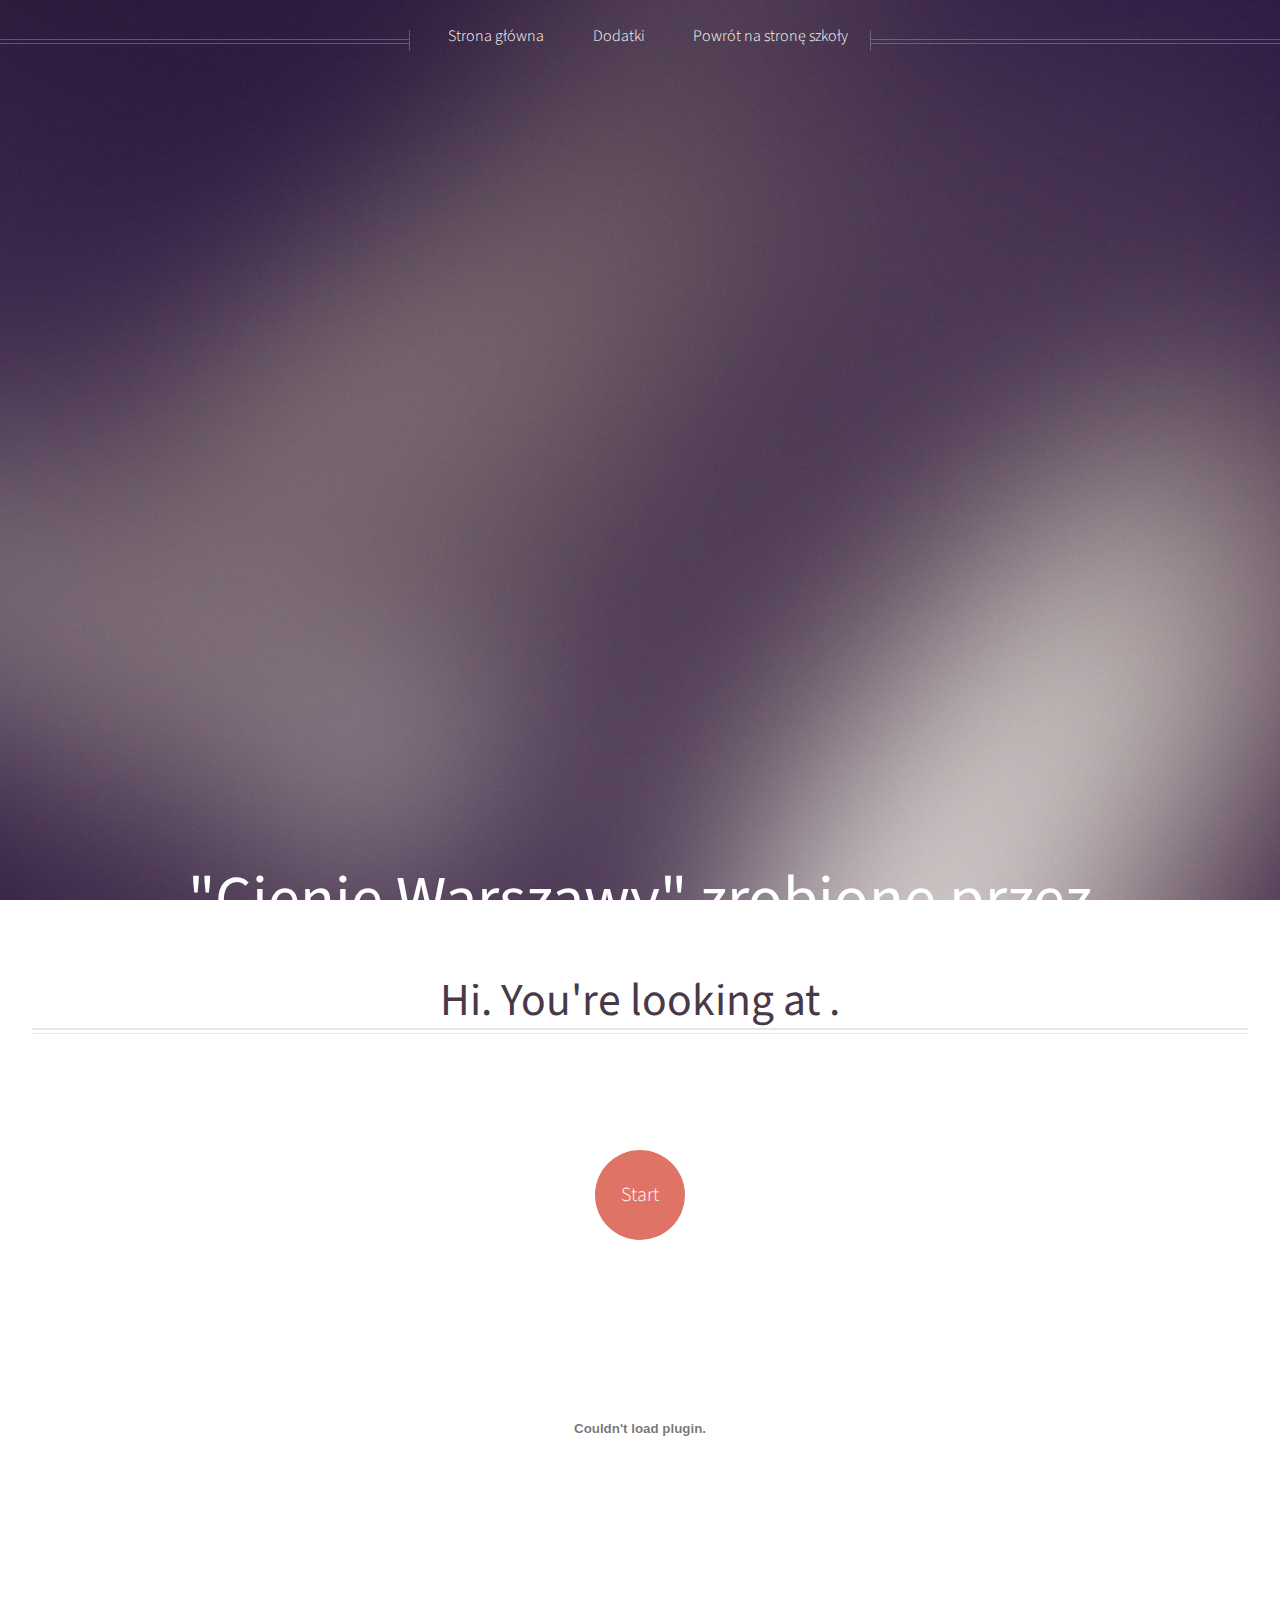
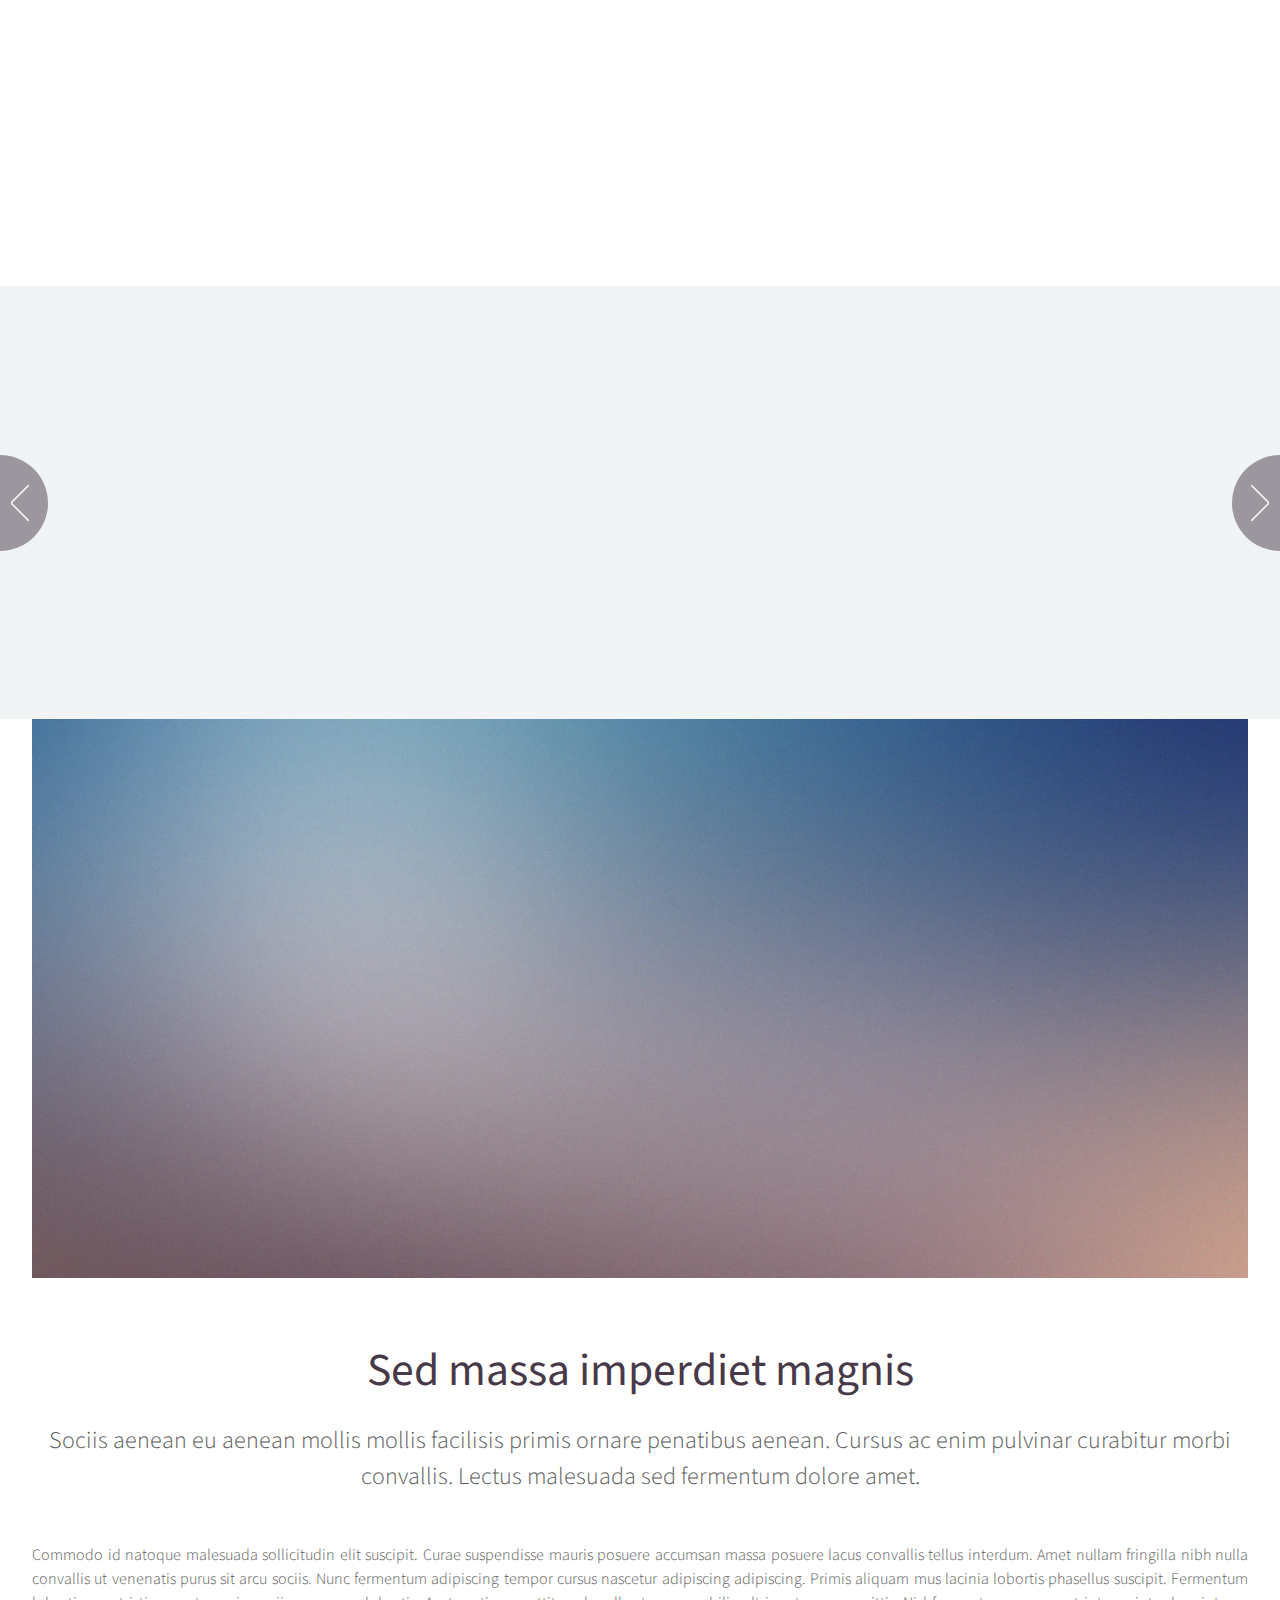
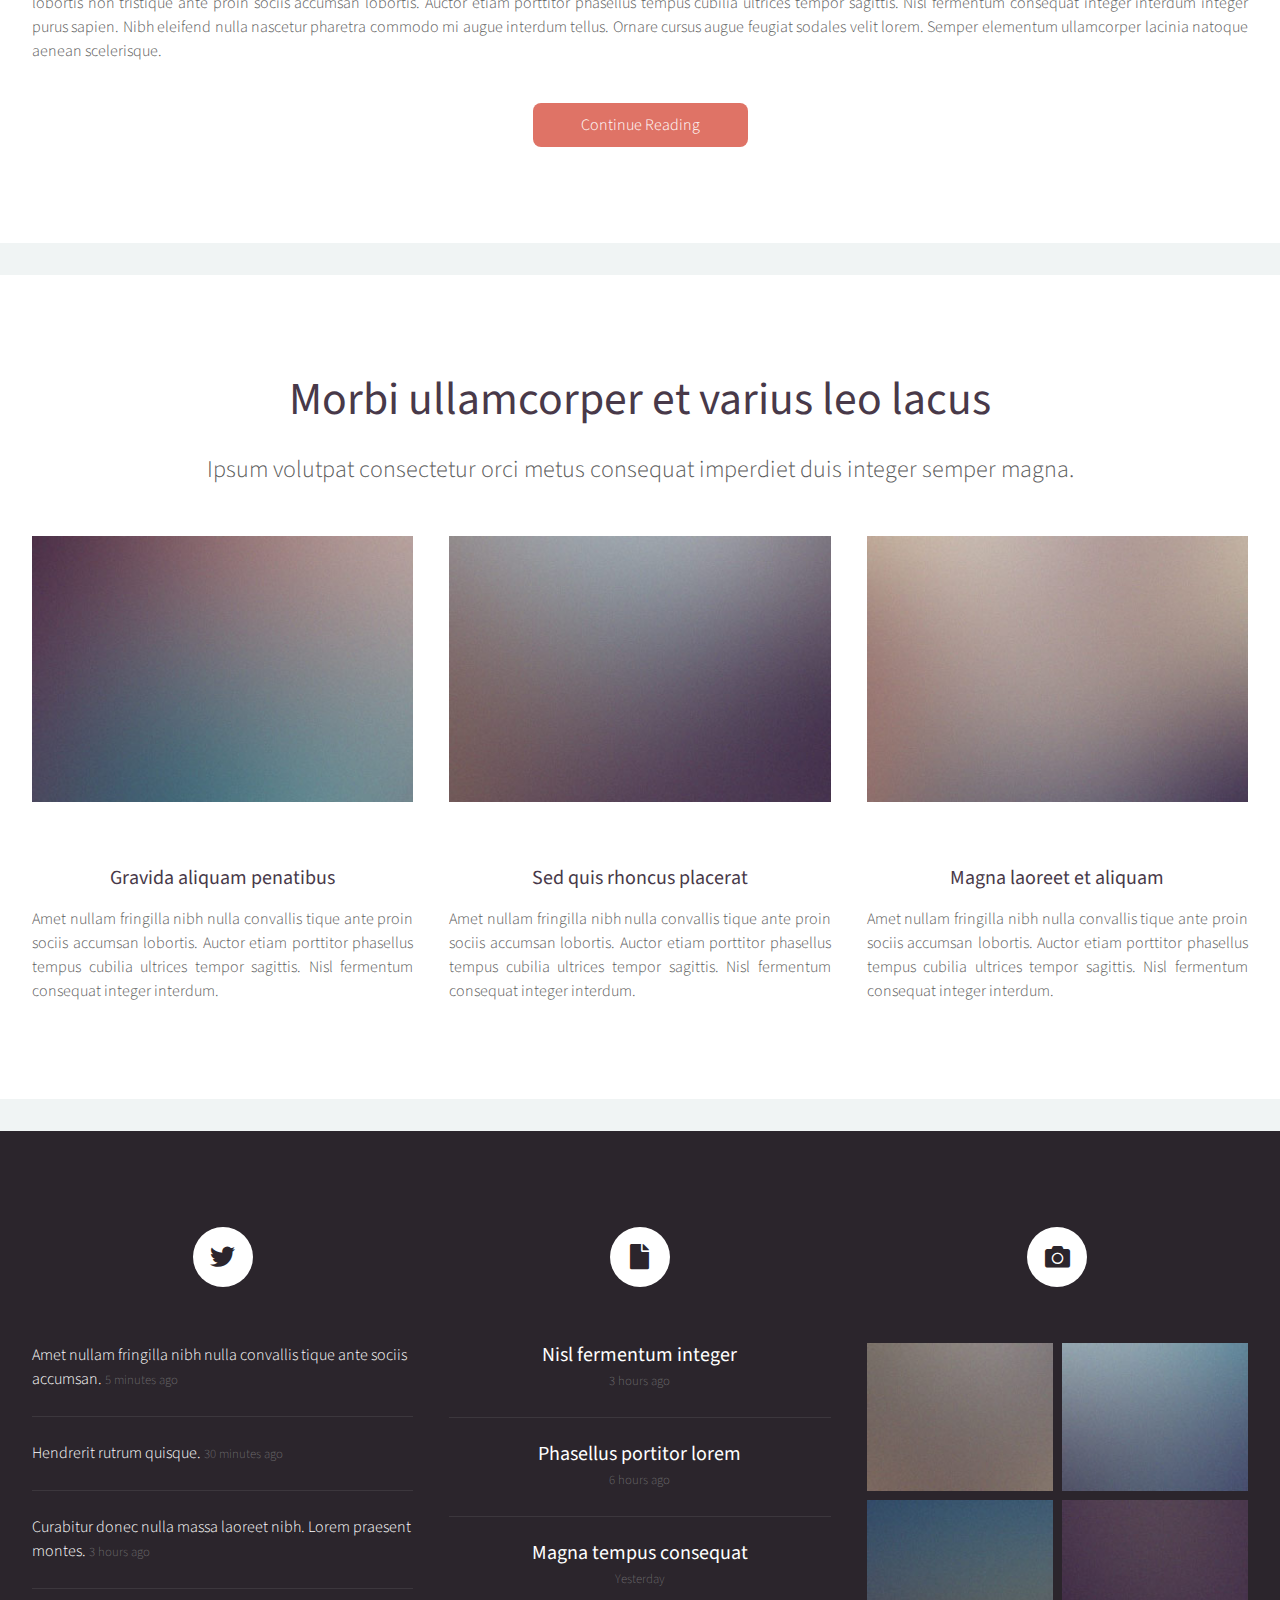
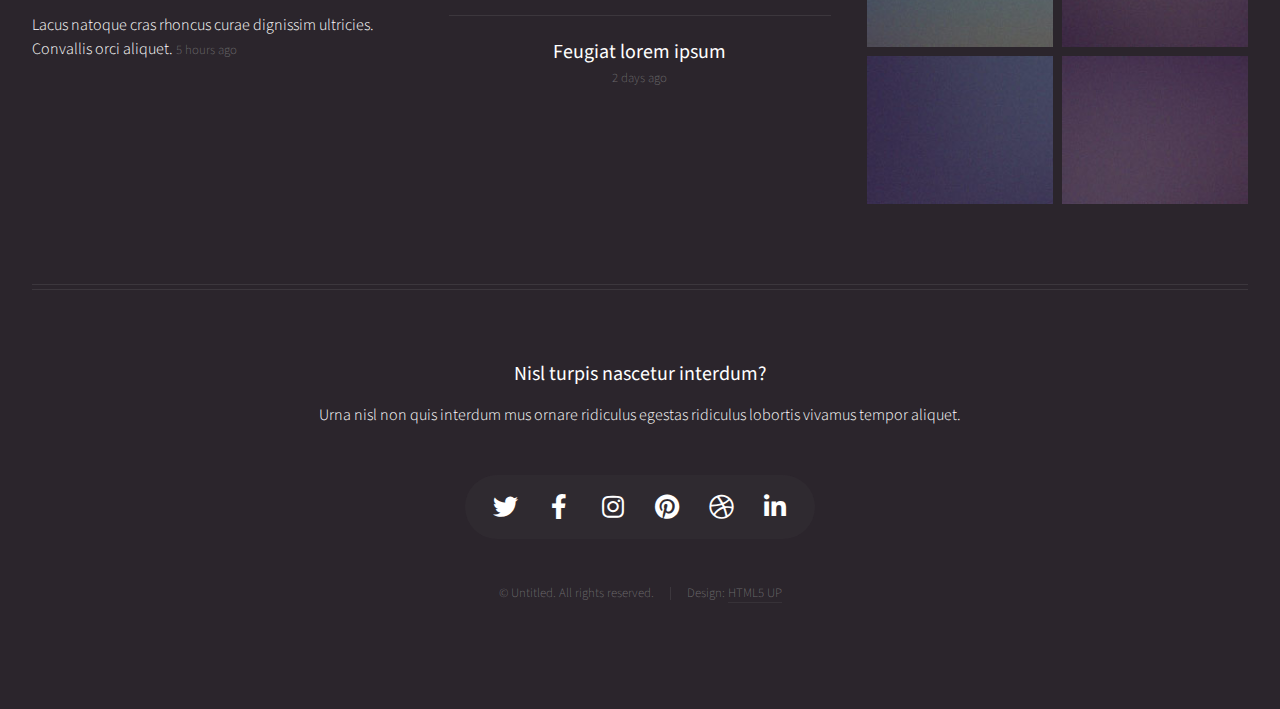
==== index.html @ 2b96cf34 "Poczatek" ====
<!DOCTYPE HTML>
<!--
	Helios by HTML5 UP
	html5up.net | @ajlkn
	Free for personal and commercial use under the CCA 3.0 license (html5up.net/license)
-->
<html>
	<head>
		<title>Cienie Warszawy</title>
		<meta charset="utf-8" />
		<meta name="viewport" content="width=device-width, initial-scale=1, user-scalable=no" />
		<link rel="stylesheet" href="assets/css/main.css" />
		<noscript><link rel="stylesheet" href="assets/css/noscript.css" /></noscript>
	</head>
	<body class="homepage is-preload">
		<div id="page-wrapper">

			<!-- Header -->
				<div id="header">

					<!-- Inner -->
						<div class="inner">
							<header>
								<h1><a href="index.html" id="logo">"Cienie Warszawy" zrobione przez FourWayGames</a></h1>
								<hr />
								<p>Historia … ta bardziej odległa i ta bliższa jest Obrazem wspomnień minionych wydarzeń. Obrazem o dynamicznej grze świateł i cieni …Doświadcz historii Bohaterskiego Zrywu. Poznaj “Cienie Warszawy”</p>
							</header>
							<footer>
								<a href="#banner" class="button circled scrolly">Start</a>
							</footer>
						</div>

					<!-- Nav -->
						<nav id="nav">
							<ul>
								<li><a href="index.html">Strona główna</a></li>
								<li>
									<a href="#">Dodatki</a>
									<ul>
										<li><a href="#">Zrzuty ekranu</a></li>
										<li><a href="#">O ekipie FourWayGames</a></li>
										<li><a href="#">O grze</a></li>
										<li>
											<a href="#">Do pobrania &hellip;</a>
											<ul>
												<li><a href="#">Kod źródłowy gry</a></li>
												<li><a href="#">Gra w wersji offline</a></li>
											</ul>
										</li>
									</ul>
								</li>
								<li><a href="https://zsp5kozuchow.pl/">Powrót na stronę szkoły</a></li>
							</ul>
						</nav>

				</div>

			<!-- Banner -->
				<section id="banner">
					<header>
						<h2>Hi. You're looking at <strong></strong>.</h2>
						<p>							
                         <object id="UnityObject" classid="clsid:444785F1-DE89-4295-863A-D46C3A781394"
							width="960" height="600"
							codebase="http://webplayer.unity3d.com/download_webplayer/UnityWebPlayer.cab#version=2,0,0,0">
							<param name="unity3d" value="WebPlayer.unity3d" />
						<embed id="UnityEmbed" src="cieniewarszawy/gra/index.html" width="420" height="750"
						type="application/vnd.unity" pluginspage="http://www.unity3d.com/unity-web-player-2.x" />
						</object>
						
						</p>
					</header>
				</section>

			<!-- Carousel -->
				<section class="carousel">
					<div class="reel">

						<article>
							<a href="#" class="image featured"><img src="images/pic01.jpg" alt="" /></a>
							<header>
								<h3><a href="#">Pulvinar sagittis congue</a></h3>
							</header>
							<p>Commodo id natoque malesuada sollicitudin elit suscipit magna.</p>
						</article>

						<article>
							<a href="#" class="image featured"><img src="images/pic02.jpg" alt="" /></a>
							<header>
								<h3><a href="#">Fermentum sagittis proin</a></h3>
							</header>
							<p>Commodo id natoque malesuada sollicitudin elit suscipit magna.</p>
						</article>

						<article>
							<a href="#" class="image featured"><img src="images/pic03.jpg" alt="" /></a>
							<header>
								<h3><a href="#">Sed quis rhoncus placerat</a></h3>
							</header>
							<p>Commodo id natoque malesuada sollicitudin elit suscipit magna.</p>
						</article>

						<article>
							<a href="#" class="image featured"><img src="images/pic04.jpg" alt="" /></a>
							<header>
								<h3><a href="#">Ultrices urna sit lobortis</a></h3>
							</header>
							<p>Commodo id natoque malesuada sollicitudin elit suscipit magna.</p>
						</article>

						<article>
							<a href="#" class="image featured"><img src="images/pic05.jpg" alt="" /></a>
							<header>
								<h3><a href="#">Varius magnis sollicitudin</a></h3>
							</header>
							<p>Commodo id natoque malesuada sollicitudin elit suscipit magna.</p>
						</article>

						<article>
							<a href="#" class="image featured"><img src="images/pic01.jpg" alt="" /></a>
							<header>
								<h3><a href="#">Pulvinar sagittis congue</a></h3>
							</header>
							<p>Commodo id natoque malesuada sollicitudin elit suscipit magna.</p>
						</article>

						<article>
							<a href="#" class="image featured"><img src="images/pic02.jpg" alt="" /></a>
							<header>
								<h3><a href="#">Fermentum sagittis proin</a></h3>
							</header>
							<p>Commodo id natoque malesuada sollicitudin elit suscipit magna.</p>
						</article>

						<article>
							<a href="#" class="image featured"><img src="images/pic03.jpg" alt="" /></a>
							<header>
								<h3><a href="#">Sed quis rhoncus placerat</a></h3>
							</header>
							<p>Commodo id natoque malesuada sollicitudin elit suscipit magna.</p>
						</article>

						<article>
							<a href="#" class="image featured"><img src="images/pic04.jpg" alt="" /></a>
							<header>
								<h3><a href="#">Ultrices urna sit lobortis</a></h3>
							</header>
							<p>Commodo id natoque malesuada sollicitudin elit suscipit magna.</p>
						</article>

						<article>
							<a href="#" class="image featured"><img src="images/pic05.jpg" alt="" /></a>
							<header>
								<h3><a href="#">Varius magnis sollicitudin</a></h3>
							</header>
							<p>Commodo id natoque malesuada sollicitudin elit suscipit magna.</p>
						</article>

					</div>
				</section>

			<!-- Main -->
				<div class="wrapper style2">

					<article id="main" class="container special">
						<a href="#" class="image featured"><img src="images/pic06.jpg" alt="" /></a>
						<header>
							<h2><a href="#">Sed massa imperdiet magnis</a></h2>
							<p>
								Sociis aenean eu aenean mollis mollis facilisis primis ornare penatibus aenean. Cursus ac enim
								pulvinar curabitur morbi convallis. Lectus malesuada sed fermentum dolore amet.
							</p>
						</header>
						<p>
							Commodo id natoque malesuada sollicitudin elit suscipit. Curae suspendisse mauris posuere accumsan massa
							posuere lacus convallis tellus interdum. Amet nullam fringilla nibh nulla convallis ut venenatis purus
							sit arcu sociis. Nunc fermentum adipiscing tempor cursus nascetur adipiscing adipiscing. Primis aliquam
							mus lacinia lobortis phasellus suscipit. Fermentum lobortis non tristique ante proin sociis accumsan
							lobortis. Auctor etiam porttitor phasellus tempus cubilia ultrices tempor sagittis. Nisl fermentum
							consequat integer interdum integer purus sapien. Nibh eleifend nulla nascetur pharetra commodo mi augue
							interdum tellus. Ornare cursus augue feugiat sodales velit lorem. Semper elementum ullamcorper lacinia
							natoque aenean scelerisque.
						</p>
						<footer>
							<a href="#" class="button">Continue Reading</a>
						</footer>
					</article>

				</div>

			<!-- Features -->
				<div class="wrapper style1">

					<section id="features" class="container special">
						<header>
							<h2>Morbi ullamcorper et varius leo lacus</h2>
							<p>Ipsum volutpat consectetur orci metus consequat imperdiet duis integer semper magna.</p>
						</header>
						<div class="row">
							<article class="col-4 col-12-mobile special">
								<a href="#" class="image featured"><img src="images/pic07.jpg" alt="" /></a>
								<header>
									<h3><a href="#">Gravida aliquam penatibus</a></h3>
								</header>
								<p>
									Amet nullam fringilla nibh nulla convallis tique ante proin sociis accumsan lobortis. Auctor etiam
									porttitor phasellus tempus cubilia ultrices tempor sagittis. Nisl fermentum consequat integer interdum.
								</p>
							</article>
							<article class="col-4 col-12-mobile special">
								<a href="#" class="image featured"><img src="images/pic08.jpg" alt="" /></a>
								<header>
									<h3><a href="#">Sed quis rhoncus placerat</a></h3>
								</header>
								<p>
									Amet nullam fringilla nibh nulla convallis tique ante proin sociis accumsan lobortis. Auctor etiam
									porttitor phasellus tempus cubilia ultrices tempor sagittis. Nisl fermentum consequat integer interdum.
								</p>
							</article>
							<article class="col-4 col-12-mobile special">
								<a href="#" class="image featured"><img src="images/pic09.jpg" alt="" /></a>
								<header>
									<h3><a href="#">Magna laoreet et aliquam</a></h3>
								</header>
								<p>
									Amet nullam fringilla nibh nulla convallis tique ante proin sociis accumsan lobortis. Auctor etiam
									porttitor phasellus tempus cubilia ultrices tempor sagittis. Nisl fermentum consequat integer interdum.
								</p>
							</article>
						</div>
					</section>

				</div>

			<!-- Footer -->
				<div id="footer">
					<div class="container">
						<div class="row">

							<!-- Tweets -->
								<section class="col-4 col-12-mobile">
									<header>
										<h2 class="icon brands fa-twitter circled"><span class="label">Tweets</span></h2>
									</header>
									<ul class="divided">
										<li>
											<article class="tweet">
												Amet nullam fringilla nibh nulla convallis tique ante sociis accumsan.
												<span class="timestamp">5 minutes ago</span>
											</article>
										</li>
										<li>
											<article class="tweet">
												Hendrerit rutrum quisque.
												<span class="timestamp">30 minutes ago</span>
											</article>
										</li>
										<li>
											<article class="tweet">
												Curabitur donec nulla massa laoreet nibh. Lorem praesent montes.
												<span class="timestamp">3 hours ago</span>
											</article>
										</li>
										<li>
											<article class="tweet">
												Lacus natoque cras rhoncus curae dignissim ultricies. Convallis orci aliquet.
												<span class="timestamp">5 hours ago</span>
											</article>
										</li>
									</ul>
								</section>

							<!-- Posts -->
								<section class="col-4 col-12-mobile">
									<header>
										<h2 class="icon solid fa-file circled"><span class="label">Posts</span></h2>
									</header>
									<ul class="divided">
										<li>
											<article class="post stub">
												<header>
													<h3><a href="#">Nisl fermentum integer</a></h3>
												</header>
												<span class="timestamp">3 hours ago</span>
											</article>
										</li>
										<li>
											<article class="post stub">
												<header>
													<h3><a href="#">Phasellus portitor lorem</a></h3>
												</header>
												<span class="timestamp">6 hours ago</span>
											</article>
										</li>
										<li>
											<article class="post stub">
												<header>
													<h3><a href="#">Magna tempus consequat</a></h3>
												</header>
												<span class="timestamp">Yesterday</span>
											</article>
										</li>
										<li>
											<article class="post stub">
												<header>
													<h3><a href="#">Feugiat lorem ipsum</a></h3>
												</header>
												<span class="timestamp">2 days ago</span>
											</article>
										</li>
									</ul>
								</section>

							<!-- Photos -->
								<section class="col-4 col-12-mobile">
									<header>
										<h2 class="icon solid fa-camera circled"><span class="label">Photos</span></h2>
									</header>
									<div class="row gtr-25">
										<div class="col-6">
											<a href="#" class="image fit"><img src="images/pic10.jpg" alt="" /></a>
										</div>
										<div class="col-6">
											<a href="#" class="image fit"><img src="images/pic11.jpg" alt="" /></a>
										</div>
										<div class="col-6">
											<a href="#" class="image fit"><img src="images/pic12.jpg" alt="" /></a>
										</div>
										<div class="col-6">
											<a href="#" class="image fit"><img src="images/pic13.jpg" alt="" /></a>
										</div>
										<div class="col-6">
											<a href="#" class="image fit"><img src="images/pic14.jpg" alt="" /></a>
										</div>
										<div class="col-6">
											<a href="#" class="image fit"><img src="images/pic15.jpg" alt="" /></a>
										</div>
									</div>
								</section>

						</div>
						<hr />
						<div class="row">
							<div class="col-12">

								<!-- Contact -->
									<section class="contact">
										<header>
											<h3>Nisl turpis nascetur interdum?</h3>
										</header>
										<p>Urna nisl non quis interdum mus ornare ridiculus egestas ridiculus lobortis vivamus tempor aliquet.</p>
										<ul class="icons">
											<li><a href="#" class="icon brands fa-twitter"><span class="label">Twitter</span></a></li>
											<li><a href="#" class="icon brands fa-facebook-f"><span class="label">Facebook</span></a></li>
											<li><a href="#" class="icon brands fa-instagram"><span class="label">Instagram</span></a></li>
											<li><a href="#" class="icon brands fa-pinterest"><span class="label">Pinterest</span></a></li>
											<li><a href="#" class="icon brands fa-dribbble"><span class="label">Dribbble</span></a></li>
											<li><a href="#" class="icon brands fa-linkedin-in"><span class="label">Linkedin</span></a></li>
										</ul>
									</section>

								<!-- Copyright -->
									<div class="copyright">
										<ul class="menu">
											<li>&copy; Untitled. All rights reserved.</li><li>Design: <a href="http://html5up.net">HTML5 UP</a></li>
										</ul>
									</div>

							</div>

						</div>
					</div>
				</div>

		</div>

		<!-- Scripts -->
			<script src="assets/js/jquery.min.js"></script>
			<script src="assets/js/jquery.dropotron.min.js"></script>
			<script src="assets/js/jquery.scrolly.min.js"></script>
			<script src="assets/js/jquery.scrollex.min.js"></script>
			<script src="assets/js/browser.min.js"></script>
			<script src="assets/js/breakpoints.min.js"></script>
			<script src="assets/js/util.js"></script>
			<script src="assets/js/main.js"></script>	
	</body>
</html>
---- assets/css/main.css ----
@import url("https://fonts.googleapis.com/css?family=Source+Sans+Pro:300,300italic,400,400italic,600");
@import url("fontawesome-all.min.css");

/*
	Helios by HTML5 UP
	html5up.net | @ajlkn
	Free for personal and commercial use under the CCA 3.0 license (html5up.net/license)
*/

html, body, div, span, applet, object,
iframe, h1, h2, h3, h4, h5, h6, p, blockquote,
pre, a, abbr, acronym, address, big, cite,
code, del, dfn, em, img, ins, kbd, q, s, samp,
small, strike, strong, sub, sup, tt, var, b,
u, i, center, dl, dt, dd, ol, ul, li, fieldset,
form, label, legend, table, caption, tbody,
tfoot, thead, tr, th, td, article, aside,
canvas, details, embed, figure, figcaption,
footer, header, hgroup, menu, nav, output, ruby,
section, summary, time, mark, audio, video {
	margin: 0;
	padding: 0;
	border: 0;
	font-size: 100%;
	font: inherit;
	vertical-align: baseline;}

article, aside, details, figcaption, figure,
footer, header, hgroup, menu, nav, section {
	display: block;}

body {
	line-height: 1;
}

ol, ul {
	list-style: none;
}

blockquote, q {
	quotes: none;
}

	blockquote:before, blockquote:after, q:before, q:after {
		content: '';
		content: none;
	}

table {
	border-collapse: collapse;
	border-spacing: 0;
}

body {
	-webkit-text-size-adjust: none;
}

mark {
	background-color: transparent;
	color: inherit;
}

input::-moz-focus-inner {
	border: 0;
	padding: 0;
}

input, select, textarea {
	-moz-appearance: none;
	-webkit-appearance: none;
	-ms-appearance: none;
	appearance: none;
}

/* Basic */

	html {
		box-sizing: border-box;
	}

	*, *:before, *:after {
		box-sizing: inherit;
	}

	body {
		background: #f0f4f4;
		color: #5b5b5b;
		font-size: 15pt;
		line-height: 1.85em;
		font-family: 'Source Sans Pro', sans-serif;
		font-weight: 300;
	}

		body.is-preload *, body.is-preload *:before, body.is-preload *:after {
			-moz-animation: none !important;
			-webkit-animation: none !important;
			-ms-animation: none !important;
			animation: none !important;
			-moz-transition: none !important;
			-webkit-transition: none !important;
			-ms-transition: none !important;
			transition: none !important;
		}

	input, textarea, select {
		font-size: 15pt;
		line-height: 1.85em;
		font-family: 'Source Sans Pro', sans-serif;
		font-weight: 300;
	}

	h1, h2, h3, h4, h5, h6 {
		font-weight: 400;
		color: #483949;
		line-height: 1.25em;
	}

	h1 a, h2 a, h3 a, h4 a, h5 a, h6 a {
		color: inherit;
		text-decoration: none;
		border-bottom-color: transparent;
	}

	h1 strong, h2 strong, h3 strong, h4 strong, h5 strong, h6 strong {
		font-weight: 600;
	}

	h2 {
		font-size: 2.85em;
	}

	h3 {
		font-size: 1.25em;
	}

	h4 {
		font-size: 1em;
		margin: 0 0 0.25em 0;
	}

	strong, b {
		font-weight: 400;
		color: #483949;
	}

	em, i {
		font-style: italic;
	}

	a {
		color: inherit;
		border-bottom: solid 1px rgba(128, 128, 128, 0.15);
		text-decoration: none;
		-moz-transition: background-color 0.35s ease-in-out, color 0.35s ease-in-out, border-bottom-color 0.35s ease-in-out;
		-webkit-transition: background-color 0.35s ease-in-out, color 0.35s ease-in-out, border-bottom-color 0.35s ease-in-out;
		-ms-transition: background-color 0.35s ease-in-out, color 0.35s ease-in-out, border-bottom-color 0.35s ease-in-out;
		transition: background-color 0.35s ease-in-out, color 0.35s ease-in-out, border-bottom-color 0.35s ease-in-out;
	}

		a:hover {
			color: #ef8376;
			border-bottom-color: transparent;
		}

	sub {
		position: relative;
		top: 0.5em;
		font-size: 0.8em;
	}

	sup {
		position: relative;
		top: -0.5em;
		font-size: 0.8em;
	}

	blockquote {
		border-left: solid 0.5em #ddd;
		padding: 1em 0 1em 2em;
		font-style: italic;
	}

	p, ul, ol, dl, table {
		margin-bottom: 1em;
	}

	p {
		text-align: justify;
	}

	br.clear {
		clear: both;
	}

	hr {
		position: relative;
		display: block;
		border: 0;
		top: 4.5em;
		margin-bottom: 9em;
		height: 6px;
		border-top: solid 1px rgba(128, 128, 128, 0.2);
		border-bottom: solid 1px rgba(128, 128, 128, 0.2);
	}

		hr:before, hr:after {
			content: '';
			position: absolute;
			top: -8px;
			display: block;
			width: 1px;
			height: 21px;
			background: rgba(128, 128, 128, 0.2);
		}

		hr:before {
			left: -1px;
		}

		hr:after {
			right: -1px;
		}

	.timestamp {
		color: rgba(128, 128, 128, 0.75);
		font-size: 0.8em;
	}

/* Container */

	.container {
		margin: 0 auto;
		max-width: 100%;
		width: 1400px;
	}

		@media screen and (max-width: 1680px) {

			.container {
				width: 1200px;
			}

		}

		@media screen and (max-width: 1280px) {

			.container {
				width: 100%;
			}

		}

		@media screen and (max-width: 960px) {

			.container {
				width: 100%;
			}

		}

		@media screen and (max-width: 840px) {

			.container {
				width: 100%;
			}

		}

		@media screen and (max-width: 736px) {

			.container {
				width: 100%;
			}

		}

/* Row */

	.row {
		display: flex;
		flex-wrap: wrap;
		box-sizing: border-box;
		align-items: stretch;
	}

		.row > * {
			box-sizing: border-box;
		}

		.row.gtr-uniform > * > :last-child {
			margin-bottom: 0;
		}

		.row.aln-left {
			justify-content: flex-start;
		}

		.row.aln-center {
			justify-content: center;
		}

		.row.aln-right {
			justify-content: flex-end;
		}

		.row.aln-top {
			align-items: flex-start;
		}

		.row.aln-middle {
			align-items: center;
		}

		.row.aln-bottom {
			align-items: flex-end;
		}

		.row > .imp {
			order: -1;
		}

		.row > .col-1 {
			width: 8.33333%;
		}

		.row > .off-1 {
			margin-left: 8.33333%;
		}

		.row > .col-2 {
			width: 16.66667%;
		}

		.row > .off-2 {
			margin-left: 16.66667%;
		}

		.row > .col-3 {
			width: 25%;
		}

		.row > .off-3 {
			margin-left: 25%;
		}

		.row > .col-4 {
			width: 33.33333%;
		}

		.row > .off-4 {
			margin-left: 33.33333%;
		}

		.row > .col-5 {
			width: 41.66667%;
		}

		.row > .off-5 {
			margin-left: 41.66667%;
		}

		.row > .col-6 {
			width: 50%;
		}

		.row > .off-6 {
			margin-left: 50%;
		}

		.row > .col-7 {
			width: 58.33333%;
		}

		.row > .off-7 {
			margin-left: 58.33333%;
		}

		.row > .col-8 {
			width: 66.66667%;
		}

		.row > .off-8 {
			margin-left: 66.66667%;
		}

		.row > .col-9 {
			width: 75%;
		}

		.row > .off-9 {
			margin-left: 75%;
		}

		.row > .col-10 {
			width: 83.33333%;
		}

		.row > .off-10 {
			margin-left: 83.33333%;
		}

		.row > .col-11 {
			width: 91.66667%;
		}

		.row > .off-11 {
			margin-left: 91.66667%;
		}

		.row > .col-12 {
			width: 100%;
		}

		.row > .off-12 {
			margin-left: 100%;
		}

		.row.gtr-0 {
			margin-top: 0px;
			margin-left: 0px;
		}

			.row.gtr-0 > * {
				padding: 0px 0 0 0px;
			}

			.row.gtr-0.gtr-uniform {
				margin-top: 0px;
			}

				.row.gtr-0.gtr-uniform > * {
					padding-top: 0px;
				}

		.row.gtr-25 {
			margin-top: -10px;
			margin-left: -10px;
		}

			.row.gtr-25 > * {
				padding: 10px 0 0 10px;
			}

			.row.gtr-25.gtr-uniform {
				margin-top: -10px;
			}

				.row.gtr-25.gtr-uniform > * {
					padding-top: 10px;
				}

		.row.gtr-50 {
			margin-top: -20px;
			margin-left: -20px;
		}

			.row.gtr-50 > * {
				padding: 20px 0 0 20px;
			}

			.row.gtr-50.gtr-uniform {
				margin-top: -20px;
			}

				.row.gtr-50.gtr-uniform > * {
					padding-top: 20px;
				}

		.row {
			margin-top: -40px;
			margin-left: -40px;
		}

			.row > * {
				padding: 40px 0 0 40px;
			}

			.row.gtr-uniform {
				margin-top: -40px;
			}

				.row.gtr-uniform > * {
					padding-top: 40px;
				}

		.row.gtr-150 {
			margin-top: -60px;
			margin-left: -60px;
		}

			.row.gtr-150 > * {
				padding: 60px 0 0 60px;
			}

			.row.gtr-150.gtr-uniform {
				margin-top: -60px;
			}

				.row.gtr-150.gtr-uniform > * {
					padding-top: 60px;
				}

		.row.gtr-200 {
			margin-top: -80px;
			margin-left: -80px;
		}

			.row.gtr-200 > * {
				padding: 80px 0 0 80px;
			}

			.row.gtr-200.gtr-uniform {
				margin-top: -80px;
			}

				.row.gtr-200.gtr-uniform > * {
					padding-top: 80px;
				}

		@media screen and (max-width: 1680px) {

			.row {
				display: flex;
				flex-wrap: wrap;
				box-sizing: border-box;
				align-items: stretch;
			}

				.row > * {
					box-sizing: border-box;
				}

				.row.gtr-uniform > * > :last-child {
					margin-bottom: 0;
				}

				.row.aln-left {
					justify-content: flex-start;
				}

				.row.aln-center {
					justify-content: center;
				}

				.row.aln-right {
					justify-content: flex-end;
				}

				.row.aln-top {
					align-items: flex-start;
				}

				.row.aln-middle {
					align-items: center;
				}

				.row.aln-bottom {
					align-items: flex-end;
				}

				.row > .imp-wide {
					order: -1;
				}

				.row > .col-1-wide {
					width: 8.33333%;
				}

				.row > .off-1-wide {
					margin-left: 8.33333%;
				}

				.row > .col-2-wide {
					width: 16.66667%;
				}

				.row > .off-2-wide {
					margin-left: 16.66667%;
				}

				.row > .col-3-wide {
					width: 25%;
				}

				.row > .off-3-wide {
					margin-left: 25%;
				}

				.row > .col-4-wide {
					width: 33.33333%;
				}

				.row > .off-4-wide {
					margin-left: 33.33333%;
				}

				.row > .col-5-wide {
					width: 41.66667%;
				}

				.row > .off-5-wide {
					margin-left: 41.66667%;
				}

				.row > .col-6-wide {
					width: 50%;
				}

				.row > .off-6-wide {
					margin-left: 50%;
				}

				.row > .col-7-wide {
					width: 58.33333%;
				}

				.row > .off-7-wide {
					margin-left: 58.33333%;
				}

				.row > .col-8-wide {
					width: 66.66667%;
				}

				.row > .off-8-wide {
					margin-left: 66.66667%;
				}

				.row > .col-9-wide {
					width: 75%;
				}

				.row > .off-9-wide {
					margin-left: 75%;
				}

				.row > .col-10-wide {
					width: 83.33333%;
				}

				.row > .off-10-wide {
					margin-left: 83.33333%;
				}

				.row > .col-11-wide {
					width: 91.66667%;
				}

				.row > .off-11-wide {
					margin-left: 91.66667%;
				}

				.row > .col-12-wide {
					width: 100%;
				}

				.row > .off-12-wide {
					margin-left: 100%;
				}

				.row.gtr-0 {
					margin-top: 0px;
					margin-left: 0px;
				}

					.row.gtr-0 > * {
						padding: 0px 0 0 0px;
					}

					.row.gtr-0.gtr-uniform {
						margin-top: 0px;
					}

						.row.gtr-0.gtr-uniform > * {
							padding-top: 0px;
						}

				.row.gtr-25 {
					margin-top: -10px;
					margin-left: -10px;
				}

					.row.gtr-25 > * {
						padding: 10px 0 0 10px;
					}

					.row.gtr-25.gtr-uniform {
						margin-top: -10px;
					}

						.row.gtr-25.gtr-uniform > * {
							padding-top: 10px;
						}

				.row.gtr-50 {
					margin-top: -20px;
					margin-left: -20px;
				}

					.row.gtr-50 > * {
						padding: 20px 0 0 20px;
					}

					.row.gtr-50.gtr-uniform {
						margin-top: -20px;
					}

						.row.gtr-50.gtr-uniform > * {
							padding-top: 20px;
						}

				.row {
					margin-top: -40px;
					margin-left: -40px;
				}

					.row > * {
						padding: 40px 0 0 40px;
					}

					.row.gtr-uniform {
						margin-top: -40px;
					}

						.row.gtr-uniform > * {
							padding-top: 40px;
						}

				.row.gtr-150 {
					margin-top: -60px;
					margin-left: -60px;
				}

					.row.gtr-150 > * {
						padding: 60px 0 0 60px;
					}

					.row.gtr-150.gtr-uniform {
						margin-top: -60px;
					}

						.row.gtr-150.gtr-uniform > * {
							padding-top: 60px;
						}

				.row.gtr-200 {
					margin-top: -80px;
					margin-left: -80px;
				}

					.row.gtr-200 > * {
						padding: 80px 0 0 80px;
					}

					.row.gtr-200.gtr-uniform {
						margin-top: -80px;
					}

						.row.gtr-200.gtr-uniform > * {
							padding-top: 80px;
						}

		}

		@media screen and (max-width: 1280px) {

			.row {
				display: flex;
				flex-wrap: wrap;
				box-sizing: border-box;
				align-items: stretch;
			}

				.row > * {
					box-sizing: border-box;
				}

				.row.gtr-uniform > * > :last-child {
					margin-bottom: 0;
				}

				.row.aln-left {
					justify-content: flex-start;
				}

				.row.aln-center {
					justify-content: center;
				}

				.row.aln-right {
					justify-content: flex-end;
				}

				.row.aln-top {
					align-items: flex-start;
				}

				.row.aln-middle {
					align-items: center;
				}

				.row.aln-bottom {
					align-items: flex-end;
				}

				.row > .imp-normal {
					order: -1;
				}

				.row > .col-1-normal {
					width: 8.33333%;
				}

				.row > .off-1-normal {
					margin-left: 8.33333%;
				}

				.row > .col-2-normal {
					width: 16.66667%;
				}

				.row > .off-2-normal {
					margin-left: 16.66667%;
				}

				.row > .col-3-normal {
					width: 25%;
				}

				.row > .off-3-normal {
					margin-left: 25%;
				}

				.row > .col-4-normal {
					width: 33.33333%;
				}

				.row > .off-4-normal {
					margin-left: 33.33333%;
				}

				.row > .col-5-normal {
					width: 41.66667%;
				}

				.row > .off-5-normal {
					margin-left: 41.66667%;
				}

				.row > .col-6-normal {
					width: 50%;
				}

				.row > .off-6-normal {
					margin-left: 50%;
				}

				.row > .col-7-normal {
					width: 58.33333%;
				}

				.row > .off-7-normal {
					margin-left: 58.33333%;
				}

				.row > .col-8-normal {
					width: 66.66667%;
				}

				.row > .off-8-normal {
					margin-left: 66.66667%;
				}

				.row > .col-9-normal {
					width: 75%;
				}

				.row > .off-9-normal {
					margin-left: 75%;
				}

				.row > .col-10-normal {
					width: 83.33333%;
				}

				.row > .off-10-normal {
					margin-left: 83.33333%;
				}

				.row > .col-11-normal {
					width: 91.66667%;
				}

				.row > .off-11-normal {
					margin-left: 91.66667%;
				}

				.row > .col-12-normal {
					width: 100%;
				}

				.row > .off-12-normal {
					margin-left: 100%;
				}

				.row.gtr-0 {
					margin-top: 0px;
					margin-left: 0px;
				}

					.row.gtr-0 > * {
						padding: 0px 0 0 0px;
					}

					.row.gtr-0.gtr-uniform {
						margin-top: 0px;
					}

						.row.gtr-0.gtr-uniform > * {
							padding-top: 0px;
						}

				.row.gtr-25 {
					margin-top: -9px;
					margin-left: -9px;
				}

					.row.gtr-25 > * {
						padding: 9px 0 0 9px;
					}

					.row.gtr-25.gtr-uniform {
						margin-top: -9px;
					}

						.row.gtr-25.gtr-uniform > * {
							padding-top: 9px;
						}

				.row.gtr-50 {
					margin-top: -18px;
					margin-left: -18px;
				}

					.row.gtr-50 > * {
						padding: 18px 0 0 18px;
					}

					.row.gtr-50.gtr-uniform {
						margin-top: -18px;
					}

						.row.gtr-50.gtr-uniform > * {
							padding-top: 18px;
						}

				.row {
					margin-top: -36px;
					margin-left: -36px;
				}

					.row > * {
						padding: 36px 0 0 36px;
					}

					.row.gtr-uniform {
						margin-top: -36px;
					}

						.row.gtr-uniform > * {
							padding-top: 36px;
						}

				.row.gtr-150 {
					margin-top: -54px;
					margin-left: -54px;
				}

					.row.gtr-150 > * {
						padding: 54px 0 0 54px;
					}

					.row.gtr-150.gtr-uniform {
						margin-top: -54px;
					}

						.row.gtr-150.gtr-uniform > * {
							padding-top: 54px;
						}

				.row.gtr-200 {
					margin-top: -72px;
					margin-left: -72px;
				}

					.row.gtr-200 > * {
						padding: 72px 0 0 72px;
					}

					.row.gtr-200.gtr-uniform {
						margin-top: -72px;
					}

						.row.gtr-200.gtr-uniform > * {
							padding-top: 72px;
						}

		}

		@media screen and (max-width: 960px) {

			.row {
				display: flex;
				flex-wrap: wrap;
				box-sizing: border-box;
				align-items: stretch;
			}

				.row > * {
					box-sizing: border-box;
				}

				.row.gtr-uniform > * > :last-child {
					margin-bottom: 0;
				}

				.row.aln-left {
					justify-content: flex-start;
				}

				.row.aln-center {
					justify-content: center;
				}

				.row.aln-right {
					justify-content: flex-end;
				}

				.row.aln-top {
					align-items: flex-start;
				}

				.row.aln-middle {
					align-items: center;
				}

				.row.aln-bottom {
					align-items: flex-end;
				}

				.row > .imp-narrow {
					order: -1;
				}

				.row > .col-1-narrow {
					width: 8.33333%;
				}

				.row > .off-1-narrow {
					margin-left: 8.33333%;
				}

				.row > .col-2-narrow {
					width: 16.66667%;
				}

				.row > .off-2-narrow {
					margin-left: 16.66667%;
				}

				.row > .col-3-narrow {
					width: 25%;
				}

				.row > .off-3-narrow {
					margin-left: 25%;
				}

				.row > .col-4-narrow {
					width: 33.33333%;
				}

				.row > .off-4-narrow {
					margin-left: 33.33333%;
				}

				.row > .col-5-narrow {
					width: 41.66667%;
				}

				.row > .off-5-narrow {
					margin-left: 41.66667%;
				}

				.row > .col-6-narrow {
					width: 50%;
				}

				.row > .off-6-narrow {
					margin-left: 50%;
				}

				.row > .col-7-narrow {
					width: 58.33333%;
				}

				.row > .off-7-narrow {
					margin-left: 58.33333%;
				}

				.row > .col-8-narrow {
					width: 66.66667%;
				}

				.row > .off-8-narrow {
					margin-left: 66.66667%;
				}

				.row > .col-9-narrow {
					width: 75%;
				}

				.row > .off-9-narrow {
					margin-left: 75%;
				}

				.row > .col-10-narrow {
					width: 83.33333%;
				}

				.row > .off-10-narrow {
					margin-left: 83.33333%;
				}

				.row > .col-11-narrow {
					width: 91.66667%;
				}

				.row > .off-11-narrow {
					margin-left: 91.66667%;
				}

				.row > .col-12-narrow {
					width: 100%;
				}

				.row > .off-12-narrow {
					margin-left: 100%;
				}

				.row.gtr-0 {
					margin-top: 0px;
					margin-left: 0px;
				}

					.row.gtr-0 > * {
						padding: 0px 0 0 0px;
					}

					.row.gtr-0.gtr-uniform {
						margin-top: 0px;
					}

						.row.gtr-0.gtr-uniform > * {
							padding-top: 0px;
						}

				.row.gtr-25 {
					margin-top: -8px;
					margin-left: -8px;
				}

					.row.gtr-25 > * {
						padding: 8px 0 0 8px;
					}

					.row.gtr-25.gtr-uniform {
						margin-top: -8px;
					}

						.row.gtr-25.gtr-uniform > * {
							padding-top: 8px;
						}

				.row.gtr-50 {
					margin-top: -16px;
					margin-left: -16px;
				}

					.row.gtr-50 > * {
						padding: 16px 0 0 16px;
					}

					.row.gtr-50.gtr-uniform {
						margin-top: -16px;
					}

						.row.gtr-50.gtr-uniform > * {
							padding-top: 16px;
						}

				.row {
					margin-top: -32px;
					margin-left: -32px;
				}

					.row > * {
						padding: 32px 0 0 32px;
					}

					.row.gtr-uniform {
						margin-top: -32px;
					}

						.row.gtr-uniform > * {
							padding-top: 32px;
						}

				.row.gtr-150 {
					margin-top: -48px;
					margin-left: -48px;
				}

					.row.gtr-150 > * {
						padding: 48px 0 0 48px;
					}

					.row.gtr-150.gtr-uniform {
						margin-top: -48px;
					}

						.row.gtr-150.gtr-uniform > * {
							padding-top: 48px;
						}

				.row.gtr-200 {
					margin-top: -64px;
					margin-left: -64px;
				}

					.row.gtr-200 > * {
						padding: 64px 0 0 64px;
					}

					.row.gtr-200.gtr-uniform {
						margin-top: -64px;
					}

						.row.gtr-200.gtr-uniform > * {
							padding-top: 64px;
						}

		}

		@media screen and (max-width: 840px) {

			.row {
				display: flex;
				flex-wrap: wrap;
				box-sizing: border-box;
				align-items: stretch;
			}

				.row > * {
					box-sizing: border-box;
				}

				.row.gtr-uniform > * > :last-child {
					margin-bottom: 0;
				}

				.row.aln-left {
					justify-content: flex-start;
				}

				.row.aln-center {
					justify-content: center;
				}

				.row.aln-right {
					justify-content: flex-end;
				}

				.row.aln-top {
					align-items: flex-start;
				}

				.row.aln-middle {
					align-items: center;
				}

				.row.aln-bottom {
					align-items: flex-end;
				}

				.row > .imp-narrower {
					order: -1;
				}

				.row > .col-1-narrower {
					width: 8.33333%;
				}

				.row > .off-1-narrower {
					margin-left: 8.33333%;
				}

				.row > .col-2-narrower {
					width: 16.66667%;
				}

				.row > .off-2-narrower {
					margin-left: 16.66667%;
				}

				.row > .col-3-narrower {
					width: 25%;
				}

				.row > .off-3-narrower {
					margin-left: 25%;
				}

				.row > .col-4-narrower {
					width: 33.33333%;
				}

				.row > .off-4-narrower {
					margin-left: 33.33333%;
				}

				.row > .col-5-narrower {
					width: 41.66667%;
				}

				.row > .off-5-narrower {
					margin-left: 41.66667%;
				}

				.row > .col-6-narrower {
					width: 50%;
				}

				.row > .off-6-narrower {
					margin-left: 50%;
				}

				.row > .col-7-narrower {
					width: 58.33333%;
				}

				.row > .off-7-narrower {
					margin-left: 58.33333%;
				}

				.row > .col-8-narrower {
					width: 66.66667%;
				}

				.row > .off-8-narrower {
					margin-left: 66.66667%;
				}

				.row > .col-9-narrower {
					width: 75%;
				}

				.row > .off-9-narrower {
					margin-left: 75%;
				}

				.row > .col-10-narrower {
					width: 83.33333%;
				}

				.row > .off-10-narrower {
					margin-left: 83.33333%;
				}

				.row > .col-11-narrower {
					width: 91.66667%;
				}

				.row > .off-11-narrower {
					margin-left: 91.66667%;
				}

				.row > .col-12-narrower {
					width: 100%;
				}

				.row > .off-12-narrower {
					margin-left: 100%;
				}

				.row.gtr-0 {
					margin-top: 0px;
					margin-left: 0px;
				}

					.row.gtr-0 > * {
						padding: 0px 0 0 0px;
					}

					.row.gtr-0.gtr-uniform {
						margin-top: 0px;
					}

						.row.gtr-0.gtr-uniform > * {
							padding-top: 0px;
						}

				.row.gtr-25 {
					margin-top: -8px;
					margin-left: -8px;
				}

					.row.gtr-25 > * {
						padding: 8px 0 0 8px;
					}

					.row.gtr-25.gtr-uniform {
						margin-top: -8px;
					}

						.row.gtr-25.gtr-uniform > * {
							padding-top: 8px;
						}

				.row.gtr-50 {
					margin-top: -16px;
					margin-left: -16px;
				}

					.row.gtr-50 > * {
						padding: 16px 0 0 16px;
					}

					.row.gtr-50.gtr-uniform {
						margin-top: -16px;
					}

						.row.gtr-50.gtr-uniform > * {
							padding-top: 16px;
						}

				.row {
					margin-top: -32px;
					margin-left: -32px;
				}

					.row > * {
						padding: 32px 0 0 32px;
					}

					.row.gtr-uniform {
						margin-top: -32px;
					}

						.row.gtr-uniform > * {
							padding-top: 32px;
						}

				.row.gtr-150 {
					margin-top: -48px;
					margin-left: -48px;
				}

					.row.gtr-150 > * {
						padding: 48px 0 0 48px;
					}

					.row.gtr-150.gtr-uniform {
						margin-top: -48px;
					}

						.row.gtr-150.gtr-uniform > * {
							padding-top: 48px;
						}

				.row.gtr-200 {
					margin-top: -64px;
					margin-left: -64px;
				}

					.row.gtr-200 > * {
						padding: 64px 0 0 64px;
					}

					.row.gtr-200.gtr-uniform {
						margin-top: -64px;
					}

						.row.gtr-200.gtr-uniform > * {
							padding-top: 64px;
						}

		}

		@media screen and (max-width: 736px) {

			.row {
				display: flex;
				flex-wrap: wrap;
				box-sizing: border-box;
				align-items: stretch;
			}

				.row > * {
					box-sizing: border-box;
				}

				.row.gtr-uniform > * > :last-child {
					margin-bottom: 0;
				}

				.row.aln-left {
					justify-content: flex-start;
				}

				.row.aln-center {
					justify-content: center;
				}

				.row.aln-right {
					justify-content: flex-end;
				}

				.row.aln-top {
					align-items: flex-start;
				}

				.row.aln-middle {
					align-items: center;
				}

				.row.aln-bottom {
					align-items: flex-end;
				}

				.row > .imp-mobile {
					order: -1;
				}

				.row > .col-1-mobile {
					width: 8.33333%;
				}

				.row > .off-1-mobile {
					margin-left: 8.33333%;
				}

				.row > .col-2-mobile {
					width: 16.66667%;
				}

				.row > .off-2-mobile {
					margin-left: 16.66667%;
				}

				.row > .col-3-mobile {
					width: 25%;
				}

				.row > .off-3-mobile {
					margin-left: 25%;
				}

				.row > .col-4-mobile {
					width: 33.33333%;
				}

				.row > .off-4-mobile {
					margin-left: 33.33333%;
				}

				.row > .col-5-mobile {
					width: 41.66667%;
				}

				.row > .off-5-mobile {
					margin-left: 41.66667%;
				}

				.row > .col-6-mobile {
					width: 50%;
				}

				.row > .off-6-mobile {
					margin-left: 50%;
				}

				.row > .col-7-mobile {
					width: 58.33333%;
				}

				.row > .off-7-mobile {
					margin-left: 58.33333%;
				}

				.row > .col-8-mobile {
					width: 66.66667%;
				}

				.row > .off-8-mobile {
					margin-left: 66.66667%;
				}

				.row > .col-9-mobile {
					width: 75%;
				}

				.row > .off-9-mobile {
					margin-left: 75%;
				}

				.row > .col-10-mobile {
					width: 83.33333%;
				}

				.row > .off-10-mobile {
					margin-left: 83.33333%;
				}

				.row > .col-11-mobile {
					width: 91.66667%;
				}

				.row > .off-11-mobile {
					margin-left: 91.66667%;
				}

				.row > .col-12-mobile {
					width: 100%;
				}

				.row > .off-12-mobile {
					margin-left: 100%;
				}

				.row.gtr-0 {
					margin-top: 0px;
					margin-left: 0px;
				}

					.row.gtr-0 > * {
						padding: 0px 0 0 0px;
					}

					.row.gtr-0.gtr-uniform {
						margin-top: 0px;
					}

						.row.gtr-0.gtr-uniform > * {
							padding-top: 0px;
						}

				.row.gtr-25 {
					margin-top: -5px;
					margin-left: -5px;
				}

					.row.gtr-25 > * {
						padding: 5px 0 0 5px;
					}

					.row.gtr-25.gtr-uniform {
						margin-top: -5px;
					}

						.row.gtr-25.gtr-uniform > * {
							padding-top: 5px;
						}

				.row.gtr-50 {
					margin-top: -10px;
					margin-left: -10px;
				}

					.row.gtr-50 > * {
						padding: 10px 0 0 10px;
					}

					.row.gtr-50.gtr-uniform {
						margin-top: -10px;
					}

						.row.gtr-50.gtr-uniform > * {
							padding-top: 10px;
						}

				.row {
					margin-top: -20px;
					margin-left: -20px;
				}

					.row > * {
						padding: 20px 0 0 20px;
					}

					.row.gtr-uniform {
						margin-top: -20px;
					}

						.row.gtr-uniform > * {
							padding-top: 20px;
						}

				.row.gtr-150 {
					margin-top: -30px;
					margin-left: -30px;
				}

					.row.gtr-150 > * {
						padding: 30px 0 0 30px;
					}

					.row.gtr-150.gtr-uniform {
						margin-top: -30px;
					}

						.row.gtr-150.gtr-uniform > * {
							padding-top: 30px;
						}

				.row.gtr-200 {
					margin-top: -40px;
					margin-left: -40px;
				}

					.row.gtr-200 > * {
						padding: 40px 0 0 40px;
					}

					.row.gtr-200.gtr-uniform {
						margin-top: -40px;
					}

						.row.gtr-200.gtr-uniform > * {
							padding-top: 40px;
						}

		}

/* Sections/Article */

	section, article {
		margin-bottom: 3em;
	}

		section > :last-child, section:last-child, article > :last-child, article:last-child {
			margin-bottom: 0;
		}

		section.special > header, section.special > footer, article.special > header, article.special > footer {
			text-align: center;
		}

	.row > section, .row > article {
		margin-bottom: 0;
	}

	header {
		margin: 0 0 1em 0;
	}

		header > p {
			display: block;
			font-size: 1.5em;
			margin: 1em 0 2em 0;
			line-height: 1.5em;
			text-align: inherit;
		}

	footer {
		margin: 2.5em 0 0 0;
	}

/* Image */

	.image {
		position: relative;
		display: inline-block;
		border: 0;
		outline: 0;
	}

		.image img {
			display: block;
			width: 100%;
		}

		.image.fit {
			display: block;
			width: 100%;
		}

		.image.featured {
			display: block;
			width: 100%;
			margin: 0 0 4em 0;
		}

		.image.left {
			float: left;
			margin: 0 2em 2em 0;
		}

		.image.centered {
			display: block;
			margin: 0 0 2em 0;
		}

			.image.centered img {
				margin: 0 auto;
				width: auto;
			}

/* List */

	ul {
		list-style: disc;
		padding-left: 1em;
	}

		ul li {
			padding-left: 0.5em;
		}

	ol {
		list-style: decimal;
		padding-left: 1.25em;
	}

		ol li {
			padding-left: 0.25em;
		}

/* Actions */

	ul.actions {
		margin: 3em 0 0 0;
		list-style: none;
		padding-left: 0;
	}

		form ul.actions {
			margin-top: 0;
		}

		ul.actions li {
			display: inline-block;
			margin: 0 0.75em 0 0.75em;
			padding-left: 0;
		}

			ul.actions li:first-child {
				margin-left: 0;
			}

			ul.actions li:last-child {
				margin-right: 0;
			}

/* Divided */

	ul.divided {
		list-style: none;
		padding-left: 0;
	}

		ul.divided li {
			border-top: solid 1px rgba(128, 128, 128, 0.2);
			padding-top: 1.5em;
			margin-top: 1.5em;
			padding-left: 0;
		}

			ul.divided li:first-child {
				border-top: 0;
				padding-top: 0;
				margin-top: 0;
			}

/* Menu */

	ul.menu {
		height: 1em;
		line-height: 1em;
		list-style: none;
		padding-left: 0;
	}

		ul.menu li {
			display: inline-block;
			border-left: solid 1px rgba(128, 128, 128, 0.2);
			padding-left: 1.25em;
			margin-left: 1.25em;
		}

			ul.menu li:first-child {
				border-left: 0;
				padding-left: 0;
				margin-left: 0;
			}

/* Icons */

	ul.icons {
		position: relative;
		background: rgba(128, 128, 128, 0.05);
		border-radius: 4em;
		display: inline-block;
		padding: 0.35em 0.75em 0.35em 0.75em;
		font-size: 1.25em;
		cursor: default;
		list-style: none;
	}

		ul.icons li {
			display: inline-block;
			padding-left: 0;
		}

			ul.icons li a {
				display: inline-block;
				background: none;
				width: 2.5em;
				height: 2.5em;
				line-height: 2.5em;
				text-align: center;
				border-radius: 100%;
				border: 0;
				color: inherit;
			}

				ul.icons li a:hover {
					color: #ef8376;
				}

/* Form */

	form label {
		display: block;
		font-weight: 400;
		color: #483949;
		margin: 0 0 1em 0;
	}

	form input[type="text"],
	form input[type="email"],
	form input[type="password"],
	form select,
	form textarea {
		-webkit-appearance: none;
		display: block;
		border: 0;
		background: #fafafa;
		width: 100%;
		border-radius: 0.5em;
		border: solid 1px #E5E5E5;
		padding: 1em;
		-moz-transition: background-color 0.35s ease-in-out, border-color 0.35s ease-in-out;
		-webkit-transition: background-color 0.35s ease-in-out, border-color 0.35s ease-in-out;
		-ms-transition: background-color 0.35s ease-in-out, border-color 0.35s ease-in-out;
		transition: background-color 0.35s ease-in-out, border-color 0.35s ease-in-out;
	}

		form input[type="text"]:focus,
		form input[type="email"]:focus,
		form input[type="password"]:focus,
		form select:focus,
		form textarea:focus {
			background: #fff;
			border-color: #df7366;
		}

	form input[type="text"],
	form input[type="email"],
	form input[type="password"],
	form select {
		line-height: 1em;
	}

	form textarea {
		min-height: 9em;
	}

	form ::-webkit-input-placeholder {
		color: #555 !important;
	}

	form :-moz-placeholder {
		color: #555 !important;
	}

	form ::-moz-placeholder {
		color: #555 !important;
	}

	form :-ms-input-placeholder {
		color: #555 !important;
	}

	form ::-moz-focus-inner {
		border: 0;
	}

/* Table */

	table {
		width: 100%;
	}

		table.default {
			width: 100%;
		}

			table.default tbody tr {
				border-top: solid 1px #e5e5e5;
			}

				table.default tbody tr:first-child {
					border-top: 0;
				}

				table.default tbody tr:nth-child(2n+1) {
					background: #fafafa;
				}

			table.default td {
				padding: 0.5em 1em 0.5em 1em;
			}

			table.default th {
				text-align: left;
				font-weight: 400;
				padding: 0.5em 1em 0.5em 1em;
			}

			table.default thead {
				border-bottom: solid 2px #e5e5e5;
			}

			table.default tfoot {
				border-top: solid 2px #e5e5e5;
			}

/* Button */

	input[type="button"],
	input[type="submit"],
	input[type="reset"],
	button,
	.button {
		position: relative;
		display: inline-block;
		background: #df7366;
		color: #fff;
		text-align: center;
		border-radius: 0.5em;
		text-decoration: none;
		padding: 0.65em 3em 0.65em 3em;
		border: 0;
		cursor: pointer;
		outline: 0;
		font-weight: 300;
		-moz-transition: background-color 0.35s ease-in-out, color 0.35s ease-in-out, border-bottom-color 0.35s ease-in-out;
		-webkit-transition: background-color 0.35s ease-in-out, color 0.35s ease-in-out, border-bottom-color 0.35s ease-in-out;
		-ms-transition: background-color 0.35s ease-in-out, color 0.35s ease-in-out, border-bottom-color 0.35s ease-in-out;
		transition: background-color 0.35s ease-in-out, color 0.35s ease-in-out, border-bottom-color 0.35s ease-in-out;
	}

		input[type="button"]:hover,
		input[type="submit"]:hover,
		input[type="reset"]:hover,
		button:hover,
		.button:hover {
			color: #fff;
			background: #ef8376;
		}

		input[type="button"].alt,
		input[type="submit"].alt,
		input[type="reset"].alt,
		button.alt,
		.button.alt {
			background: #2B252C;
		}

			input[type="button"].alt:hover,
			input[type="submit"].alt:hover,
			input[type="reset"].alt:hover,
			button.alt:hover,
			.button.alt:hover {
				background: #3B353C;
			}

/* Post */

	.post.stub {
		text-align: center;
	}

		.post.stub header {
			margin: 0;
		}

/* Icons */

	.icon {
		text-decoration: none;
		text-decoration: none;
	}

		.icon:before {
			-moz-osx-font-smoothing: grayscale;
			-webkit-font-smoothing: antialiased;
			display: inline-block;
			font-style: normal;
			font-variant: normal;
			text-rendering: auto;
			line-height: 1;
			text-transform: none !important;
			font-family: 'Font Awesome 5 Free';
			font-weight: 400;
		}

		.icon:before {
			line-height: inherit;
			font-size: 1.25em;
		}

		.icon > .label {
			display: none;
		}

		.icon.solid:before {
			font-weight: 900;
		}

		.icon.brands:before {
			font-family: 'Font Awesome 5 Brands';
		}

		.icon.circled {
			position: relative;
			display: inline-block;
			background: #2b252c;
			color: #fff;
			border-radius: 100%;
			width: 3em;
			height: 3em;
			line-height: 3em;
			text-align: center;
			font-size: 1.25em;
		}

			header .icon.circled {
				margin: 0 0 2em 0;
			}

/* Wrapper */

	.wrapper {
		background: #fff;
		margin: 0 0 2em 0;
		padding: 6em 0 6em 0;
	}

		.wrapper.style2 {
			padding-top: 0;
		}

/* Header */

	#header {
		position: relative;
		background-image: url("../../images/header.jpg");
		background-size: cover;
		background-position: center center;
		background-attachment: fixed;
		color: #fff;
		text-align: center;
		padding: 7.5em 0 2em 0;
		cursor: default;
	}

		#header:before {
			content: '';
			display: inline-block;
			vertical-align: middle;
			height: 100%;
		}

		#header .inner {
			position: relative;
			z-index: 1;
			margin: 0;
			display: inline-block;
			vertical-align: middle;
		}

		#header header {
			display: inline-block;
		}

			#header header > p {
				font-size: 1.25em;
				margin: 0;
			}

		#header h1 {
			color: #fff;
			font-size: 3em;
			line-height: 1em;
		}

			#header h1 a {
				color: inherit;
			}

		#header .button {
			display: inline-block;
			border-radius: 100%;
			width: 4.5em;
			height: 4.5em;
			line-height: 4.5em;
			text-align: center;
			font-size: 1.25em;
			padding: 0;
		}

		#header hr {
			top: 1.5em;
			margin-bottom: 3em;
			border-bottom-color: rgba(192, 192, 192, 0.35);
			box-shadow: inset 0 1px 0 0 rgba(192, 192, 192, 0.35);
		}

			#header hr:before, #header hr:after {
				background: rgba(192, 192, 192, 0.35);
			}

		#header footer {
			margin: 1em 0 0 0;
		}

	body.homepage #header {
		height: 100vh;
		min-height: 40em;
	}

		body.homepage #header h1 {
			font-size: 4em;
		}

		body.homepage #header:after {
			content: '';
			background: #1C0920;
			display: block;
			position: absolute;
			left: 0;
			top: 0;
			width: 100%;
			height: 100%;
			opacity: 0;
			-moz-transition: opacity 2.5s ease-in-out;
			-webkit-transition: opacity 2.5s ease-in-out;
			-ms-transition: opacity 2.5s ease-in-out;
			transition: opacity 2.5s ease-in-out;
			-moz-transition-delay: 0.5s;
			-webkit-transition-delay: 0.5s;
			-ms-transition-delay: 0.5s;
			transition-delay: 0.5s;
		}

	body.homepage.is-preload #header:after {
		opacity: 1;
	}

/* Nav */

	#nav {
		position: absolute;
		top: 0;
		left: 0;
		width: 100%;
		text-align: center;
		padding: 1.5em 0 1.5em 0;
		z-index: 1;
		overflow: hidden;
	}

		#nav > ul {
			line-height: 0px;
			position: relative;
			display: inline-block;
			margin: 0;
			height: 21px;
			border-left: solid 1px rgba(192, 192, 192, 0.35);
			border-right: solid 1px rgba(192, 192, 192, 0.35);
		}

			#nav > ul:before, #nav > ul:after {
				content: '';
				display: block;
				width: 300%;
				position: absolute;
				top: 50%;
				margin-top: -2px;
				height: 5px;
				border-top: solid 1px rgba(192, 192, 192, 0.35);
				border-bottom: solid 1px rgba(192, 192, 192, 0.35);
			}

			#nav > ul:before {
				left: 100%;
				margin-left: 1px;
			}

			#nav > ul:after {
				right: 100%;
				margin-right: 1px;
			}

			#nav > ul > li {
				display: inline-block;
				margin: -9px 0.5em 0 0.5em;
				border-radius: 0.5em;
				padding: 0.85em;
				border: solid 1px transparent;
				-moz-transition: color 0.35s ease-in-out, border-color 0.35s ease-in-out;
				-webkit-transition: color 0.35s ease-in-out, border-color 0.35s ease-in-out;
				-ms-transition: color 0.35s ease-in-out, border-color 0.35s ease-in-out;
				transition: color 0.35s ease-in-out, border-color 0.35s ease-in-out;
			}

				#nav > ul > li.active {
					border-color: rgba(192, 192, 192, 0.35);
				}

				#nav > ul > li > a, #nav > ul > li > span {
					display: block;
					color: inherit;
					text-decoration: none;
					border: 0;
					outline: 0;
				}

				#nav > ul > li > ul {
					display: none;
				}

	.dropotron {
		background: rgba(255, 255, 255, 0.975);
		padding: 1em 1.25em 1em 1.25em;
		line-height: 1em;
		height: auto;
		text-align: left;
		border-radius: 0.5em;
		box-shadow: 0 0.15em 0.25em 0 rgba(0, 0, 0, 0.25);
		min-width: 12em;
		margin-top: -1em;
		list-style: none;
	}

		.dropotron li {
			border-top: solid 1px rgba(128, 128, 128, 0.2);
			color: #5b5b5b;
			padding-left: 0;
		}

			.dropotron li:first-child {
				border-top: 0;
			}

			.dropotron li:hover {
				color: #ef8376;
			}

			.dropotron li a, .dropotron li span {
				display: block;
				border: 0;
				padding: 0.5em 0 0.5em 0;
				-moz-transition: color 0.35s ease-in-out;
				-webkit-transition: color 0.35s ease-in-out;
				-ms-transition: color 0.35s ease-in-out;
				transition: color 0.35s ease-in-out;
			}

		.dropotron.level-0 {
			margin-top: 2em;
			font-size: 0.9em;
		}

			.dropotron.level-0:before {
				content: '';
				position: absolute;
				left: 50%;
				top: -0.7em;
				margin-left: -0.75em;
				border-bottom: solid 0.75em rgba(255, 255, 255, 0.975);
				border-left: solid 0.75em rgba(64, 64, 64, 0);
				border-right: solid 0.75em rgba(64, 64, 64, 0);
			}

/* Banner */

	#banner {
		background: #fff;
		text-align: center;
		padding: 4.5em 0 4.5em 0;
		margin-bottom: 0;
	}

		#banner header > p {
			margin-bottom: 0;
		}

/* Content */

	#content > hr {
		top: 3em;
		margin-bottom: 6em;
	}

	#content > section {
		margin-bottom: 0;
	}

/* Sidebar */

	#sidebar > hr {
		top: 3em;
		margin-bottom: 6em;
	}

		#sidebar > hr.first {
			display: none;
		}

	#sidebar > section {
		margin-bottom: 0;
	}

/* Main */

	#main {
		margin-bottom: 0;
	}

		#main section:first-of-type {
			padding-top: 2em;
		}

/* Footer */

	#footer {
		position: relative;
		overflow: hidden;
		padding: 6em 0 6em 0;
		background: #2b252c;
		color: #fff;
	}

		#footer .icon.circled {
			background: #fff;
			color: #2b252c;
		}

		#footer header {
			text-align: center;
			cursor: default;
		}

		#footer h2, #footer h3, #footer h4, #footer h5, #footer h6 {
			color: #fff;
		}

		#footer .contact {
			text-align: center;
		}

			#footer .contact p {
				text-align: center;
				margin: 0 0 3em 0;
			}

		#footer .copyright {
			text-align: center;
			color: rgba(128, 128, 128, 0.75);
			font-size: 0.8em;
			cursor: default;
		}

			#footer .copyright a {
				color: rgba(128, 128, 128, 0.75);
			}

				#footer .copyright a:hover {
					color: rgba(212, 212, 212, 0.85);
				}

/* Carousel */

	.carousel {
		position: relative;
		overflow: hidden;
		padding: 2em 0 2em 0;
		margin-bottom: 0;
	}

		.carousel .forward, .carousel .backward {
			position: absolute;
			top: 50%;
			width: 6em;
			height: 12em;
			margin-top: -6em;
			cursor: pointer;
		}

			.carousel .forward:before, .carousel .backward:before {
				content: '';
				display: block;
				width: 6em;
				height: 6em;
				border-radius: 100%;
				background-color: rgba(72, 57, 73, 0.5);
				position: absolute;
				top: 50%;
				margin-top: -3em;
				-moz-transition: background-color 0.35s ease-in-out;
				-webkit-transition: background-color 0.35s ease-in-out;
				-o-transition: background-color 0.35s ease-in-out;
				-ms-transition: background-color 0.35s ease-in-out;
				transition: background-color 0.35s ease-in-out;
				-webkit-backface-visibility: hidden;
			}

			.carousel .forward:after, .carousel .backward:after {
				content: '';
				width: 3em;
				height: 3em;
				position: absolute;
				top: 50%;
				margin: -1.5em 0 0 0;
				background: url("images/arrow.svg") no-repeat center center;
			}

			.carousel .forward:hover:before, .carousel .backward:hover:before {
				background-color: rgba(239, 131, 118, 0.75);
			}

		.carousel .forward {
			right: 0;
		}

			.carousel .forward:before {
				right: -3em;
			}

			.carousel .forward:after {
				right: -0.25em;
			}

		.carousel .backward {
			left: 0;
		}

			.carousel .backward:before {
				left: -3em;
			}

			.carousel .backward:after {
				left: -0.25em;
				-moz-transform: scaleX(-1);
				-webkit-transform: scaleX(-1);
				-ms-transform: scaleX(-1);
				transform: scaleX(-1);
			}

		.carousel .reel {
			white-space: nowrap;
			position: relative;
			-webkit-overflow-scrolling: touch;
			padding: 0 2em 0 2em;
		}

		.carousel article {
			display: inline-block;
			width: 18em;
			background: #fff;
			text-align: center;
			padding: 0 1em 3em 1em;
			margin: 0 2em 0 0;
			white-space: normal;
			opacity: 1.0;
			-moz-transition: opacity 0.75s ease-in-out;
			-webkit-transition: opacity 0.75s ease-in-out;
			-ms-transition: opacity 0.75s ease-in-out;
			transition: opacity 0.75s ease-in-out;
		}

			.carousel article.loading {
				opacity: 0;
			}

			.carousel article .image {
				position: relative;
				left: -1em;
				top: 0;
				width: auto;
				margin-right: -2em;
				margin-bottom: 3em;
			}

			.carousel article p {
				text-align: center;
			}

/* Wide */

	@media screen and (max-width: 1680px) {

		/* Basic */

			body, input, textarea, select {
				font-size: 14pt;
				line-height: 1.75em;
			}

		/* Carousel */

			.carousel {
				padding: 1.5em 0 1.5em 0;
			}

				.carousel .reel {
					padding: 0 1.5em 0 1.5em;
				}

				.carousel article {
					width: 18em;
					margin: 0 1.25em 0 0;
				}

	}

/* Normal */

	@media screen and (max-width: 1280px) {

		/* Basic */

			body, input, textarea, select {
				font-size: 12pt;
				line-height: 1.5em;
			}

		/* Wrapper */

			.wrapper {
				padding-left: 2em;
				padding-right: 2em;
			}

		/* Header */

			#header {
				background-attachment: scroll;
			}

				#header .inner {
					padding-left: 2em;
					padding-right: 2em;
				}

		/* Banner */

			#banner {
				padding-left: 2em;
				padding-right: 2em;
			}

		/* Footer */

			#footer {
				padding-left: 2em;
				padding-right: 2em;
			}

	}

/* Narrow */

/* Narrower */

	@media screen and (max-width: 840px) {

		/* Basic */

			body, input, textarea, select {
				font-size: 13pt;
				line-height: 1.65em;
			}

			.tweet {
				text-align: center;
			}

			.timestamp {
				display: block;
				text-align: center;
			}

		/* Footer */

			#footer {
				padding: 4em 2em 4em 2em;
			}

		/* Carousel */

			.carousel {
				padding: 1.25em 0 1.25em 0;
			}

				.carousel article {
					width: 18em;
					margin: 0 1em 0 0;
				}

	}

/* Mobile */

	#navPanel, #titleBar {
		display: none;
	}

	@media screen and (max-width: 736px) {

		/* Basic */

			html, body {
				overflow-x: hidden;
			}

			body, input, textarea, select {
				font-size: 12.5pt;
				line-height: 1.5em;
			}

			h2 {
				font-size: 1.75em;
			}

			h3 {
				font-size: 1.25em;
			}

			hr {
				top: 3em;
				margin-bottom: 6em;
			}

		/* Section/Article */

			section, article {
				margin-bottom: 2em;
			}

				section:last-child, article:last-child {
					margin-bottom: 0;
				}

			.row > section, .row > article {
				margin-bottom: 2em;
			}

			header > p {
				font-size: 1.25em;
			}

		/* Image */

			.image.featured {
				margin: 0 0 2em 0;
			}

			.image.left {
				margin: 0 1em 1em 0;
			}

			.image.centered {
				margin: 0 0 1em 0;
			}

		/* Actions */

			form ul.actions {
				margin-top: 0;
			}

			ul.actions li {
				display: block;
				margin: 0.75em 0 0 0;
			}

				ul.actions li:first-child {
					margin-top: 0;
				}

		/* Menu */

			ul.menu {
				height: auto;
				text-align: center;
			}

				ul.menu li {
					display: block;
					border: 0;
					padding: 0.75em 0 0 0;
					margin: 0;
				}

					ul.menu li:first-child {
						padding-top: 0;
					}

		/* Icons */

			ul.icons {
				font-size: 1em;
				padding: 0.35em 0.5em 0.35em 0.5em;
			}

				ul.icons li a {
					width: 2.25em;
				}

		/* Button */

			input[type="button"],
			input[type="submit"],
			input[type="reset"],
			button,
			.button {
				display: block;
				padding: 0;
				line-height: 3em;
				width: 100%;
			}

		/* Nav */

			#page-wrapper {
				-moz-backface-visibility: hidden;
				-webkit-backface-visibility: hidden;
				-ms-backface-visibility: hidden;
				backface-visibility: hidden;
				-moz-transition: -moz-transform 0.5s ease;
				-webkit-transition: -webkit-transform 0.5s ease;
				-ms-transition: -ms-transform 0.5s ease;
				transition: transform 0.5s ease;
				padding-bottom: 1px;
			}

			#navButton {
				-moz-backface-visibility: hidden;
				-webkit-backface-visibility: hidden;
				-ms-backface-visibility: hidden;
				backface-visibility: hidden;
				-moz-transition: -moz-transform 0.5s ease;
				-webkit-transition: -webkit-transform 0.5s ease;
				-ms-transition: -ms-transform 0.5s ease;
				transition: transform 0.5s ease;
				display: block;
				height: 44px;
				left: 0;
				position: fixed;
				top: 0;
				width: 100%;
				z-index: 10001;
			}

				#navButton .toggle {
					text-decoration: none;
					position: absolute;
					left: 0;
					top: 0;
					width: 100%;
					height: 100%;
					border: 0;
					outline: 0;
				}

					#navButton .toggle:before {
						-moz-osx-font-smoothing: grayscale;
						-webkit-font-smoothing: antialiased;
						display: inline-block;
						font-style: normal;
						font-variant: normal;
						text-rendering: auto;
						line-height: 1;
						text-transform: none !important;
						font-family: 'Font Awesome 5 Free';
						font-weight: 900;
					}

					#navButton .toggle:before {
						text-decoration: none;
						font-style: normal;
						content: '\f0c9';
						color: #fff;
						color: rgba(255, 255, 255, 0.75);
						text-align: center;
						display: block;
						font-size: 14px;
						width: 80px;
						height: 30px;
						line-height: 30px;
						position: absolute;
						left: 50%;
						margin-left: -40px;
						background: rgba(132, 128, 136, 0.75);
						border-top: 0;
						border-radius: 0 0 0.35em 0.35em;
					}

			#navPanel {
				-moz-backface-visibility: hidden;
				-webkit-backface-visibility: hidden;
				-ms-backface-visibility: hidden;
				backface-visibility: hidden;
				-moz-transform: translateY(-50vh);
				-webkit-transform: translateY(-50vh);
				-ms-transform: translateY(-50vh);
				transform: translateY(-50vh);
				-moz-transition: -moz-transform 0.5s ease;
				-webkit-transition: -webkit-transform 0.5s ease;
				-ms-transition: -ms-transform 0.5s ease;
				transition: transform 0.5s ease;
				display: block;
				height: 50vh;
				left: 0;
				overflow-y: auto;
				position: fixed;
				top: 0;
				width: 100%;
				z-index: 10002;
				background: #1f1920;
				box-shadow: inset 0px -2px 5px 0px rgba(0, 0, 0, 0.25);
				font-size: 1em;
			}

				#navPanel:before {
					content: '';
					display: block;
					position: absolute;
					left: 0;
					top: 0;
					width: 100%;
					height: 100%;
					background: url("images/overlay.png");
					background-size: 128px 128px;
				}

				#navPanel .link {
					position: relative;
					z-index: 1;
					display: block;
					text-decoration: none;
					padding: 0.5em;
					color: #ddd;
					border: 0;
					border-top: dotted 1px rgba(255, 255, 255, 0.05);
				}

					#navPanel .link:first-child {
						border-top: 0;
					}

					#navPanel .link.depth-0 {
						color: #fff;
						font-weight: 600;
					}

				#navPanel .indent-1 {
					display: inline-block;
					width: 1em;
				}

				#navPanel .indent-2 {
					display: inline-block;
					width: 2em;
				}

				#navPanel .indent-3 {
					display: inline-block;
					width: 3em;
				}

				#navPanel .indent-4 {
					display: inline-block;
					width: 4em;
				}

				#navPanel .indent-5 {
					display: inline-block;
					width: 5em;
				}

				#navPanel .depth-0 {
					color: #fff;
				}

			body.navPanel-visible #page-wrapper {
				-moz-transform: translateY(50vh);
				-webkit-transform: translateY(50vh);
				-ms-transform: translateY(50vh);
				transform: translateY(50vh);
			}

			body.navPanel-visible #navButton {
				-moz-transform: translateY(50vh);
				-webkit-transform: translateY(50vh);
				-ms-transform: translateY(50vh);
				transform: translateY(50vh);
			}

			body.navPanel-visible #navPanel {
				-moz-transform: translateY(0);
				-webkit-transform: translateY(0);
				-ms-transform: translateY(0);
				transform: translateY(0);
			}

		/* Wrapper */

			.wrapper {
				padding: 3em 1em 3em 1em;
			}

		/* Header */

			#header {
				background-attachment: scroll;
				padding: 2.5em 0 0 0;
			}

				#header .inner {
					padding-top: 1.5em;
					padding-left: 1em;
					padding-right: 1em;
				}

				#header header > p {
					font-size: 1em;
				}

				#header h1 {
					font-size: 1.75em;
				}

				#header hr {
					top: 1em;
					margin-bottom: 2.5em;
				}

			body.homepage #header {
				min-height: 0;
				padding: 5.5em 0 5em 0;
				height: auto;
			}

				body.homepage #header:before {
					display: none;
				}

				body.homepage #header h1 {
					font-size: 2.5em;
				}

		/* Nav */

			#nav {
				display: none;
			}

		/* Banner */

			#banner {
				padding: 3em 2em 3em 2em;
			}

		/* Sidebar */

			#sidebar > hr:first-of-type {
				display: block;
			}

		/* Main */

			#main > header {
				text-align: center;
			}

		/* Footer */

			#footer {
				padding-left: 1em;
				padding-right: 1em;
			}

		/* Carousel */

			.carousel {
				padding: 0.5em 0 0.5em 0;
			}

				.carousel .reel {
					padding: 0 0.5em 0 0.5em;
				}

				.carousel article {
					width: 14em;
					padding-bottom: 2em;
					margin: 0 0.5em 0 0;
				}

					.carousel article .image {
						margin-bottom: 2em;
					}

	}

		div#gameContainer {
			background: transparent !important;
			position: absolute;
		}

		div#gameContainer canvas {
			position: absolute;
		}

		div#gameContainer canvas[data-pixel-art="true"] {
			position: absolute;
			image-rendering: optimizeSpeed;
			image-rendering: -webkit-crisp-edges;
			image-rendering: -moz-crisp-edges;
			image-rendering: -o-crisp-edges;
			image-rendering: crisp-edges;
			image-rendering: -webkit-optimize-contrast;
			image-rendering: optimize-contrast;
			image-rendering: pixelated;
			-ms-interpolation-mode: nearest-neighbor;
		}
---- assets/css/noscript.css ----
/*
	Helios by HTML5 UP
	html5up.net | @ajlkn
	Free for personal and commercial use under the CCA 3.0 license (html5up.net/license)
*/

/* Carousel */

	.carousel {
		overflow-x: auto;
	}

/* Header */

	body.homepage.is-preload #header:after {
		opacity: 0;
	}
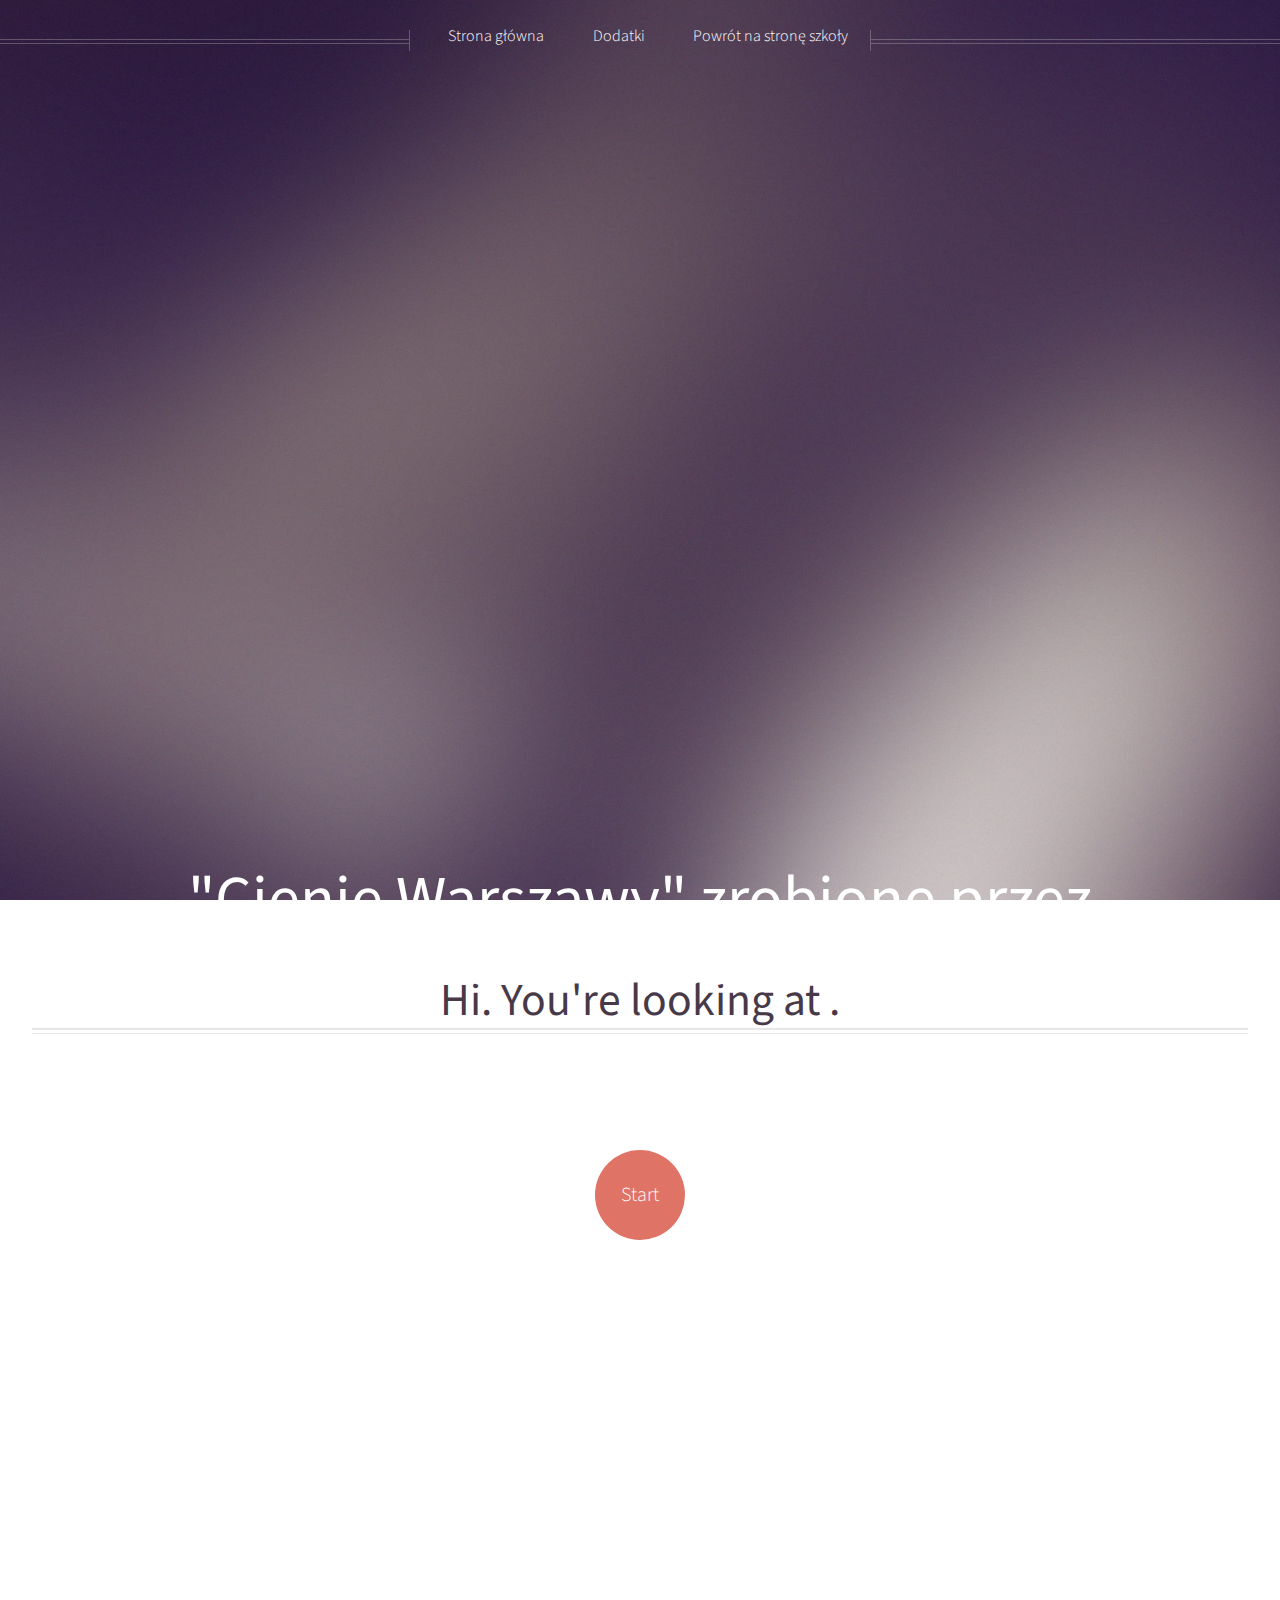
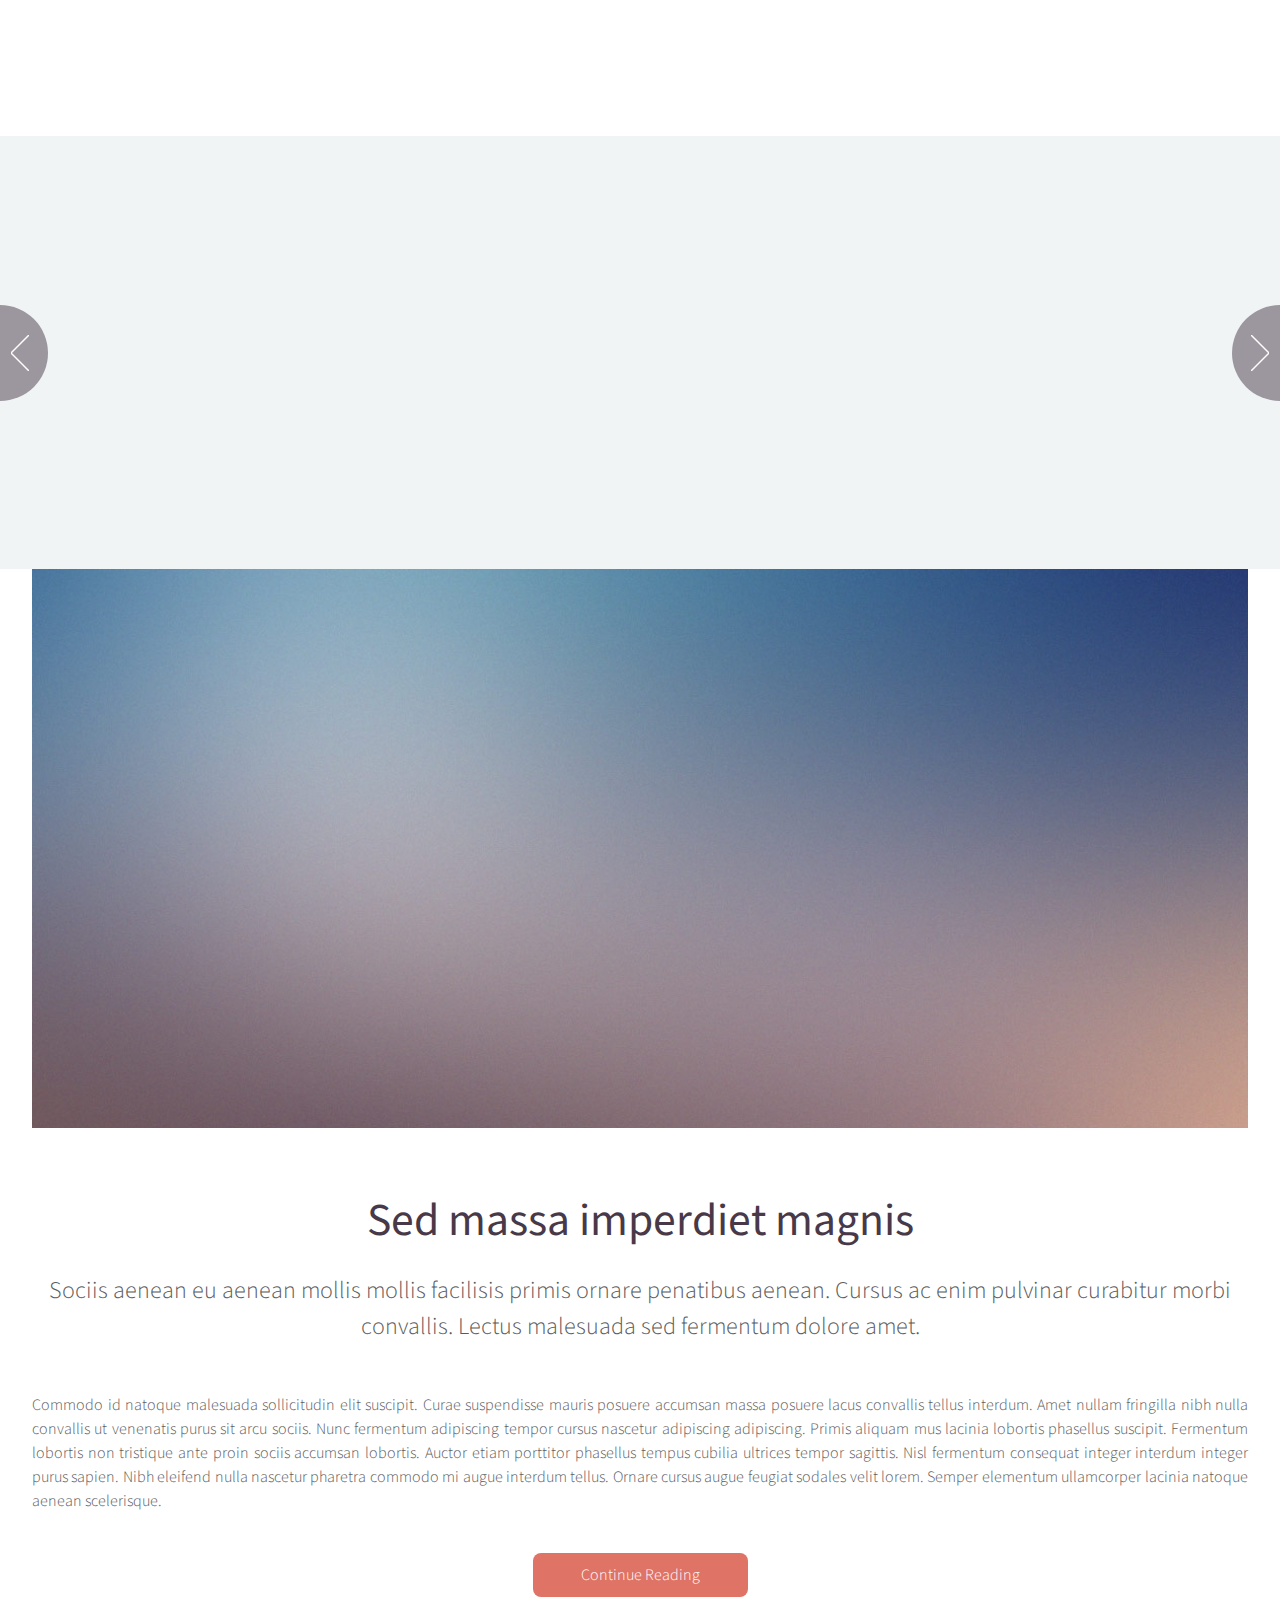
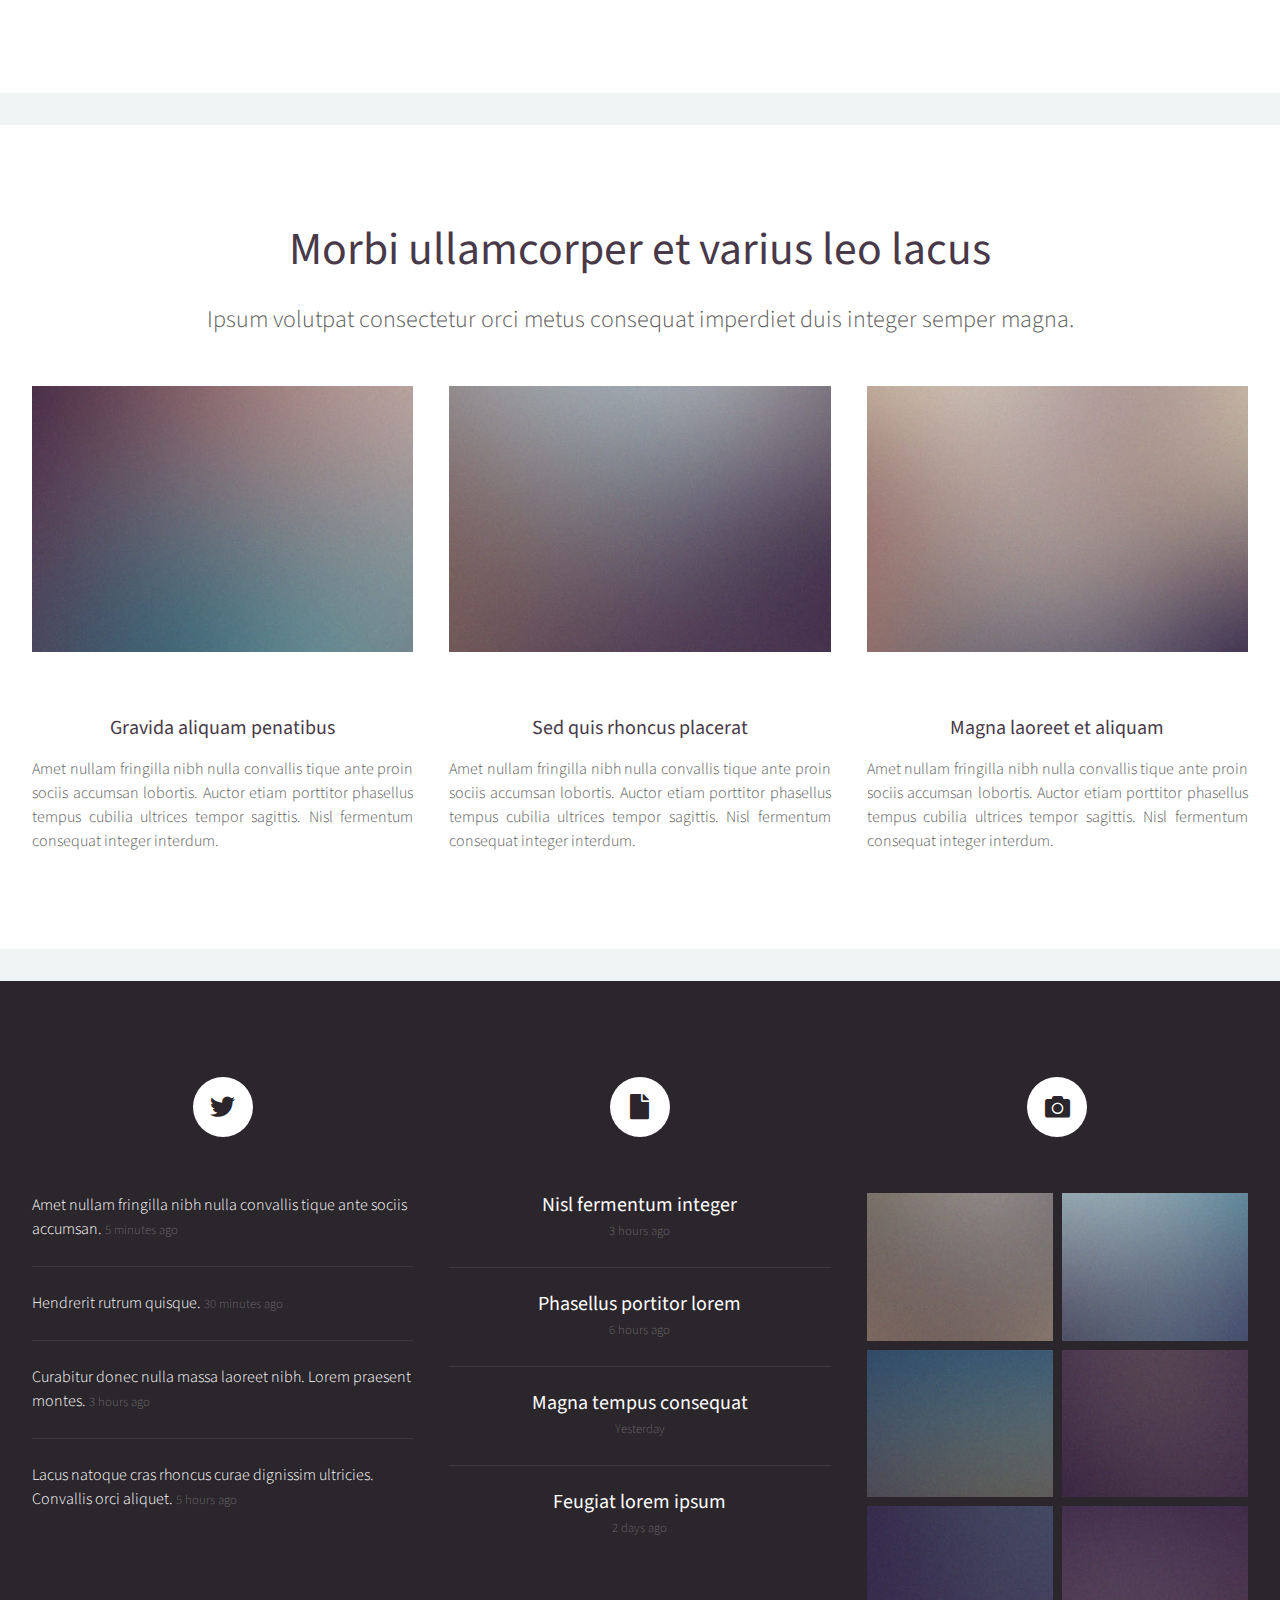
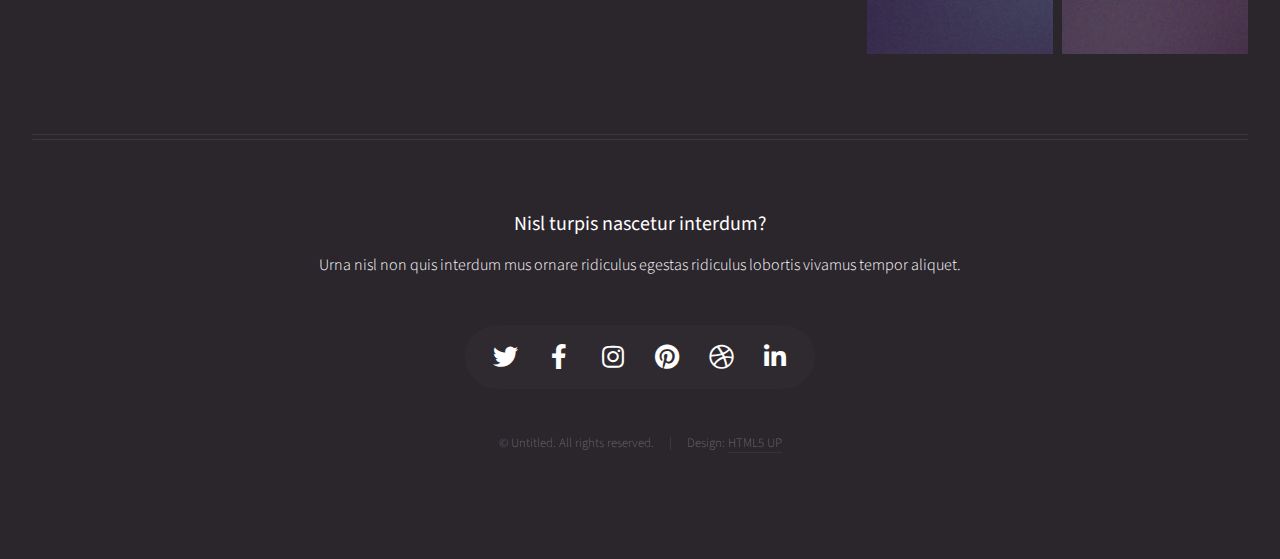
==== commit a5e8235d: "Index" ====
--- a/index.html
+++ b/index.html
@@ -60,13 +60,7 @@
 					<header>
 						<h2>Hi. You're looking at <strong></strong>.</h2>
 						<p>							
-                         <object id="UnityObject" classid="clsid:444785F1-DE89-4295-863A-D46C3A781394"
-							width="960" height="600"
-							codebase="http://webplayer.unity3d.com/download_webplayer/UnityWebPlayer.cab#version=2,0,0,0">
-							<param name="unity3d" value="WebPlayer.unity3d" />
-						<embed id="UnityEmbed" src="cieniewarszawy/gra/index.html" width="420" height="750"
-						type="application/vnd.unity" pluginspage="http://www.unity3d.com/unity-web-player-2.x" />
-						</object>
+                            <iframe href="cieniewarszawy/gra/index.html"  name="Cienie Warszawy" scrolling="no" frameborder="1" marginheight="auto" marginwidth="auto" height="600px" width="960px"></iframe>
 						
 						</p>
 					</header>
@@ -382,6 +376,8 @@
 			<script src="assets/js/browser.min.js"></script>
 			<script src="assets/js/breakpoints.min.js"></script>
 			<script src="assets/js/util.js"></script>
-			<script src="assets/js/main.js"></script>	
+			<script src="assets/js/main.js"></script>
+			<script src="cieniewarszawy/gra/Build/WEB.framework"></script>
+			<script src="cieniewarszawy/gra/Build/WEB.loader"></script>
 	</body>
 </html>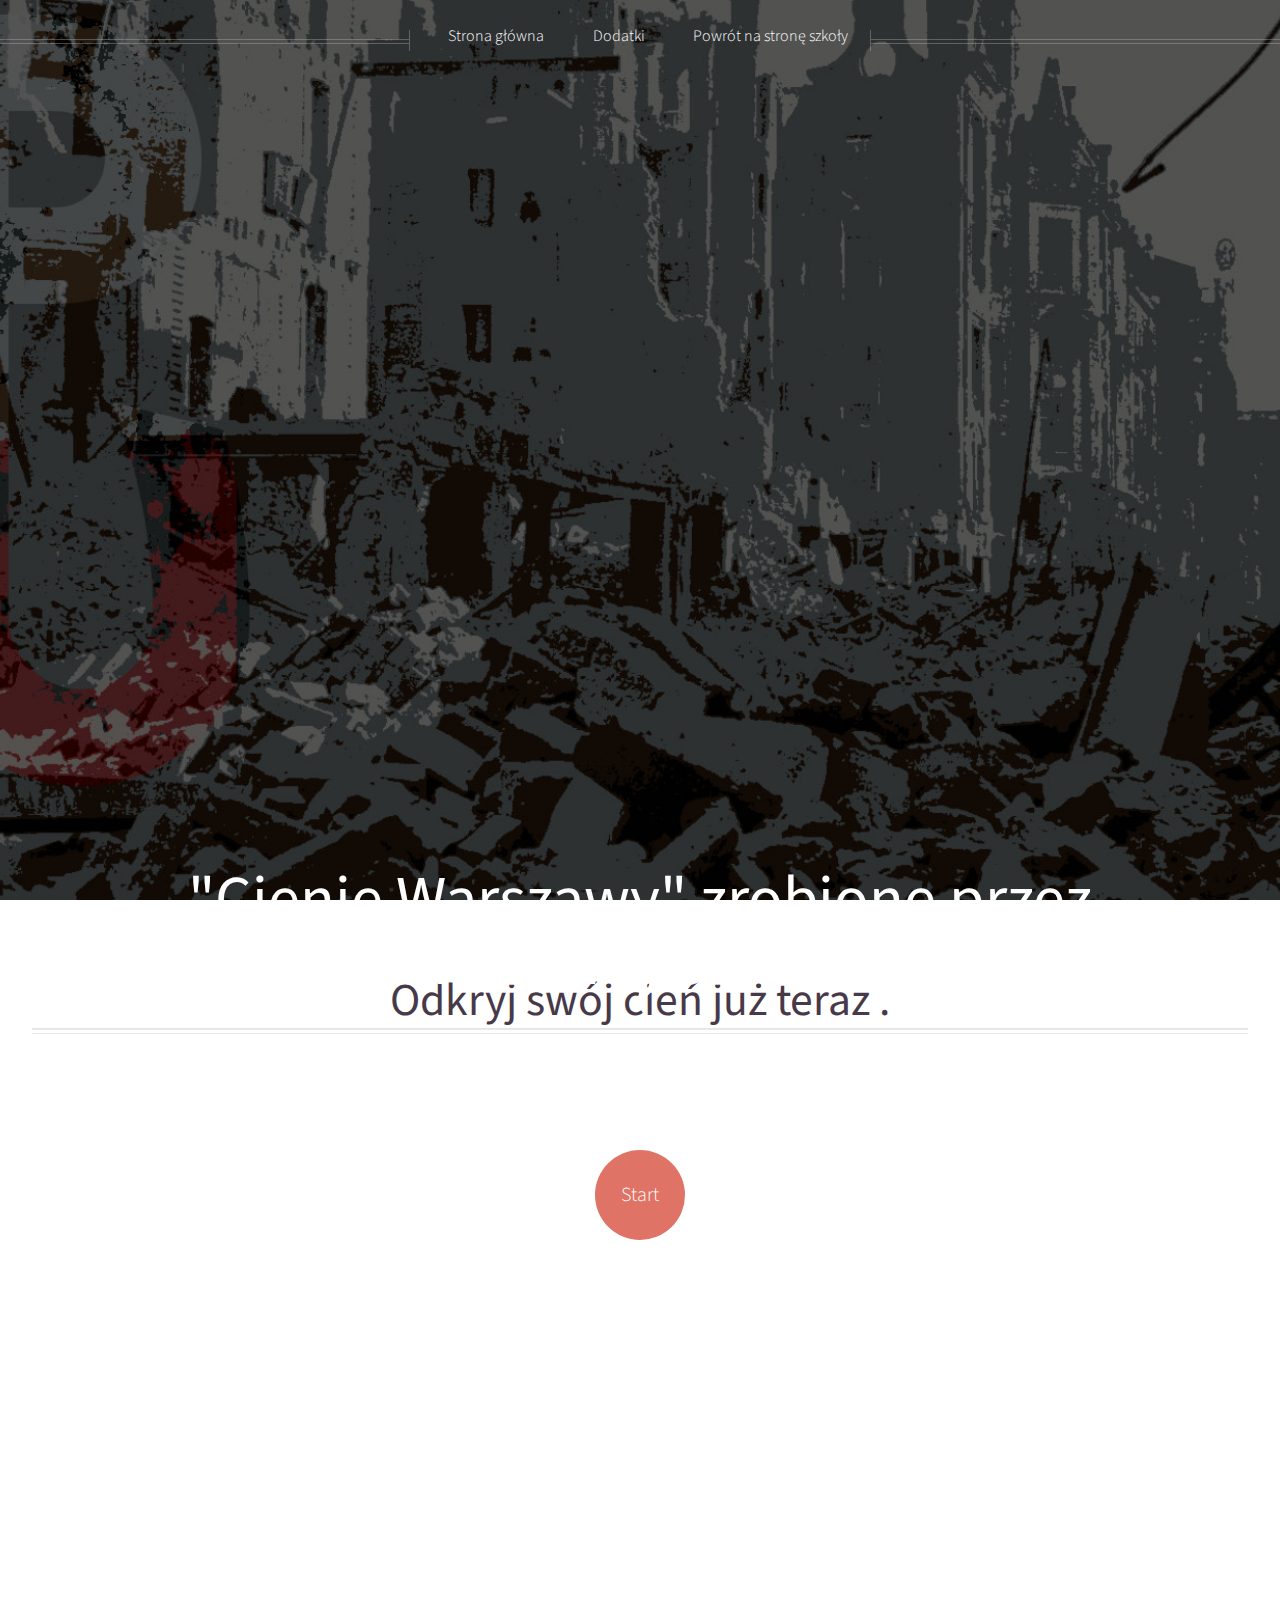
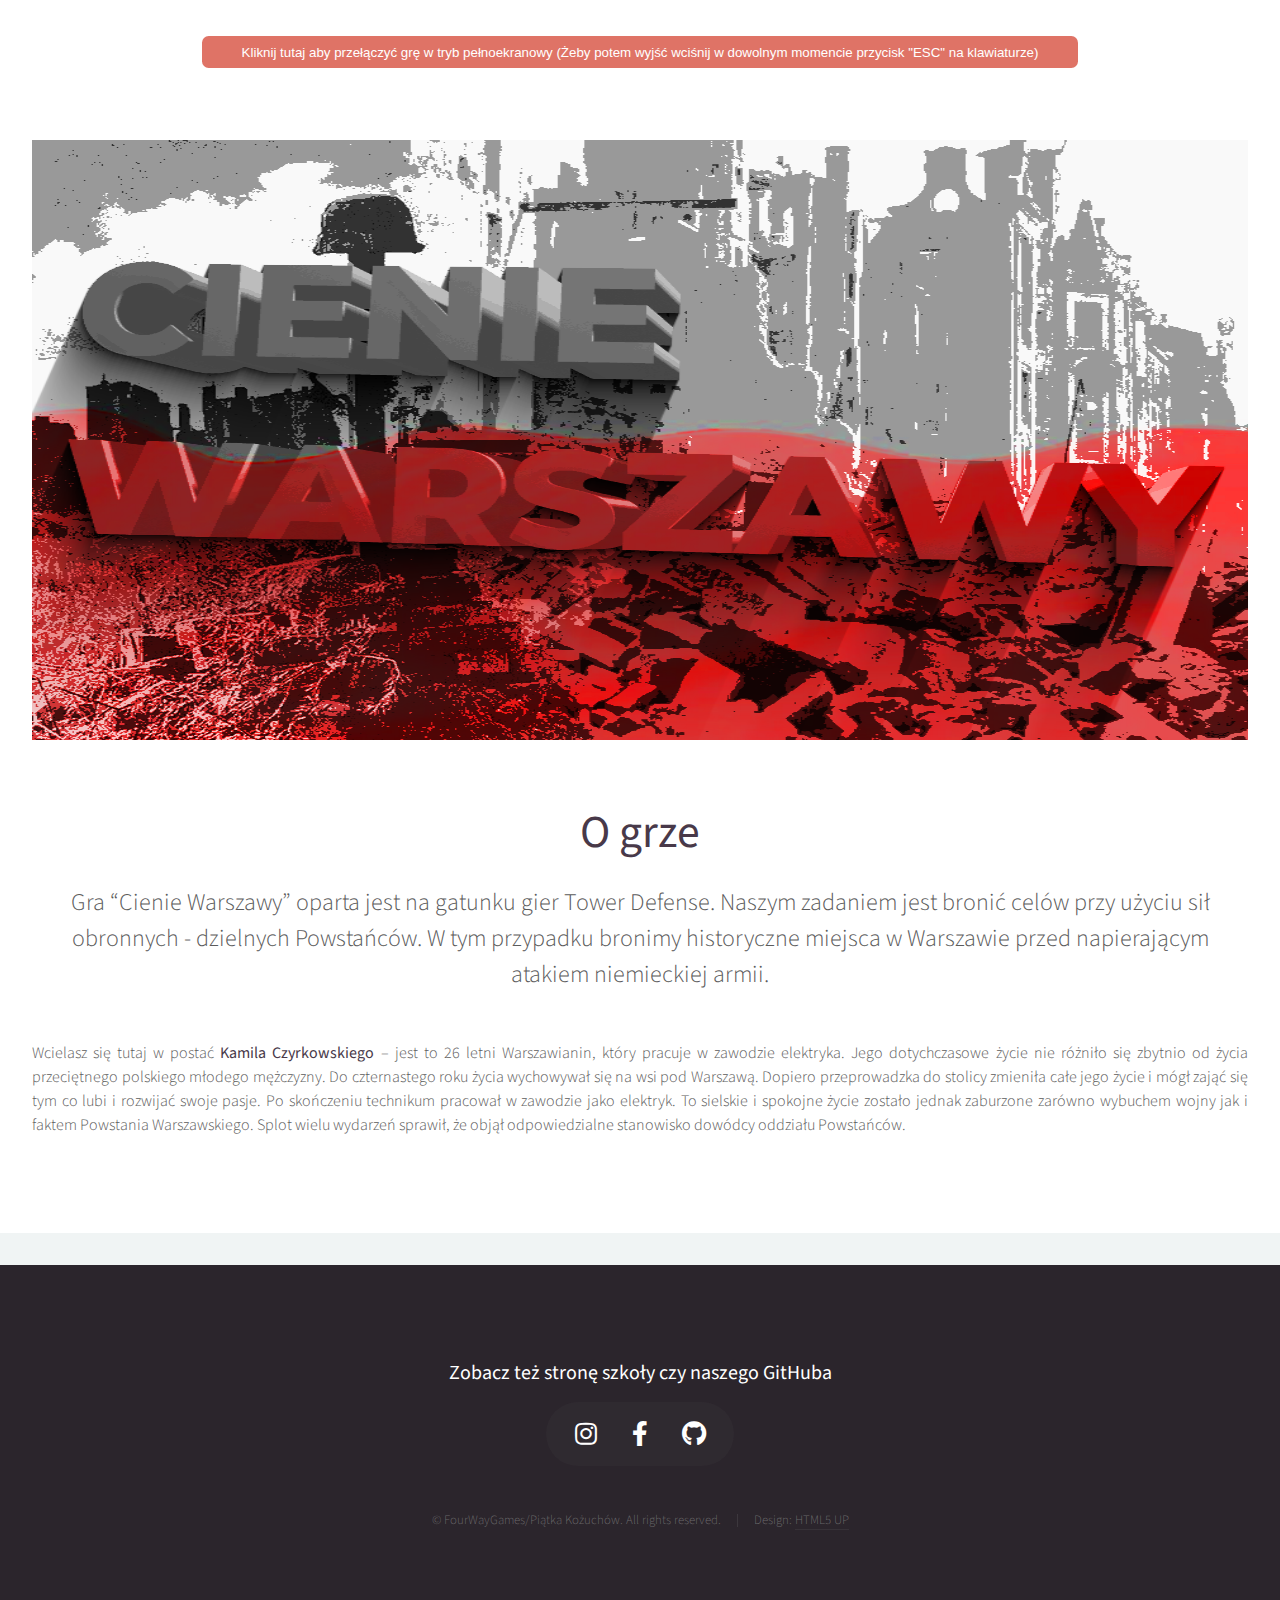
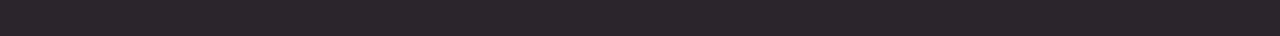
==== commit 3a37b1cd: "Szlify" ====
--- a/index.html
+++ b/index.html
@@ -20,8 +20,8 @@
 
 					<!-- Inner -->
 						<div class="inner">
-							<header>
-								<h1><a href="index.html" id="logo">"Cienie Warszawy" zrobione przez FourWayGames</a></h1>
+							<header id="fist">
+								<h1><a href="https://github.com/FourWayGames" id="logo">"Cienie Warszawy" zrobione przez FourWayGames</a></h1>
 								<hr />
 								<p>Historia … ta bardziej odległa i ta bliższa jest Obrazem wspomnień minionych wydarzeń. Obrazem o dynamicznej grze świateł i cieni …Doświadcz historii Bohaterskiego Zrywu. Poznaj “Cienie Warszawy”</p>
 							</header>
@@ -37,13 +37,12 @@
 								<li>
 									<a href="#">Dodatki</a>
 									<ul>
-										<li><a href="#">Zrzuty ekranu</a></li>
-										<li><a href="#">O ekipie FourWayGames</a></li>
-										<li><a href="#">O grze</a></li>
+										<li><a href="zrzuty.html">Zrzuty ekranu</a></li>
+										<li><a href="zespol.html">O zespole FourWayGames</a></li>
 										<li>
 											<a href="#">Do pobrania &hellip;</a>
 											<ul>
-												<li><a href="#">Kod źródłowy gry</a></li>
+												<li><a href="https://github.com/FourWayGames/Kod-Zrodlowy-Wersja-Online">Kod źródłowy gry</a></li>
 												<li><a href="#">Gra w wersji offline</a></li>
 											</ul>
 										</li>
@@ -58,305 +57,61 @@
 			<!-- Banner -->
 				<section id="banner">
 					<header>
-						<h2>Hi. You're looking at <strong></strong>.</h2>
-						<p>							
-                            <iframe href="cieniewarszawy/gra/index.html"  name="Cienie Warszawy" scrolling="no" frameborder="1" marginheight="auto" marginwidth="auto" height="600px" width="960px"></iframe>
-						
-						</p>
+						<h2>Odkryj swój cień już teraz <strong></strong>.</h2>
+					<div class="embed-container">
+                            <iframe id="gra" src="https://fourwaygames.github.io/gra/"  name="Cienie Warszawy"
+							webkitallowfullscreen="true" mozallowfullscreen="true" allow="autoplay; fullscreen *; geolocation; microphone; camera; midi; xr-spatial-tracking;  gyroscope; accelerometer; cross-origin-isolated" 
+							msallowfullscreen="true" scrolling="no" height="600px" width="960px" id="game_drop" allowtransparency="true" ></iframe>
+					</div>
+					<button onclick="goFullscreen('gra'); return false">Kliknij tutaj aby przełączyć grę w tryb pełnoekranowy (Żeby potem wyjść wciśnij w dowolnym momencie przycisk "ESC" na klawiaturze)</button>
 					</header>
 				</section>
 
-			<!-- Carousel -->
-				<section class="carousel">
-					<div class="reel">
 
-						<article>
-							<a href="#" class="image featured"><img src="images/pic01.jpg" alt="" /></a>
-							<header>
-								<h3><a href="#">Pulvinar sagittis congue</a></h3>
-							</header>
-							<p>Commodo id natoque malesuada sollicitudin elit suscipit magna.</p>
-						</article>
-
-						<article>
-							<a href="#" class="image featured"><img src="images/pic02.jpg" alt="" /></a>
-							<header>
-								<h3><a href="#">Fermentum sagittis proin</a></h3>
-							</header>
-							<p>Commodo id natoque malesuada sollicitudin elit suscipit magna.</p>
-						</article>
-
-						<article>
-							<a href="#" class="image featured"><img src="images/pic03.jpg" alt="" /></a>
-							<header>
-								<h3><a href="#">Sed quis rhoncus placerat</a></h3>
-							</header>
-							<p>Commodo id natoque malesuada sollicitudin elit suscipit magna.</p>
-						</article>
-
-						<article>
-							<a href="#" class="image featured"><img src="images/pic04.jpg" alt="" /></a>
-							<header>
-								<h3><a href="#">Ultrices urna sit lobortis</a></h3>
-							</header>
-							<p>Commodo id natoque malesuada sollicitudin elit suscipit magna.</p>
-						</article>
-
-						<article>
-							<a href="#" class="image featured"><img src="images/pic05.jpg" alt="" /></a>
-							<header>
-								<h3><a href="#">Varius magnis sollicitudin</a></h3>
-							</header>
-							<p>Commodo id natoque malesuada sollicitudin elit suscipit magna.</p>
-						</article>
-
-						<article>
-							<a href="#" class="image featured"><img src="images/pic01.jpg" alt="" /></a>
-							<header>
-								<h3><a href="#">Pulvinar sagittis congue</a></h3>
-							</header>
-							<p>Commodo id natoque malesuada sollicitudin elit suscipit magna.</p>
-						</article>
-
-						<article>
-							<a href="#" class="image featured"><img src="images/pic02.jpg" alt="" /></a>
-							<header>
-								<h3><a href="#">Fermentum sagittis proin</a></h3>
-							</header>
-							<p>Commodo id natoque malesuada sollicitudin elit suscipit magna.</p>
-						</article>
-
-						<article>
-							<a href="#" class="image featured"><img src="images/pic03.jpg" alt="" /></a>
-							<header>
-								<h3><a href="#">Sed quis rhoncus placerat</a></h3>
-							</header>
-							<p>Commodo id natoque malesuada sollicitudin elit suscipit magna.</p>
-						</article>
-
-						<article>
-							<a href="#" class="image featured"><img src="images/pic04.jpg" alt="" /></a>
-							<header>
-								<h3><a href="#">Ultrices urna sit lobortis</a></h3>
-							</header>
-							<p>Commodo id natoque malesuada sollicitudin elit suscipit magna.</p>
-						</article>
-
-						<article>
-							<a href="#" class="image featured"><img src="images/pic05.jpg" alt="" /></a>
-							<header>
-								<h3><a href="#">Varius magnis sollicitudin</a></h3>
-							</header>
-							<p>Commodo id natoque malesuada sollicitudin elit suscipit magna.</p>
-						</article>
-
-					</div>
-				</section>
 
 			<!-- Main -->
 				<div class="wrapper style2">
 
 					<article id="main" class="container special">
-						<a href="#" class="image featured"><img src="images/pic06.jpg" alt="" /></a>
+						<a href="#" class="image featured"><img src="images/image06.png" alt="" height="600px" width="400px" /></a>
 						<header>
-							<h2><a href="#">Sed massa imperdiet magnis</a></h2>
+							<h2><a>O grze</a></h2>
 							<p>
-								Sociis aenean eu aenean mollis mollis facilisis primis ornare penatibus aenean. Cursus ac enim
-								pulvinar curabitur morbi convallis. Lectus malesuada sed fermentum dolore amet.
+								Gra “Cienie Warszawy” oparta jest na gatunku gier Tower Defense. Naszym zadaniem jest bronić celów przy użyciu sił obronnych - dzielnych Powstańców. 
+W tym przypadku bronimy historyczne miejsca w Warszawie przed napierającym atakiem niemieckiej armii.
+
 							</p>
 						</header>
 						<p>
-							Commodo id natoque malesuada sollicitudin elit suscipit. Curae suspendisse mauris posuere accumsan massa
-							posuere lacus convallis tellus interdum. Amet nullam fringilla nibh nulla convallis ut venenatis purus
-							sit arcu sociis. Nunc fermentum adipiscing tempor cursus nascetur adipiscing adipiscing. Primis aliquam
-							mus lacinia lobortis phasellus suscipit. Fermentum lobortis non tristique ante proin sociis accumsan
-							lobortis. Auctor etiam porttitor phasellus tempus cubilia ultrices tempor sagittis. Nisl fermentum
-							consequat integer interdum integer purus sapien. Nibh eleifend nulla nascetur pharetra commodo mi augue
-							interdum tellus. Ornare cursus augue feugiat sodales velit lorem. Semper elementum ullamcorper lacinia
-							natoque aenean scelerisque.
+							Wcielasz się tutaj w postać <strong>Kamila Czyrkowskiego</strong> – jest to 26 letni Warszawianin, który pracuje w zawodzie elektryka. Jego dotychczasowe życie nie różniło się zbytnio od życia przeciętnego polskiego młodego mężczyzny. Do czternastego roku życia wychowywał się na wsi pod Warszawą. Dopiero przeprowadzka do stolicy zmieniła całe jego życie i mógł zająć się tym co lubi i rozwijać swoje pasje. Po skończeniu technikum pracował w zawodzie jako elektryk. To sielskie i spokojne życie zostało jednak zaburzone zarówno wybuchem wojny jak i faktem Powstania Warszawskiego. Splot wielu wydarzeń sprawił, że objął odpowiedzialne stanowisko dowódcy oddziału Powstańców.
 						</p>
-						<footer>
-							<a href="#" class="button">Continue Reading</a>
-						</footer>
 					</article>
 
 				</div>
 
-			<!-- Features -->
-				<div class="wrapper style1">
-
-					<section id="features" class="container special">
-						<header>
-							<h2>Morbi ullamcorper et varius leo lacus</h2>
-							<p>Ipsum volutpat consectetur orci metus consequat imperdiet duis integer semper magna.</p>
-						</header>
-						<div class="row">
-							<article class="col-4 col-12-mobile special">
-								<a href="#" class="image featured"><img src="images/pic07.jpg" alt="" /></a>
-								<header>
-									<h3><a href="#">Gravida aliquam penatibus</a></h3>
-								</header>
-								<p>
-									Amet nullam fringilla nibh nulla convallis tique ante proin sociis accumsan lobortis. Auctor etiam
-									porttitor phasellus tempus cubilia ultrices tempor sagittis. Nisl fermentum consequat integer interdum.
-								</p>
-							</article>
-							<article class="col-4 col-12-mobile special">
-								<a href="#" class="image featured"><img src="images/pic08.jpg" alt="" /></a>
-								<header>
-									<h3><a href="#">Sed quis rhoncus placerat</a></h3>
-								</header>
-								<p>
-									Amet nullam fringilla nibh nulla convallis tique ante proin sociis accumsan lobortis. Auctor etiam
-									porttitor phasellus tempus cubilia ultrices tempor sagittis. Nisl fermentum consequat integer interdum.
-								</p>
-							</article>
-							<article class="col-4 col-12-mobile special">
-								<a href="#" class="image featured"><img src="images/pic09.jpg" alt="" /></a>
-								<header>
-									<h3><a href="#">Magna laoreet et aliquam</a></h3>
-								</header>
-								<p>
-									Amet nullam fringilla nibh nulla convallis tique ante proin sociis accumsan lobortis. Auctor etiam
-									porttitor phasellus tempus cubilia ultrices tempor sagittis. Nisl fermentum consequat integer interdum.
-								</p>
-							</article>
-						</div>
-					</section>
-
-				</div>
 
 			<!-- Footer -->
 				<div id="footer">
 					<div class="container">
-						<div class="row">
-
-							<!-- Tweets -->
-								<section class="col-4 col-12-mobile">
-									<header>
-										<h2 class="icon brands fa-twitter circled"><span class="label">Tweets</span></h2>
-									</header>
-									<ul class="divided">
-										<li>
-											<article class="tweet">
-												Amet nullam fringilla nibh nulla convallis tique ante sociis accumsan.
-												<span class="timestamp">5 minutes ago</span>
-											</article>
-										</li>
-										<li>
-											<article class="tweet">
-												Hendrerit rutrum quisque.
-												<span class="timestamp">30 minutes ago</span>
-											</article>
-										</li>
-										<li>
-											<article class="tweet">
-												Curabitur donec nulla massa laoreet nibh. Lorem praesent montes.
-												<span class="timestamp">3 hours ago</span>
-											</article>
-										</li>
-										<li>
-											<article class="tweet">
-												Lacus natoque cras rhoncus curae dignissim ultricies. Convallis orci aliquet.
-												<span class="timestamp">5 hours ago</span>
-											</article>
-										</li>
-									</ul>
-								</section>
-
-							<!-- Posts -->
-								<section class="col-4 col-12-mobile">
-									<header>
-										<h2 class="icon solid fa-file circled"><span class="label">Posts</span></h2>
-									</header>
-									<ul class="divided">
-										<li>
-											<article class="post stub">
-												<header>
-													<h3><a href="#">Nisl fermentum integer</a></h3>
-												</header>
-												<span class="timestamp">3 hours ago</span>
-											</article>
-										</li>
-										<li>
-											<article class="post stub">
-												<header>
-													<h3><a href="#">Phasellus portitor lorem</a></h3>
-												</header>
-												<span class="timestamp">6 hours ago</span>
-											</article>
-										</li>
-										<li>
-											<article class="post stub">
-												<header>
-													<h3><a href="#">Magna tempus consequat</a></h3>
-												</header>
-												<span class="timestamp">Yesterday</span>
-											</article>
-										</li>
-										<li>
-											<article class="post stub">
-												<header>
-													<h3><a href="#">Feugiat lorem ipsum</a></h3>
-												</header>
-												<span class="timestamp">2 days ago</span>
-											</article>
-										</li>
-									</ul>
-								</section>
-
-							<!-- Photos -->
-								<section class="col-4 col-12-mobile">
-									<header>
-										<h2 class="icon solid fa-camera circled"><span class="label">Photos</span></h2>
-									</header>
-									<div class="row gtr-25">
-										<div class="col-6">
-											<a href="#" class="image fit"><img src="images/pic10.jpg" alt="" /></a>
-										</div>
-										<div class="col-6">
-											<a href="#" class="image fit"><img src="images/pic11.jpg" alt="" /></a>
-										</div>
-										<div class="col-6">
-											<a href="#" class="image fit"><img src="images/pic12.jpg" alt="" /></a>
-										</div>
-										<div class="col-6">
-											<a href="#" class="image fit"><img src="images/pic13.jpg" alt="" /></a>
-										</div>
-										<div class="col-6">
-											<a href="#" class="image fit"><img src="images/pic14.jpg" alt="" /></a>
-										</div>
-										<div class="col-6">
-											<a href="#" class="image fit"><img src="images/pic15.jpg" alt="" /></a>
-										</div>
-									</div>
-								</section>
-
-						</div>
-						<hr />
 						<div class="row">
 							<div class="col-12">
 
 								<!-- Contact -->
 									<section class="contact">
 										<header>
-											<h3>Nisl turpis nascetur interdum?</h3>
+											<h3>Zobacz też stronę szkoły czy naszego GitHuba</h3>
 										</header>
-										<p>Urna nisl non quis interdum mus ornare ridiculus egestas ridiculus lobortis vivamus tempor aliquet.</p>
 										<ul class="icons">
-											<li><a href="#" class="icon brands fa-twitter"><span class="label">Twitter</span></a></li>
-											<li><a href="#" class="icon brands fa-facebook-f"><span class="label">Facebook</span></a></li>
-											<li><a href="#" class="icon brands fa-instagram"><span class="label">Instagram</span></a></li>
-											<li><a href="#" class="icon brands fa-pinterest"><span class="label">Pinterest</span></a></li>
-											<li><a href="#" class="icon brands fa-dribbble"><span class="label">Dribbble</span></a></li>
-											<li><a href="#" class="icon brands fa-linkedin-in"><span class="label">Linkedin</span></a></li>
+											<li><a href="https://www.instagram.com/piatkakozuchow/?hl=en" class="icon brands fa-instagram"><span class="label">Twitter</span></a></li>
+											<li><a href="https://www.facebook.com/zsp5.kozuchow" class="icon brands fa-facebook-f"><span class="label">Facebook</span></a></li>
+											<li><a href="https://github.com/FourWayGames" class="icon brands fa-github"><span class="label">Instagram</span></a></li>
 										</ul>
 									</section>
 
 								<!-- Copyright -->
 									<div class="copyright">
 										<ul class="menu">
-											<li>&copy; Untitled. All rights reserved.</li><li>Design: <a href="http://html5up.net">HTML5 UP</a></li>
+											<li>&copy; FourWayGames/Piątka Kożuchów. All rights reserved.</li><li>Design: <a href="http://html5up.net">HTML5 UP</a></li>
 										</ul>
 									</div>
 
@@ -377,7 +132,17 @@
 			<script src="assets/js/breakpoints.min.js"></script>
 			<script src="assets/js/util.js"></script>
 			<script src="assets/js/main.js"></script>
-			<script src="cieniewarszawy/gra/Build/WEB.framework"></script>
-			<script src="cieniewarszawy/gra/Build/WEB.loader"></script>
+			<script>
+function goFullscreen(gra) {
+    var element = document.getElementById(gra);
+    if (element.mozRequestFullScreen) {
+      element.mozRequestFullScreen();
+    } else if (element.webkitRequestFullScreen) {
+      element.webkitRequestFullScreen();
+    }
+}
+</script>
+
+		
 	</body>
 </html>--- a/assets/css/main.css
+++ b/assets/css/main.css
@@ -3157,4 +3157,18 @@
 			image-rendering: optimize-contrast;
 			image-rendering: pixelated;
 			-ms-interpolation-mode: nearest-neighbor;
-		}+		}
+.html_embed_widget .fullscreen_btn {
+    opacity: .4;
+    position: absolute;
+    bottom: 0;
+    right: 0;
+    margin: 8px;
+    font-size: 16px;
+    display: block;
+    transition: opacity 0.4s;
+    background: none;
+    padding: 0;
+    border: 0;
+    cursor: pointer;
+}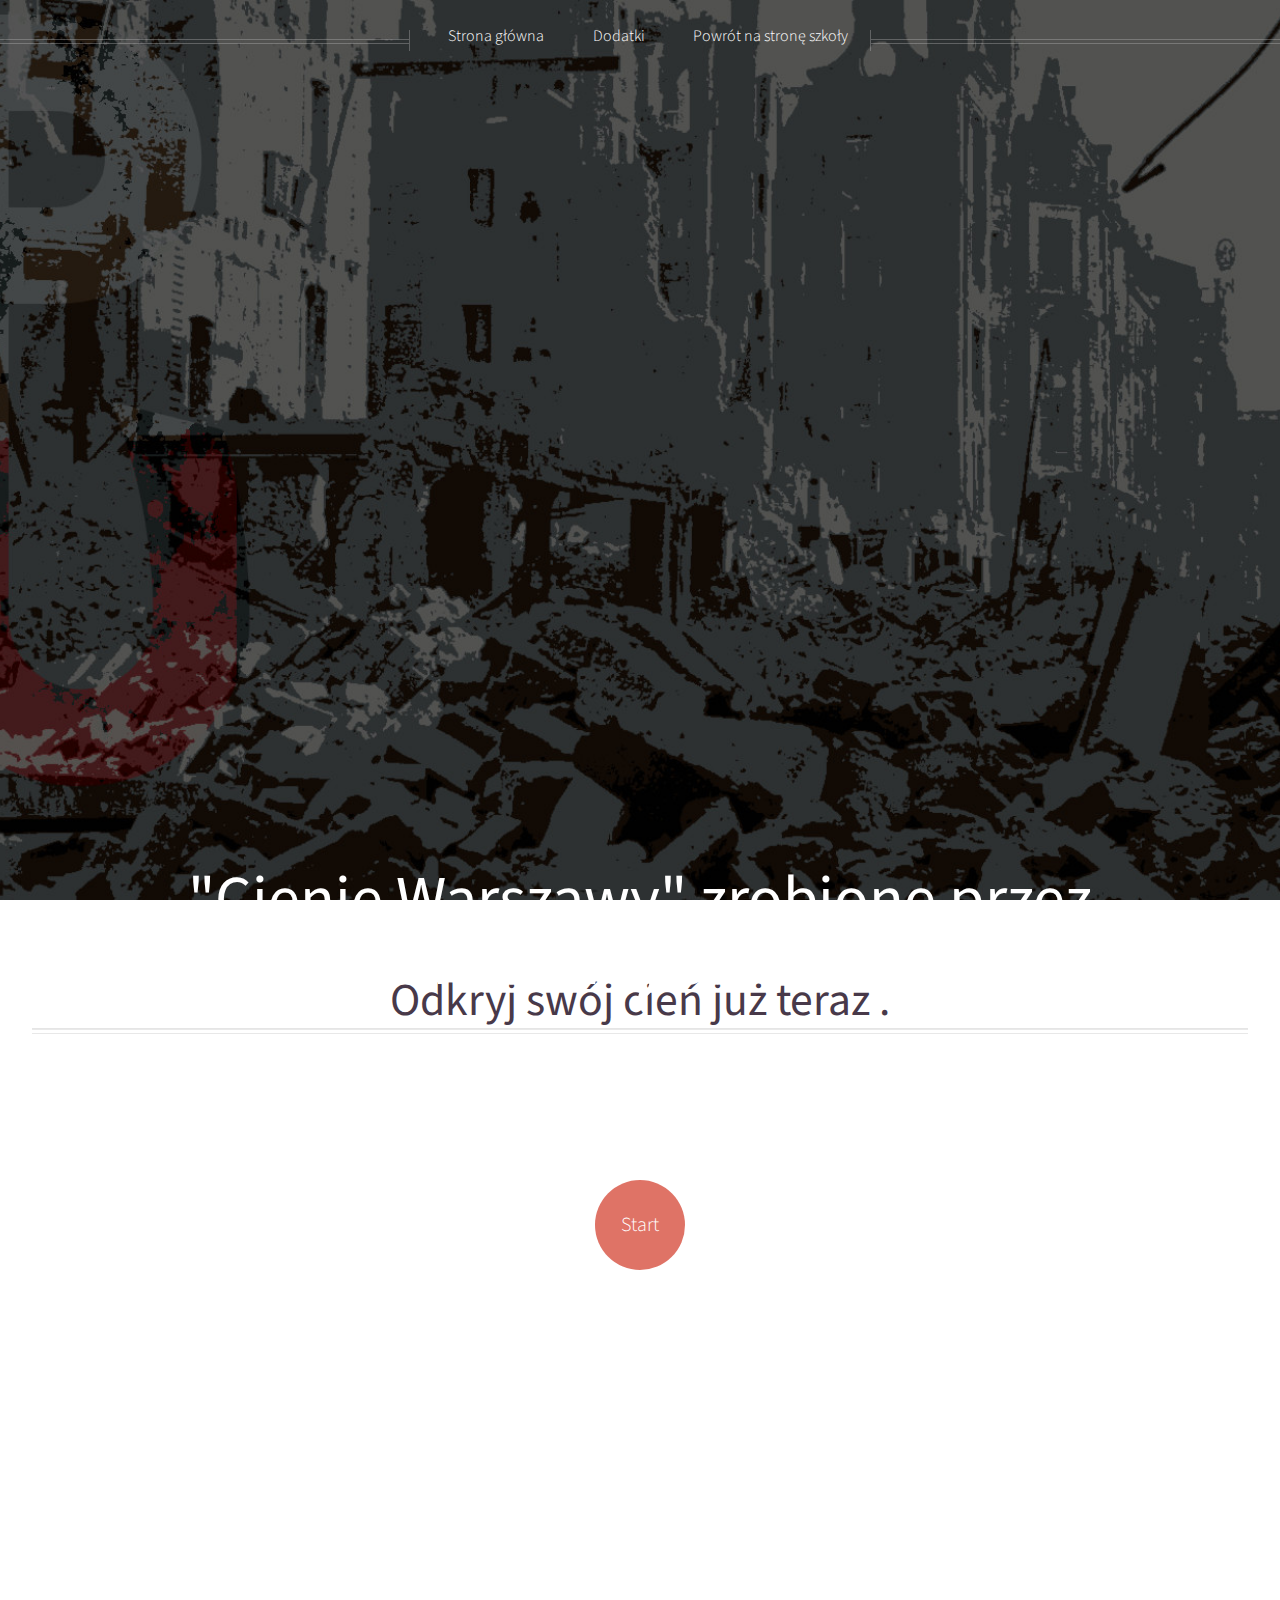
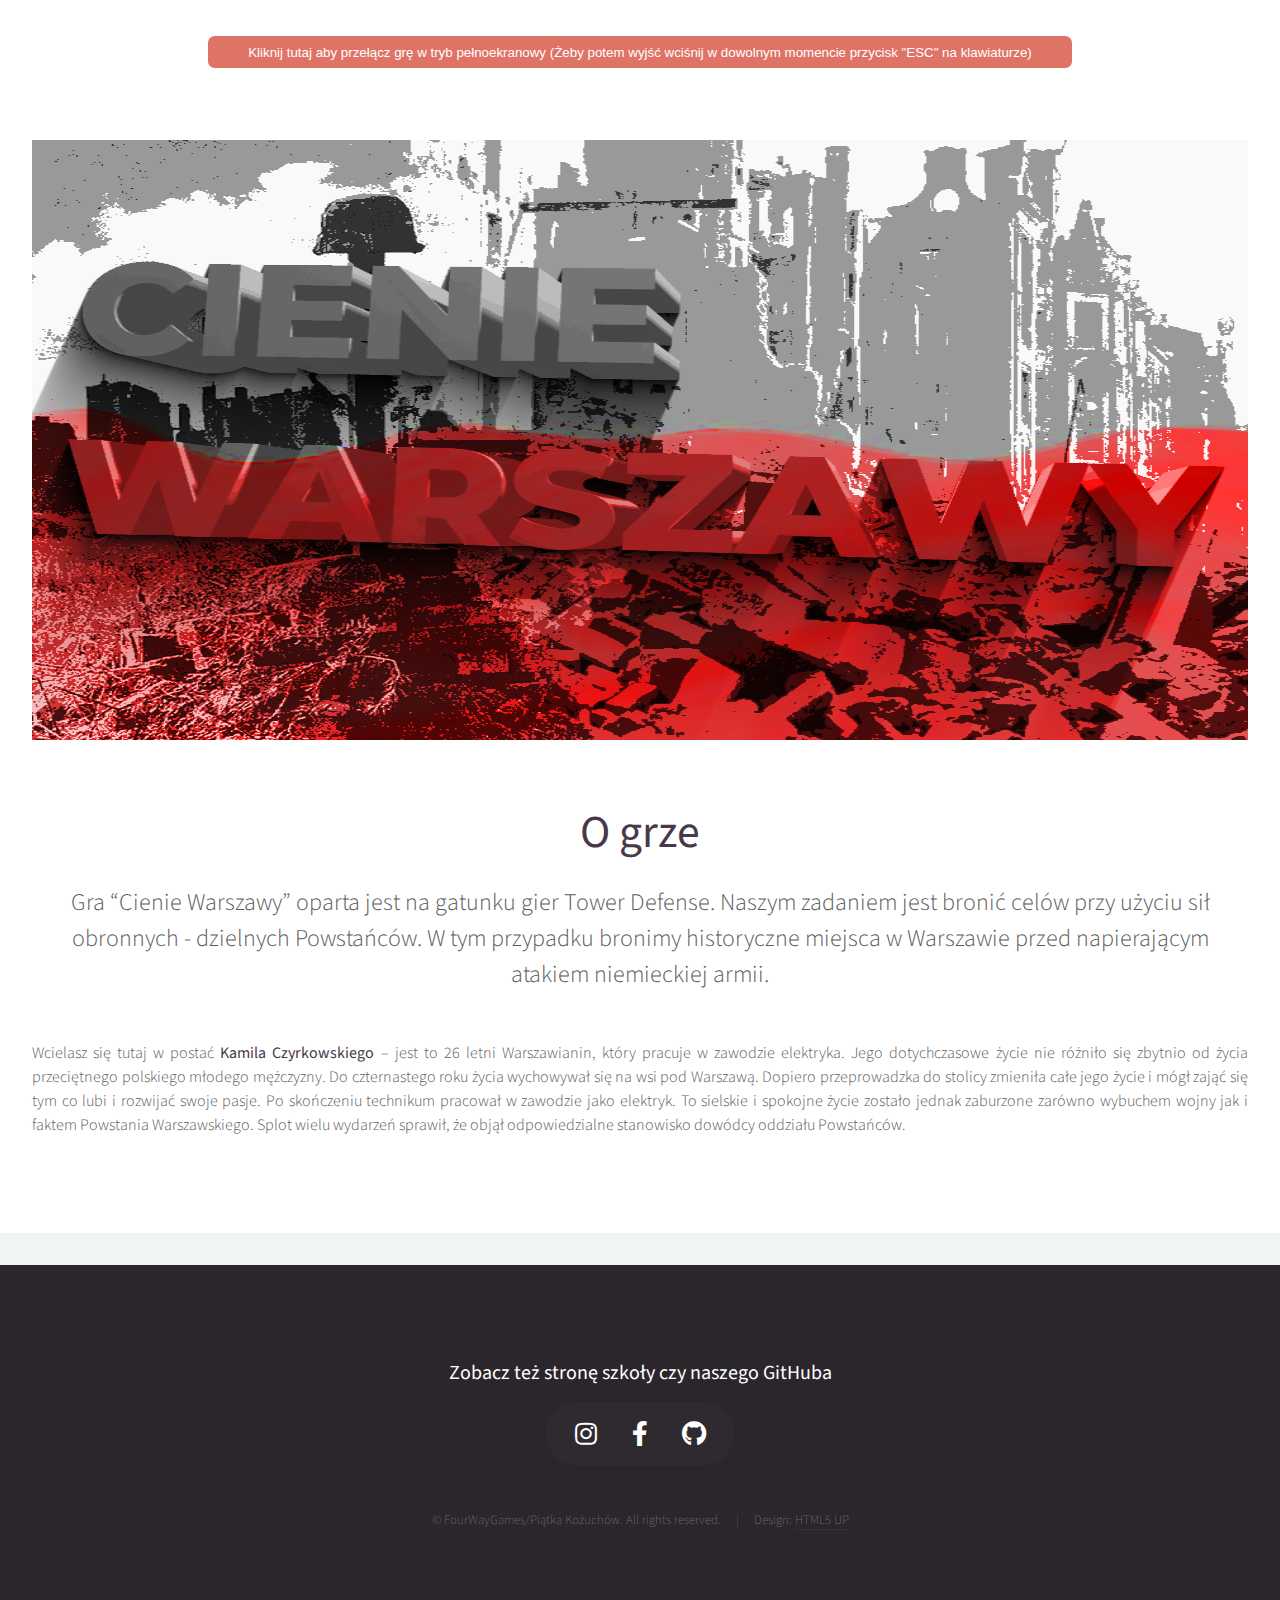
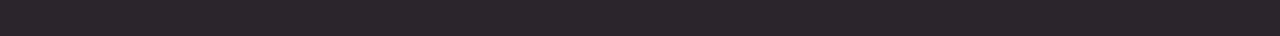
==== commit 17d81e98: "fixy" ====
--- a/index.html
+++ b/index.html
@@ -20,10 +20,12 @@
 
 					<!-- Inner -->
 						<div class="inner">
-							<header id="fist">
+							<header>
 								<h1><a href="https://github.com/FourWayGames" id="logo">"Cienie Warszawy" zrobione przez FourWayGames</a></h1>
 								<hr />
-								<p>Historia … ta bardziej odległa i ta bliższa jest Obrazem wspomnień minionych wydarzeń. Obrazem o dynamicznej grze świateł i cieni …Doświadcz historii Bohaterskiego Zrywu. Poznaj “Cienie Warszawy”</p>
+								<p>Historia … ta bardziej odległa i ta bliższa jest Obrazem wspomnień minionych wydarzeń. </p>
+								<p>Obrazem o dynamicznej grze świateł i cieni …Doświadcz historii Bohaterskiego Zrywu. </p>
+								<p>Poznaj “Cienie Warszawy” </p>
 							</header>
 							<footer>
 								<a href="#banner" class="button circled scrolly">Start</a>
@@ -63,7 +65,7 @@
 							webkitallowfullscreen="true" mozallowfullscreen="true" allow="autoplay; fullscreen *; geolocation; microphone; camera; midi; xr-spatial-tracking;  gyroscope; accelerometer; cross-origin-isolated" 
 							msallowfullscreen="true" scrolling="no" height="600px" width="960px" id="game_drop" allowtransparency="true" ></iframe>
 					</div>
-					<button onclick="goFullscreen('gra'); return false">Kliknij tutaj aby przełączyć grę w tryb pełnoekranowy (Żeby potem wyjść wciśnij w dowolnym momencie przycisk "ESC" na klawiaturze)</button>
+					<button onclick="goFullscreen('gra'); return false">Kliknij tutaj aby przełącz grę w tryb pełnoekranowy (Żeby potem wyjść wciśnij w dowolnym momencie przycisk "ESC" na klawiaturze)</button>
 					</header>
 				</section>
 
--- a/assets/css/main.css
+++ b/assets/css/main.css
@@ -18,7 +18,7 @@
 canvas, details, embed, figure, figcaption,
 footer, header, hgroup, menu, nav, output, ruby,
 section, summary, time, mark, audio, video {
-	margin: 0;
+	margin: auto;
 	padding: 0;
 	border: 0;
 	font-size: 100%;
@@ -75,11 +75,11 @@
 /* Basic */
 
 	html {
+		box-sizing: inherit;
+	}
+
+	*, *:before, *:after {
 		box-sizing: border-box;
-	}
-
-	*, *:before, *:after {
-		box-sizing: inherit;
 	}
 
 	body {
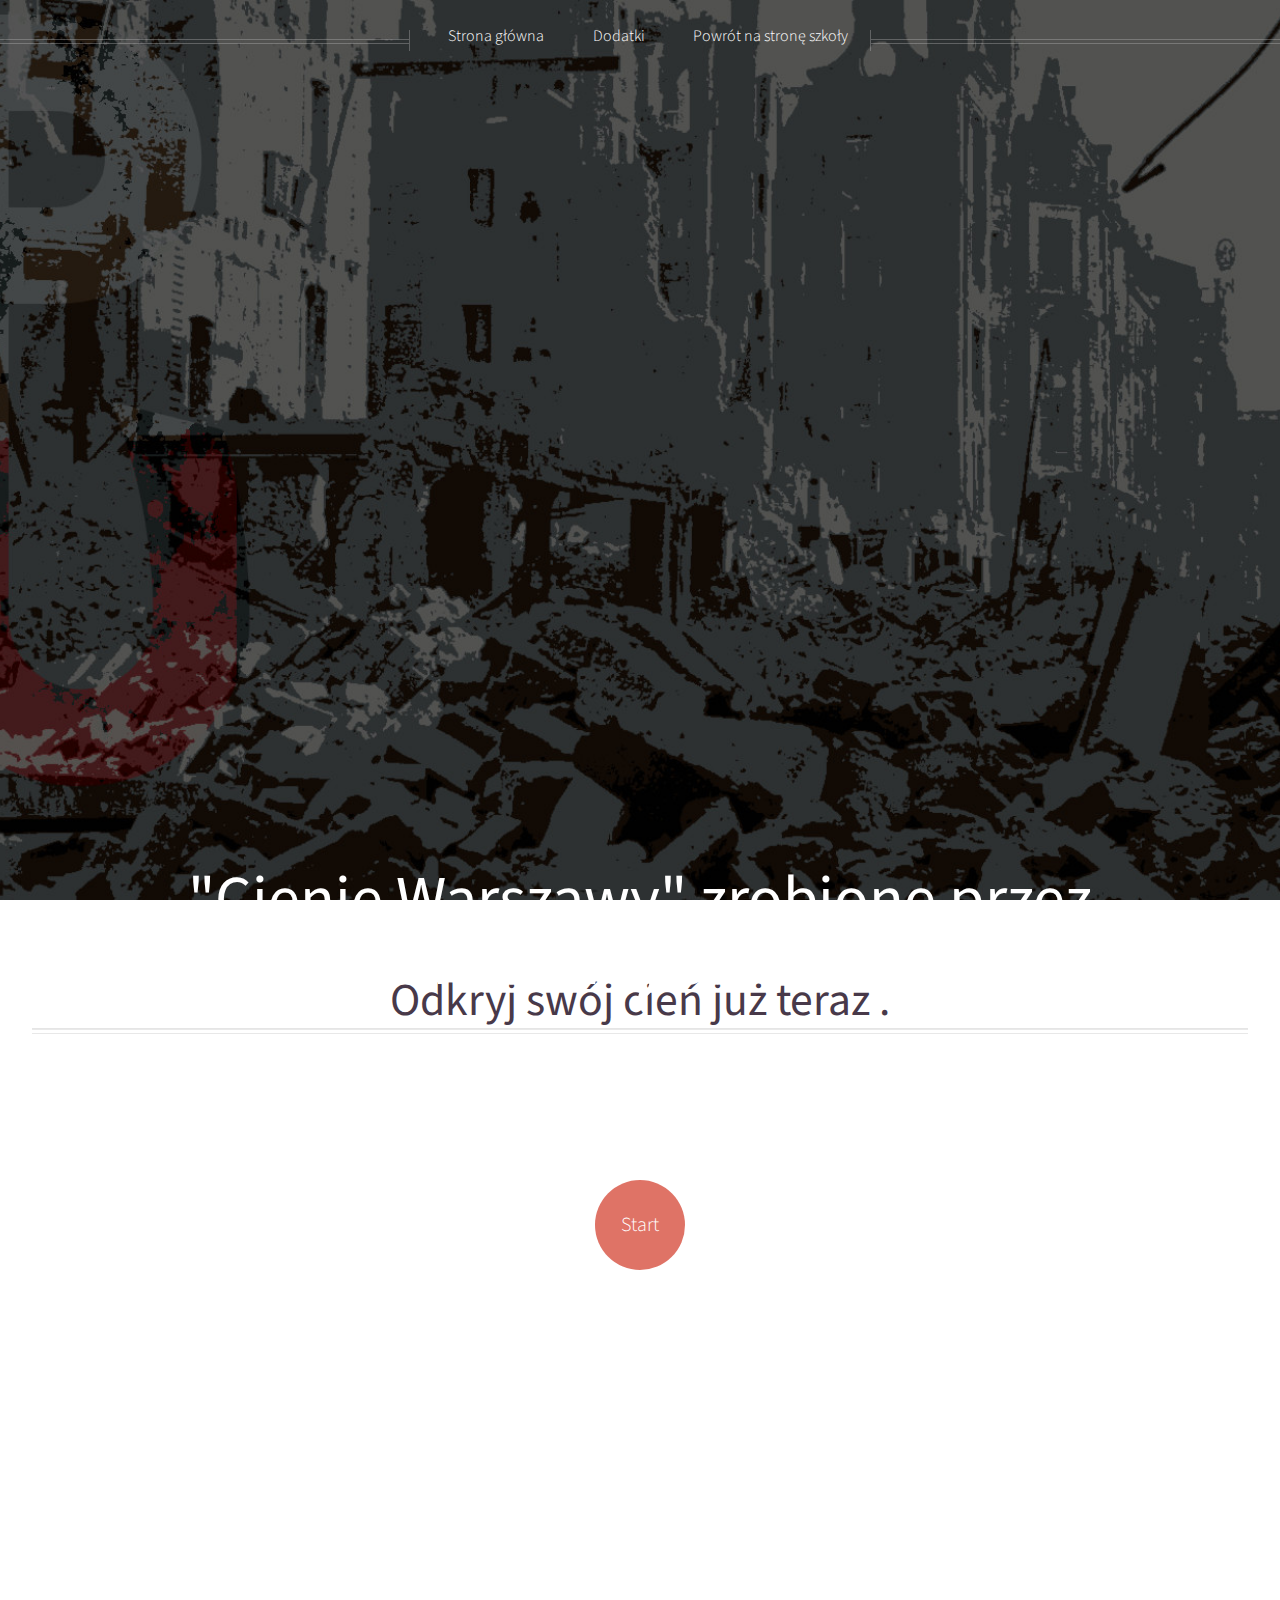
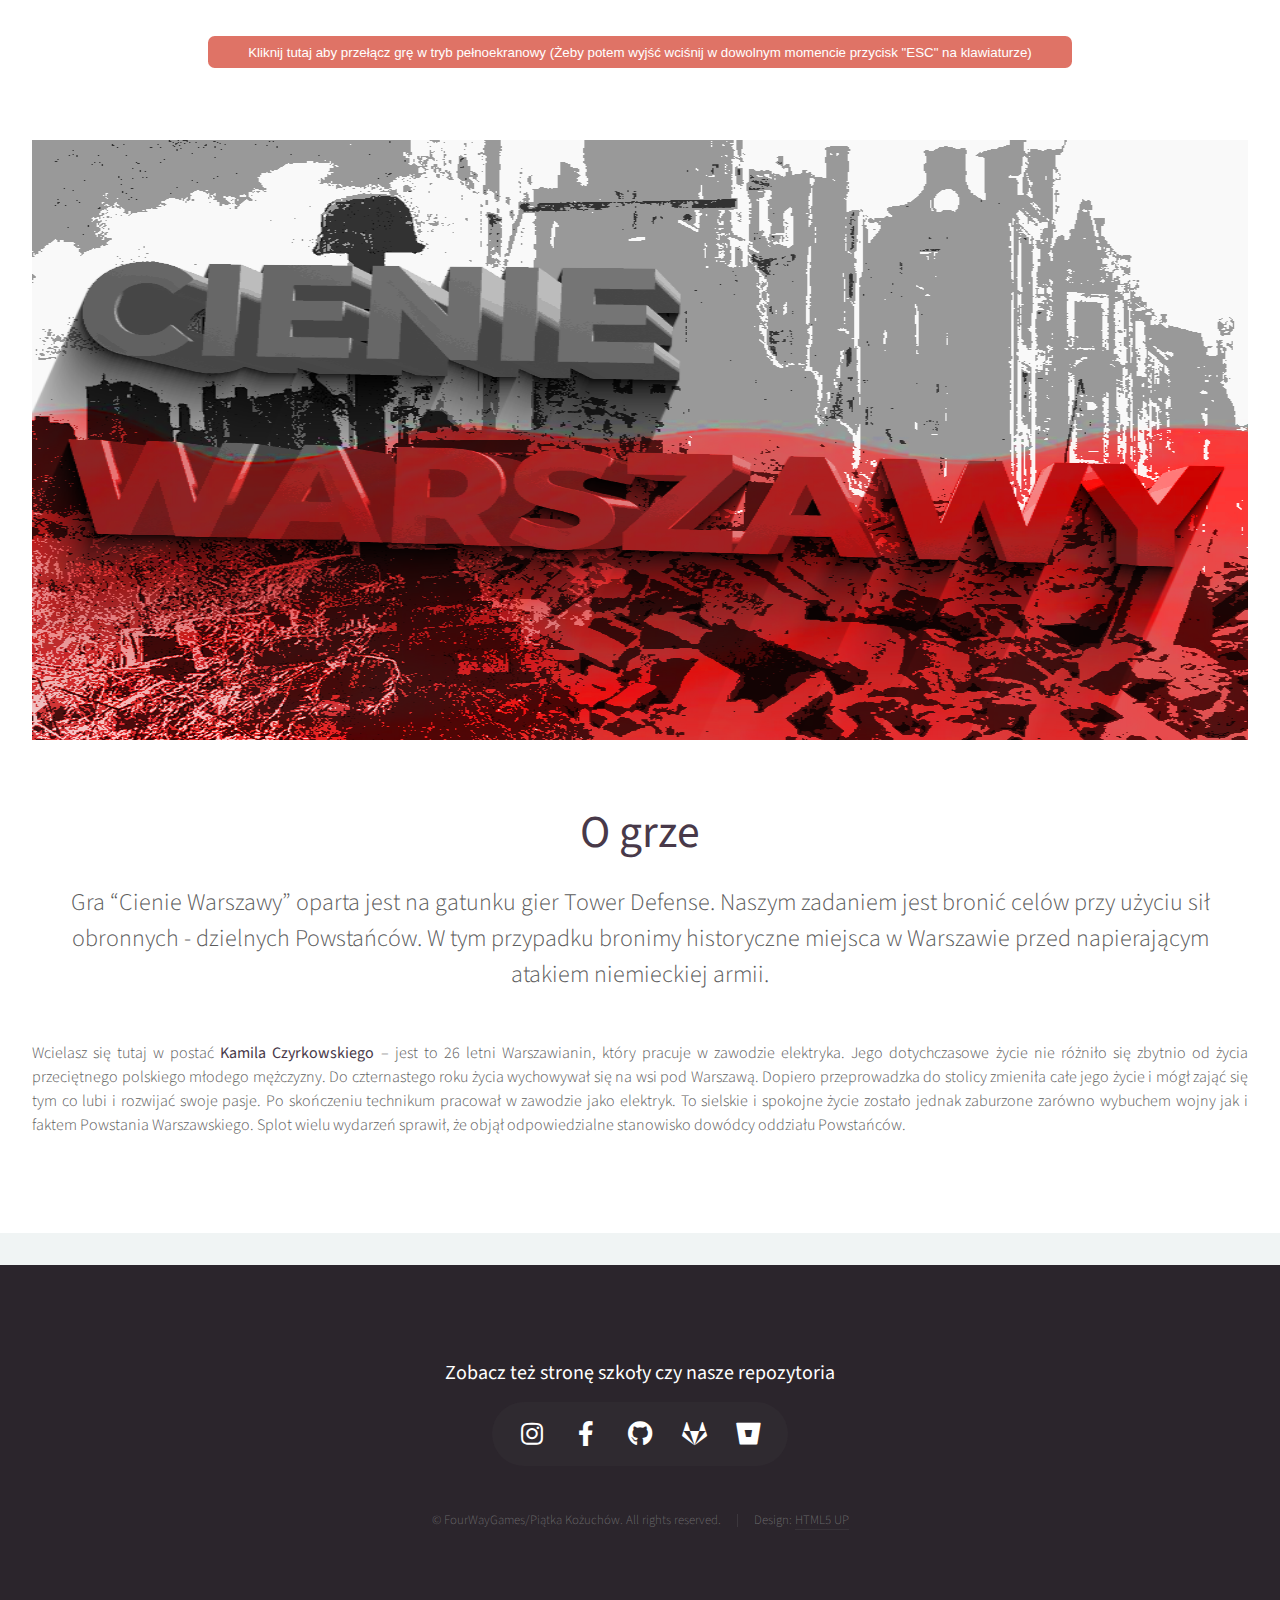
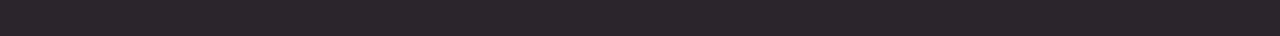
==== commit 0e9ffe90: "Małe zmiany" ====
--- a/index.html
+++ b/index.html
@@ -46,6 +46,7 @@
 											<ul>
 												<li><a href="https://github.com/FourWayGames/Kod-Zrodlowy-Wersja-Online">Kod źródłowy gry</a></li>
 												<li><a href="#">Gra w wersji offline</a></li>
+												<li><a href="https://www.mediafire.com/file/laa2lcdlowa4drl/Muzyka_z_gry_Cienie_Warszawy.zip/file">Soundtrack z gry</a></li>
 											</ul>
 										</li>
 									</ul>
@@ -101,12 +102,14 @@
 								<!-- Contact -->
 									<section class="contact">
 										<header>
-											<h3>Zobacz też stronę szkoły czy naszego GitHuba</h3>
+											<h3>Zobacz też stronę szkoły czy nasze repozytoria</h3>
 										</header>
 										<ul class="icons">
-											<li><a href="https://www.instagram.com/piatkakozuchow/?hl=en" class="icon brands fa-instagram"><span class="label">Twitter</span></a></li>
+											<li><a href="https://www.instagram.com/piatkakozuchow/?hl=en" class="icon brands fa-instagram"><span class="label">Instagram</span></a></li>
 											<li><a href="https://www.facebook.com/zsp5.kozuchow" class="icon brands fa-facebook-f"><span class="label">Facebook</span></a></li>
-											<li><a href="https://github.com/FourWayGames" class="icon brands fa-github"><span class="label">Instagram</span></a></li>
+											<li><a href="https://github.com/FourWayGames" class="icon brands fa-github"><span class="label">GitHub</span></a></li>
+											<li><a href="https://gitlab.com/FourWayGames" class="icon brands fa-gitlab"><span class="label">GitLab</span></a></li>
+											<li><a href="https://bitbucket.org/fourwaygames/" class="icon brands fa-bitbucket"><span class="label">BitBucket</span></a></li>
 										</ul>
 									</section>
 
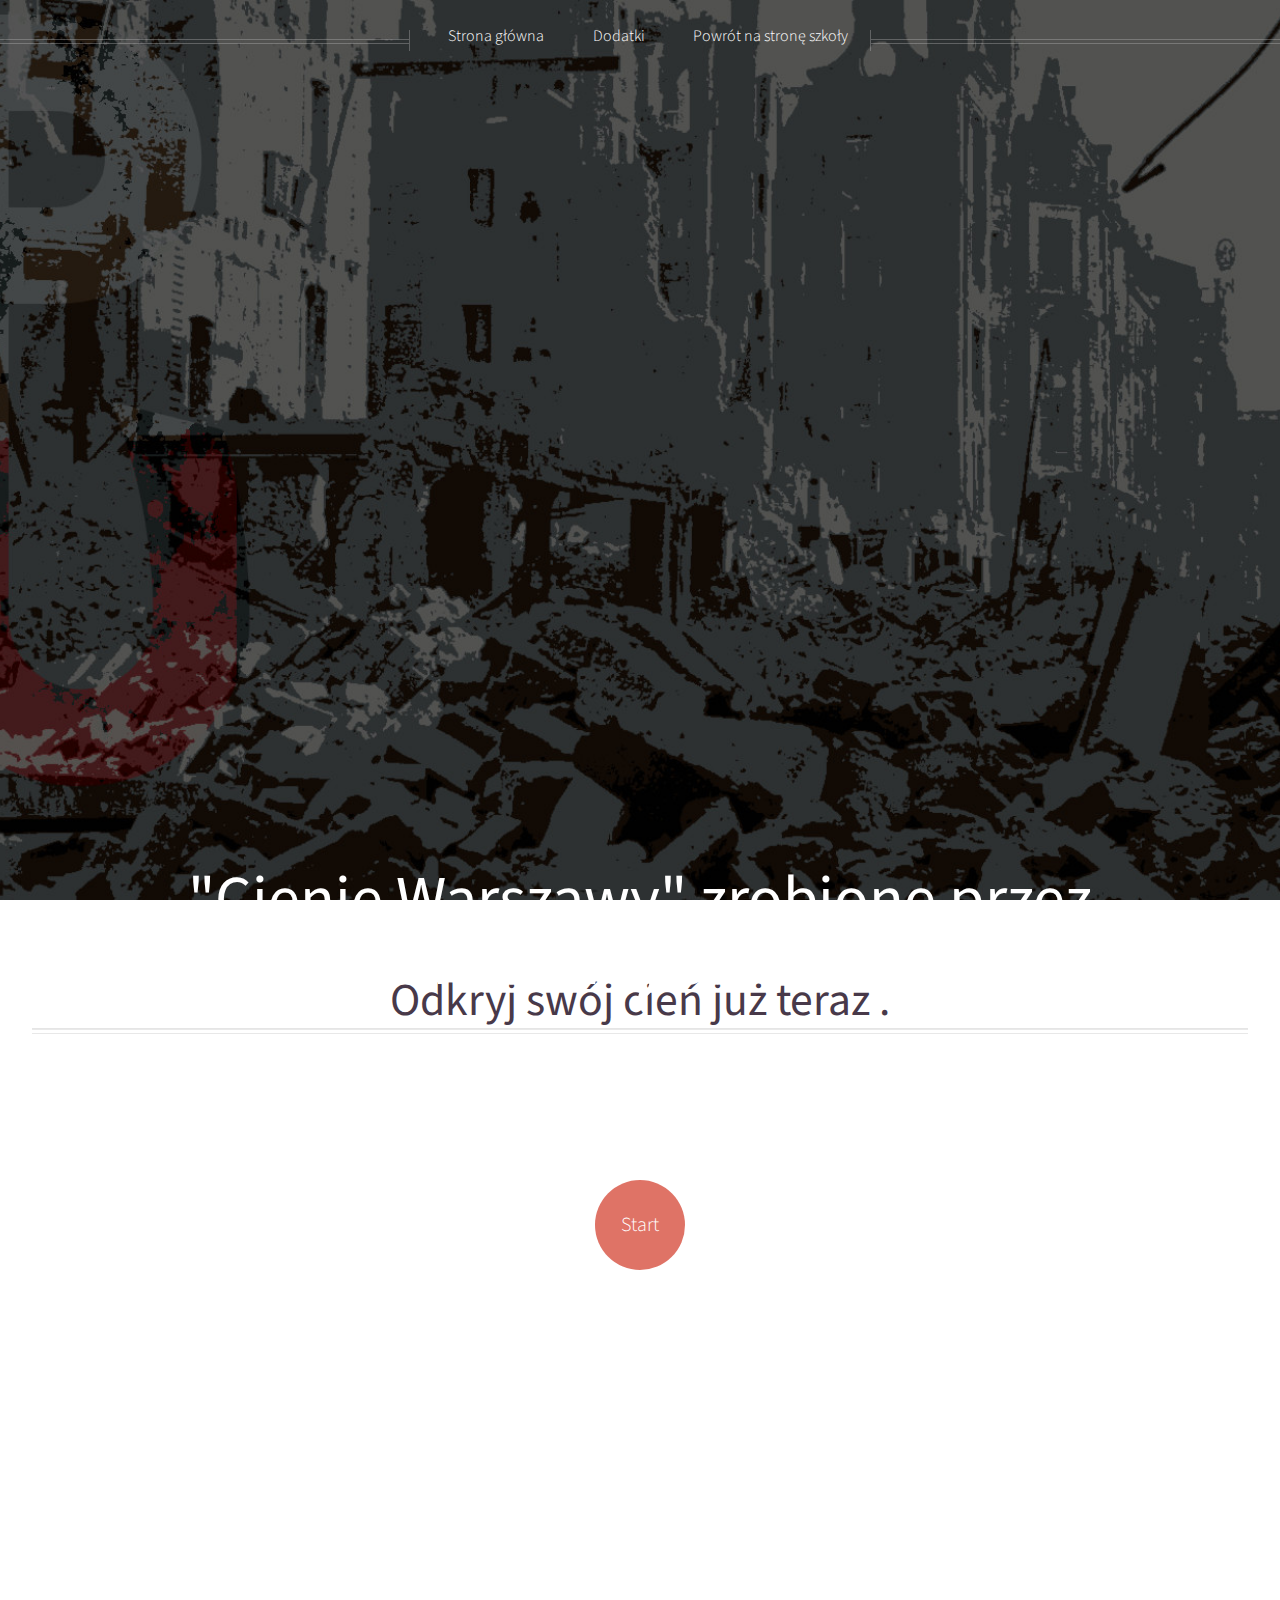
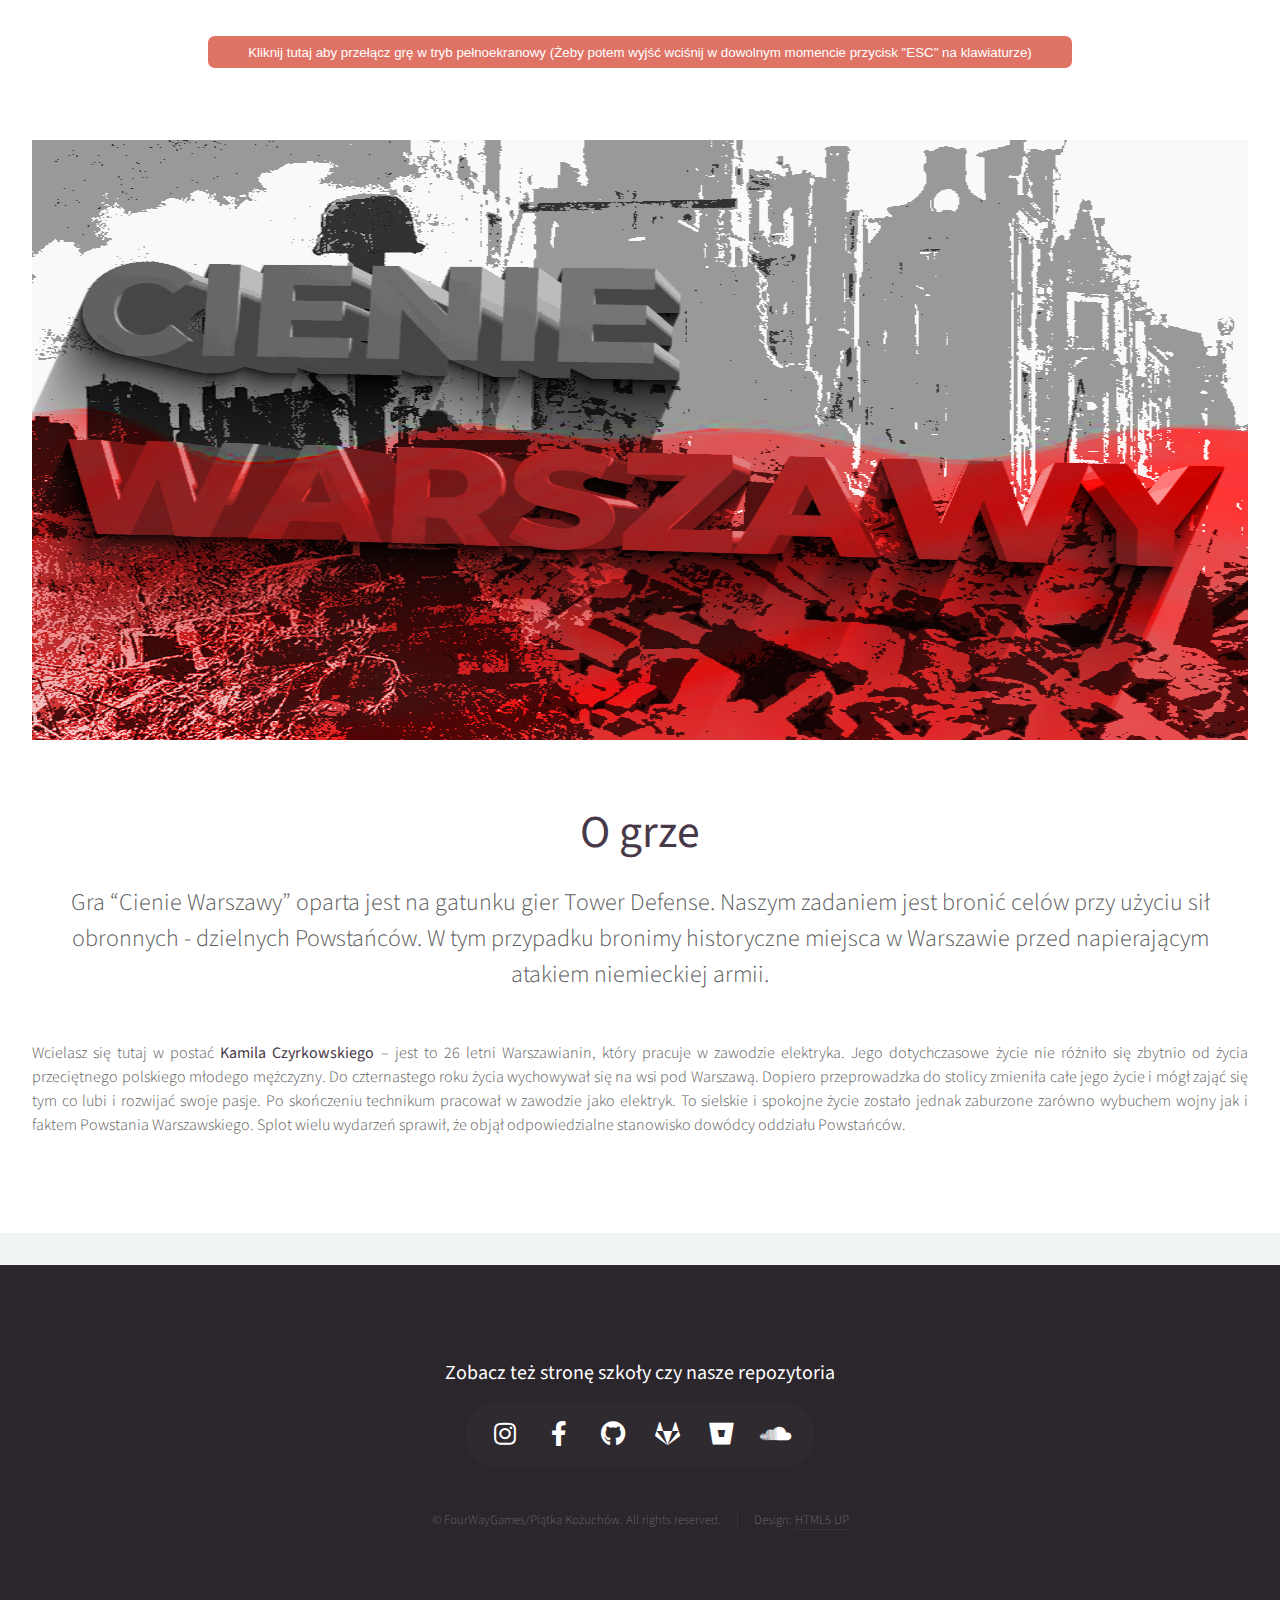
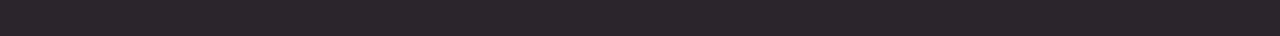
==== commit e681fcb2: "Dodanie Soundclouda" ====
--- a/index.html
+++ b/index.html
@@ -41,6 +41,7 @@
 									<ul>
 										<li><a href="zrzuty.html">Zrzuty ekranu</a></li>
 										<li><a href="zespol.html">O zespole FourWayGames</a></li>
+										<li><a href="https://soundcloud.com/user-121931644/sets/cienie-warszawy-soundtrack">Posłuchaj muzyki z gry</a></li>
 										<li>
 											<a href="#">Do pobrania &hellip;</a>
 											<ul>
@@ -62,7 +63,7 @@
 					<header>
 						<h2>Odkryj swój cień już teraz <strong></strong>.</h2>
 					<div class="embed-container">
-                            <iframe id="gra" src="https://fourwaygames.github.io/gra/"  name="Cienie Warszawy"
+                            <iframe id="gra" src="https://fourwaygames.github.io/gra/"  name="Cienie Warszawy" border="none"
 							webkitallowfullscreen="true" mozallowfullscreen="true" allow="autoplay; fullscreen *; geolocation; microphone; camera; midi; xr-spatial-tracking;  gyroscope; accelerometer; cross-origin-isolated" 
 							msallowfullscreen="true" scrolling="no" height="600px" width="960px" id="game_drop" allowtransparency="true" ></iframe>
 					</div>
@@ -110,6 +111,7 @@
 											<li><a href="https://github.com/FourWayGames" class="icon brands fa-github"><span class="label">GitHub</span></a></li>
 											<li><a href="https://gitlab.com/FourWayGames" class="icon brands fa-gitlab"><span class="label">GitLab</span></a></li>
 											<li><a href="https://bitbucket.org/fourwaygames/" class="icon brands fa-bitbucket"><span class="label">BitBucket</span></a></li>
+											<li><a href="https://soundcloud.com/user-121931644" class="icon brands fa-soundcloud"><span class="label">Soundcloud</span></a></li>
 										</ul>
 									</section>
 
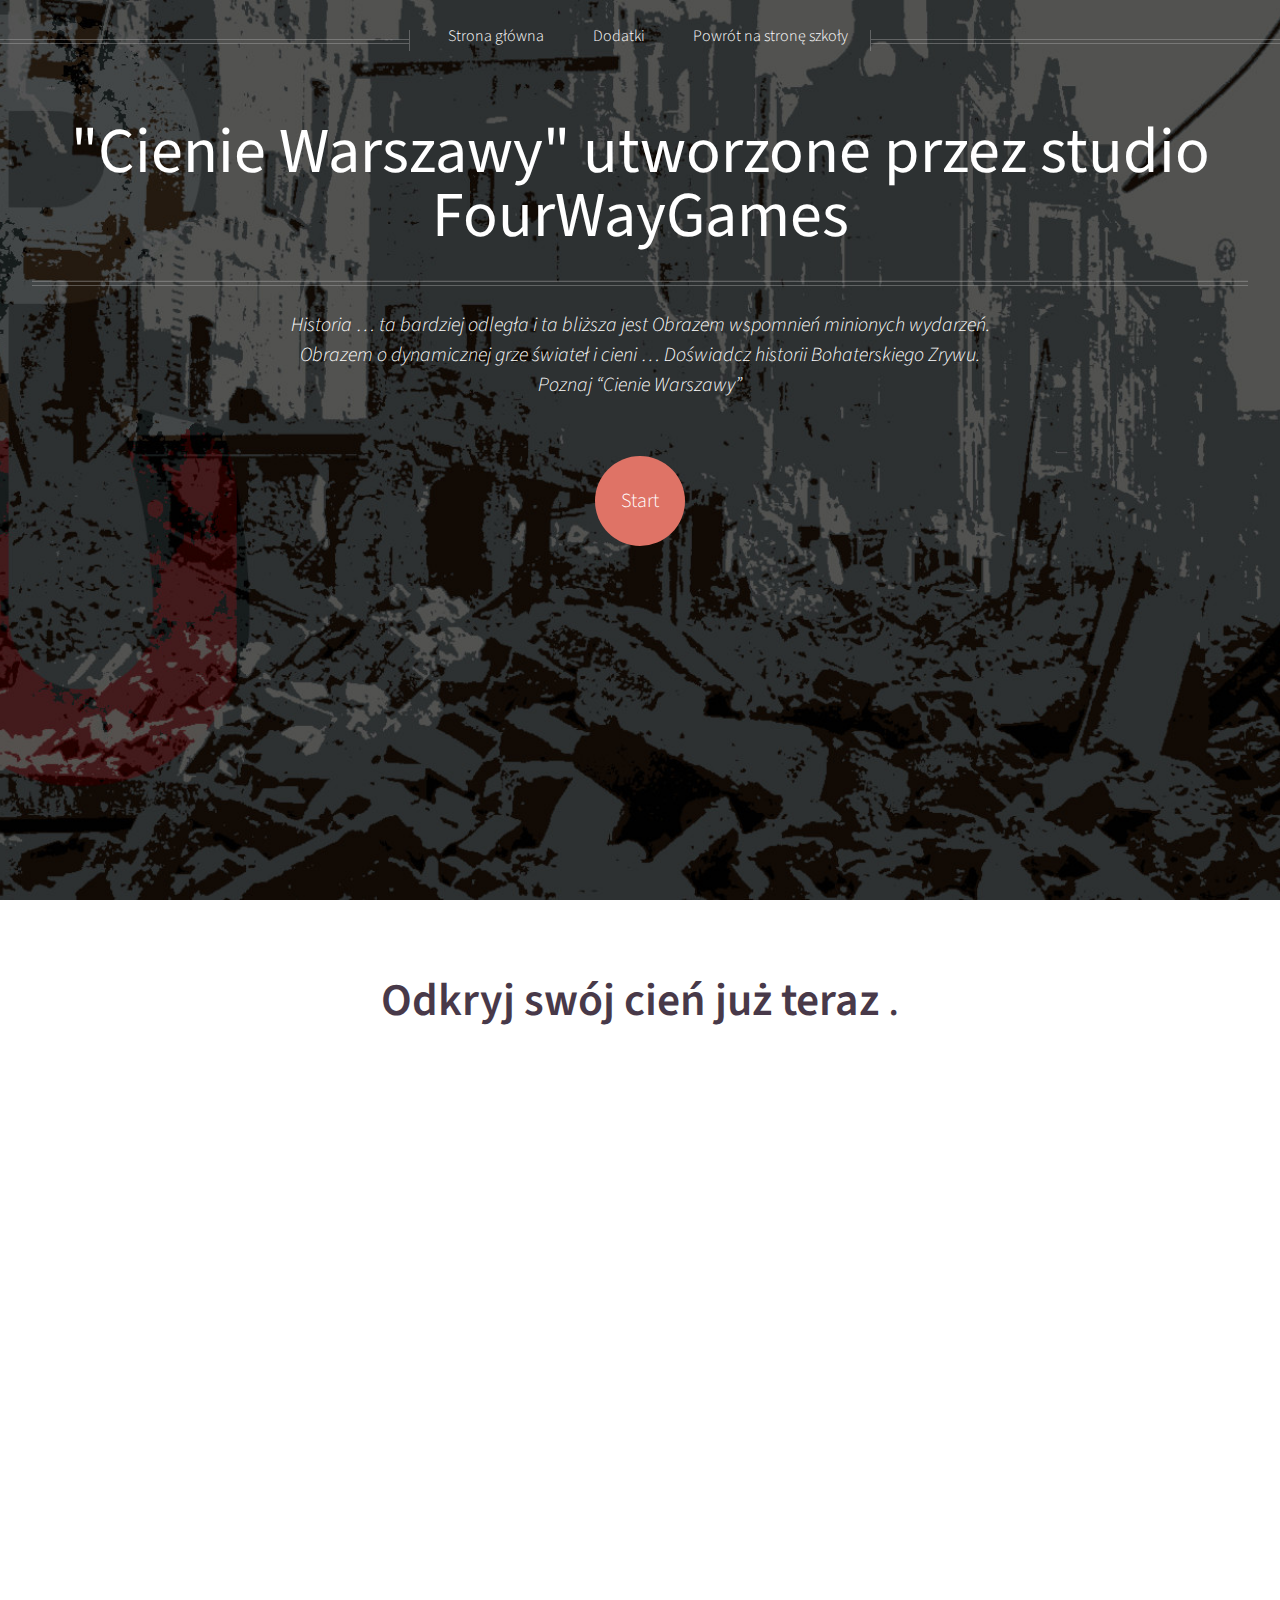
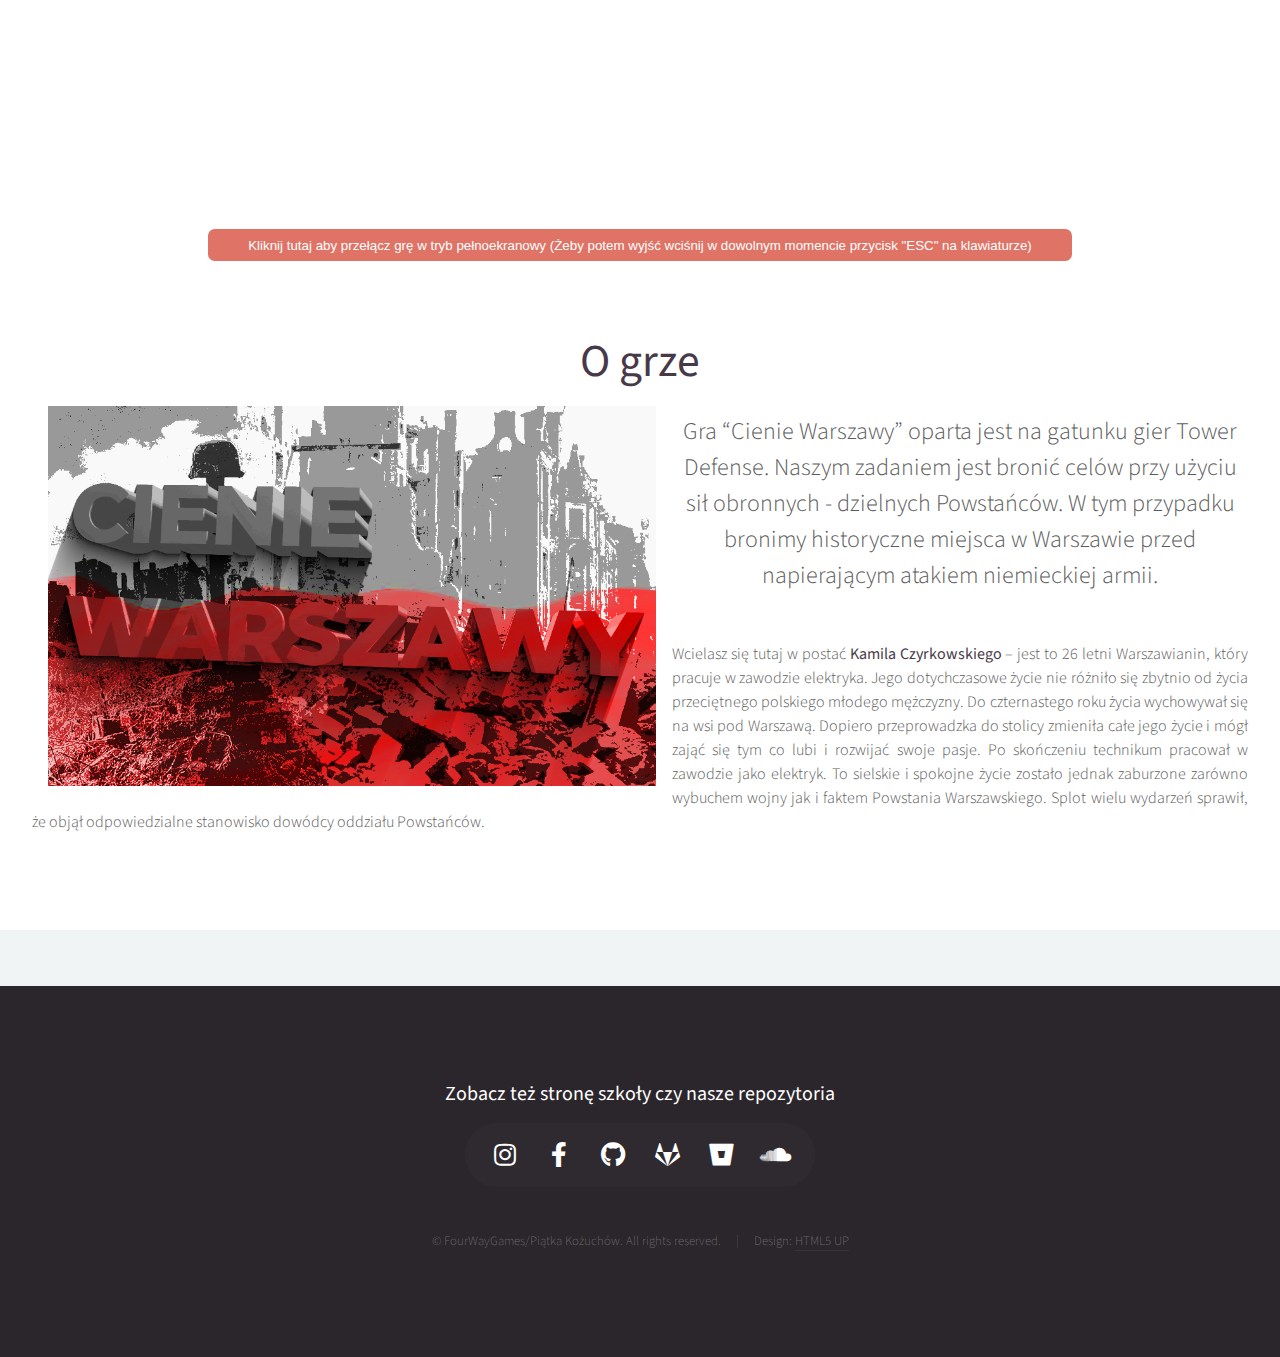
==== commit 28e82d2a: "Finalny update strony" ====
--- a/index.html
+++ b/index.html
@@ -21,15 +21,17 @@
 					<!-- Inner -->
 						<div class="inner">
 							<header>
-								<h1><a href="https://github.com/FourWayGames" id="logo">"Cienie Warszawy" zrobione przez FourWayGames</a></h1>
+								<h1><a href="https://github.com/FourWayGames" id="logo">"Cienie Warszawy" utworzone przez studio FourWayGames</a></h1>
 								<hr />
-								<p>Historia … ta bardziej odległa i ta bliższa jest Obrazem wspomnień minionych wydarzeń. </p>
-								<p>Obrazem o dynamicznej grze świateł i cieni …Doświadcz historii Bohaterskiego Zrywu. </p>
-								<p>Poznaj “Cienie Warszawy” </p>
+								<p><em>Historia … ta bardziej odległa i ta bliższa jest Obrazem wspomnień minionych wydarzeń. </em></p>
+								<p><em>Obrazem o dynamicznej grze świateł i cieni … Doświadcz historii Bohaterskiego Zrywu. </em></p>
+								<p><em>Poznaj “Cienie Warszawy” </em></p>
 							</header>
+							<center><img src="images/gamew.png" alt=""  style="width:100%; height:auto" /></center>
 							<footer>
 								<a href="#banner" class="button circled scrolly">Start</a>
 							</footer>
+							
 						</div>
 
 					<!-- Nav -->
@@ -41,13 +43,14 @@
 									<ul>
 										<li><a href="zrzuty.html">Zrzuty ekranu</a></li>
 										<li><a href="zespol.html">O zespole FourWayGames</a></li>
+										<li><a href="kulisy.html">Za kulisami gry</a></li>
 										<li><a href="https://soundcloud.com/user-121931644/sets/cienie-warszawy-soundtrack">Posłuchaj muzyki z gry</a></li>
 										<li>
 											<a href="#">Do pobrania &hellip;</a>
 											<ul>
 												<li><a href="https://github.com/FourWayGames/Kod-Zrodlowy-Wersja-Online">Kod źródłowy gry</a></li>
-												<li><a href="#">Gra w wersji offline</a></li>
-												<li><a href="https://www.mediafire.com/file/laa2lcdlowa4drl/Muzyka_z_gry_Cienie_Warszawy.zip/file">Soundtrack z gry</a></li>
+												<li><a href="https://www.mediafire.com/file/rs1so6971bqs0th/CienieWarszawy.rar/file">Gra w wersji offline</a></li>
+												<li><a href="https://www.mediafire.com/file/l5e8xync3nagu74/Muzyka_z_gry_Cienie_Warszawy.rar/file">Soundtrack z gry</a></li>
 											</ul>
 										</li>
 									</ul>
@@ -61,12 +64,65 @@
 			<!-- Banner -->
 				<section id="banner">
 					<header>
-						<h2>Odkryj swój cień już teraz <strong></strong>.</h2>
-					<div class="embed-container">
-                            <iframe id="gra" src="https://fourwaygames.github.io/gra/"  name="Cienie Warszawy" border="none"
-							webkitallowfullscreen="true" mozallowfullscreen="true" allow="autoplay; fullscreen *; geolocation; microphone; camera; midi; xr-spatial-tracking;  gyroscope; accelerometer; cross-origin-isolated" 
-							msallowfullscreen="true" scrolling="no" height="600px" width="960px" id="game_drop" allowtransparency="true" ></iframe>
-					</div>
+						<h2><strong>Odkryj swój cień już teraz </strong>.</h2>
+					<div id="gameContainer">
+		<canvas id="unity-canvas" data-pixel-art="true"></canvas>
+		<script src="Build/WEB.loader.js"></script>
+		<script>
+			var canvas = document.querySelector("#unity-canvas");
+			var config = {
+				dataUrl: "Build/WEB.data",
+				frameworkUrl: "Build/WEB.framework.js",
+				codeUrl: "Build/WEB.wasm",
+				streamingAssetsUrl: "StreamingAssets",
+				companyName: "FWGames",
+				productName: "CienieWarszawy",
+				productVersion: "0.9.3",
+			};
+			var scaleToFit;
+			try {
+				scaleToFit = !!JSON.parse("true");
+			} catch (e) {
+				scaleToFit = true;
+			}
+			function progressHandler(progress) {
+				var percent = progress * 100 + '%';
+				canvas.style.background = 'linear-gradient(to right, white, white ' + percent + ', transparent ' + percent + ', transparent) no-repeat center';
+				canvas.style.backgroundSize = '100% 1rem';
+			}
+			function onResize() {
+				var container = canvas.parentElement;
+				var w;
+				var h;
+
+				if (scaleToFit) {
+					w = window.innerWidth;
+					h = window.innerHeight;
+
+					var r = 600 / 960;
+
+					if (w * r > window.innerHeight) {
+						w = Math.min(w, Math.ceil(h / r));
+					}
+					h = Math.floor(w * r);
+				} else {
+					w = 960;
+					h = 600;
+				}
+
+				container.style.width = canvas.style.width = w + "px";
+				container.style.height = canvas.style.height = h + "px";
+				container.style.top = Math.floor((window.innerHeight - h) / 2) + "px";
+				container.style.left = Math.floor((window.innerWidth - w) / 2) + "px";
+			}
+			createUnityInstance(canvas, config, progressHandler).then(function (instance) {
+				canvas = instance.Module.canvas;
+				onResize();
+			});
+			window.addEventListener('resize', onResize);
+			onResize();
+		</script>
+	</div>
 					<button onclick="goFullscreen('gra'); return false">Kliknij tutaj aby przełącz grę w tryb pełnoekranowy (Żeby potem wyjść wciśnij w dowolnym momencie przycisk "ESC" na klawiaturze)</button>
 					</header>
 				</section>
@@ -77,9 +133,11 @@
 				<div class="wrapper style2">
 
 					<article id="main" class="container special">
-						<a href="#" class="image featured"><img src="images/image06.png" alt="" height="600px" width="400px" /></a>
+						
 						<header>
 							<h2><a>O grze</a></h2>
+							<img src="images/image06.png" alt="" style="width:50%; height:auto; float:left; margin:1em;" />
+							
 							<p>
 								Gra “Cienie Warszawy” oparta jest na gatunku gier Tower Defense. Naszym zadaniem jest bronić celów przy użyciu sił obronnych - dzielnych Powstańców. 
 W tym przypadku bronimy historyczne miejsca w Warszawie przed napierającym atakiem niemieckiej armii.
@@ -93,7 +151,7 @@
 
 				</div>
 
-
+<center><img src="images/logo.png" alt="" style="width:442px; height:auto" /></center>
 			<!-- Footer -->
 				<div id="footer">
 					<div class="container">
@@ -152,4 +210,4 @@
 
 		
 	</body>
-</html>+</html>
--- a/assets/css/main.css
+++ b/assets/css/main.css
@@ -2188,9 +2188,10 @@
 
 		#header:before {
 			content: '';
-			display: inline-block;
-			vertical-align: middle;
+			margin: 0;
+			display: inline;
 			height: 100%;
+			
 		}
 
 		#header .inner {
@@ -3137,27 +3138,6 @@
 
 	}
 
-		div#gameContainer {
-			background: transparent !important;
-			position: absolute;
-		}
-
-		div#gameContainer canvas {
-			position: absolute;
-		}
-
-		div#gameContainer canvas[data-pixel-art="true"] {
-			position: absolute;
-			image-rendering: optimizeSpeed;
-			image-rendering: -webkit-crisp-edges;
-			image-rendering: -moz-crisp-edges;
-			image-rendering: -o-crisp-edges;
-			image-rendering: crisp-edges;
-			image-rendering: -webkit-optimize-contrast;
-			image-rendering: optimize-contrast;
-			image-rendering: pixelated;
-			-ms-interpolation-mode: nearest-neighbor;
-		}
 .html_embed_widget .fullscreen_btn {
     opacity: .4;
     position: absolute;
@@ -3171,4 +3151,114 @@
     padding: 0;
     border: 0;
     cursor: pointer;
-}+}
+
+* {box-sizing:border-box}
+* {
+  box-sizing: border-box;
+}
+
+/* Position the image container (needed to position the left and right arrows) */
+.container {
+  position: relative;
+}
+
+/* Hide the images by default */
+.mySlides {
+  display: none;
+}
+
+/* Add a pointer when hovering over the thumbnail images */
+.cursor {
+  cursor: pointer;
+}
+
+/* Next & previous buttons */
+.prev,
+.next {
+  cursor: pointer;
+  position: absolute;
+  top: 40%;
+  width: auto;
+  padding: 16px;
+  margin-top: -50px;
+  color: white;
+  font-weight: bold;
+  font-size: 20px;
+  border-radius: 0 3px 3px 0;
+  user-select: none;
+  -webkit-user-select: none;
+}
+
+/* Position the "next button" to the right */
+.next {
+  right: 0;
+  border-radius: 3px 0 0 3px;
+}
+
+/* On hover, add a black background color with a little bit see-through */
+.prev:hover,
+.next:hover {
+  background-color: rgba(0, 0, 0, 0.8);
+}
+
+/* Number text (1/3 etc) */
+.numbertext {
+  color: #f2f2f2;
+  font-size: 12px;
+  padding: 8px 12px;
+  position: absolute;
+  top: 0;
+}
+
+/* Container for image text */
+.caption-container {
+  text-align: center;
+  background-color: #222;
+  padding: 0,4px 16px;
+  color: white;
+}
+
+.row:after {
+  content: "";
+  display: table;
+  clear: both;
+}
+
+/* Six columns side by side */
+.column {
+  float: left;
+  width: 16%;
+}
+
+/* Add a transparency effect for thumnbail images */
+.demo {
+  opacity: 0.6;
+}
+
+.active,
+.demo:hover {
+  opacity: 1;
+}
+
+div#gameContainer {
+			background: transparent !important;
+			position: relative;
+		}
+
+		div#gameContainer canvas {
+			position: relative;
+		}
+
+		div#gameContainer canvas[data-pixel-art="true"] {
+			position: relative;
+			image-rendering: optimizeSpeed;
+			image-rendering: -webkit-crisp-edges;
+			image-rendering: -moz-crisp-edges;
+			image-rendering: -o-crisp-edges;
+			image-rendering: crisp-edges;
+			image-rendering: -webkit-optimize-contrast;
+			image-rendering: optimize-contrast;
+			image-rendering: pixelated;
+			-ms-interpolation-mode: nearest-neighbor;
+		}